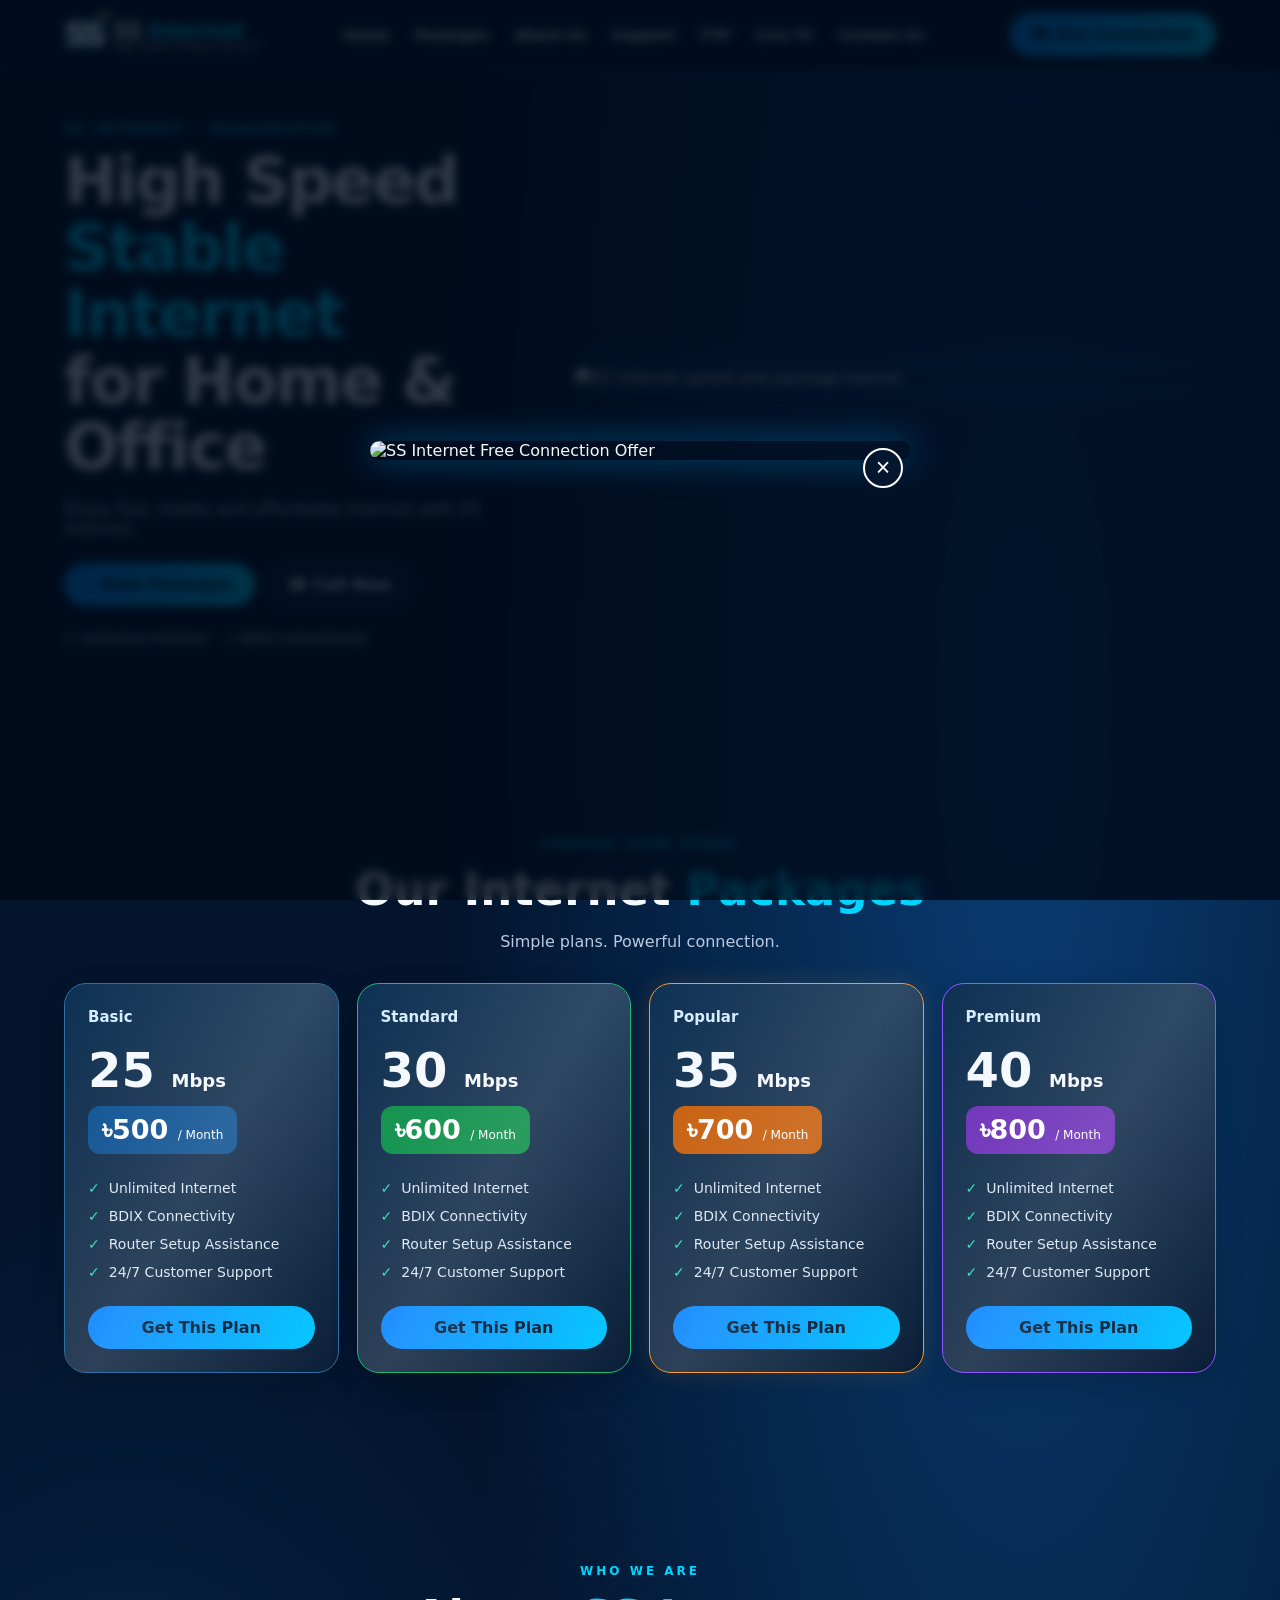
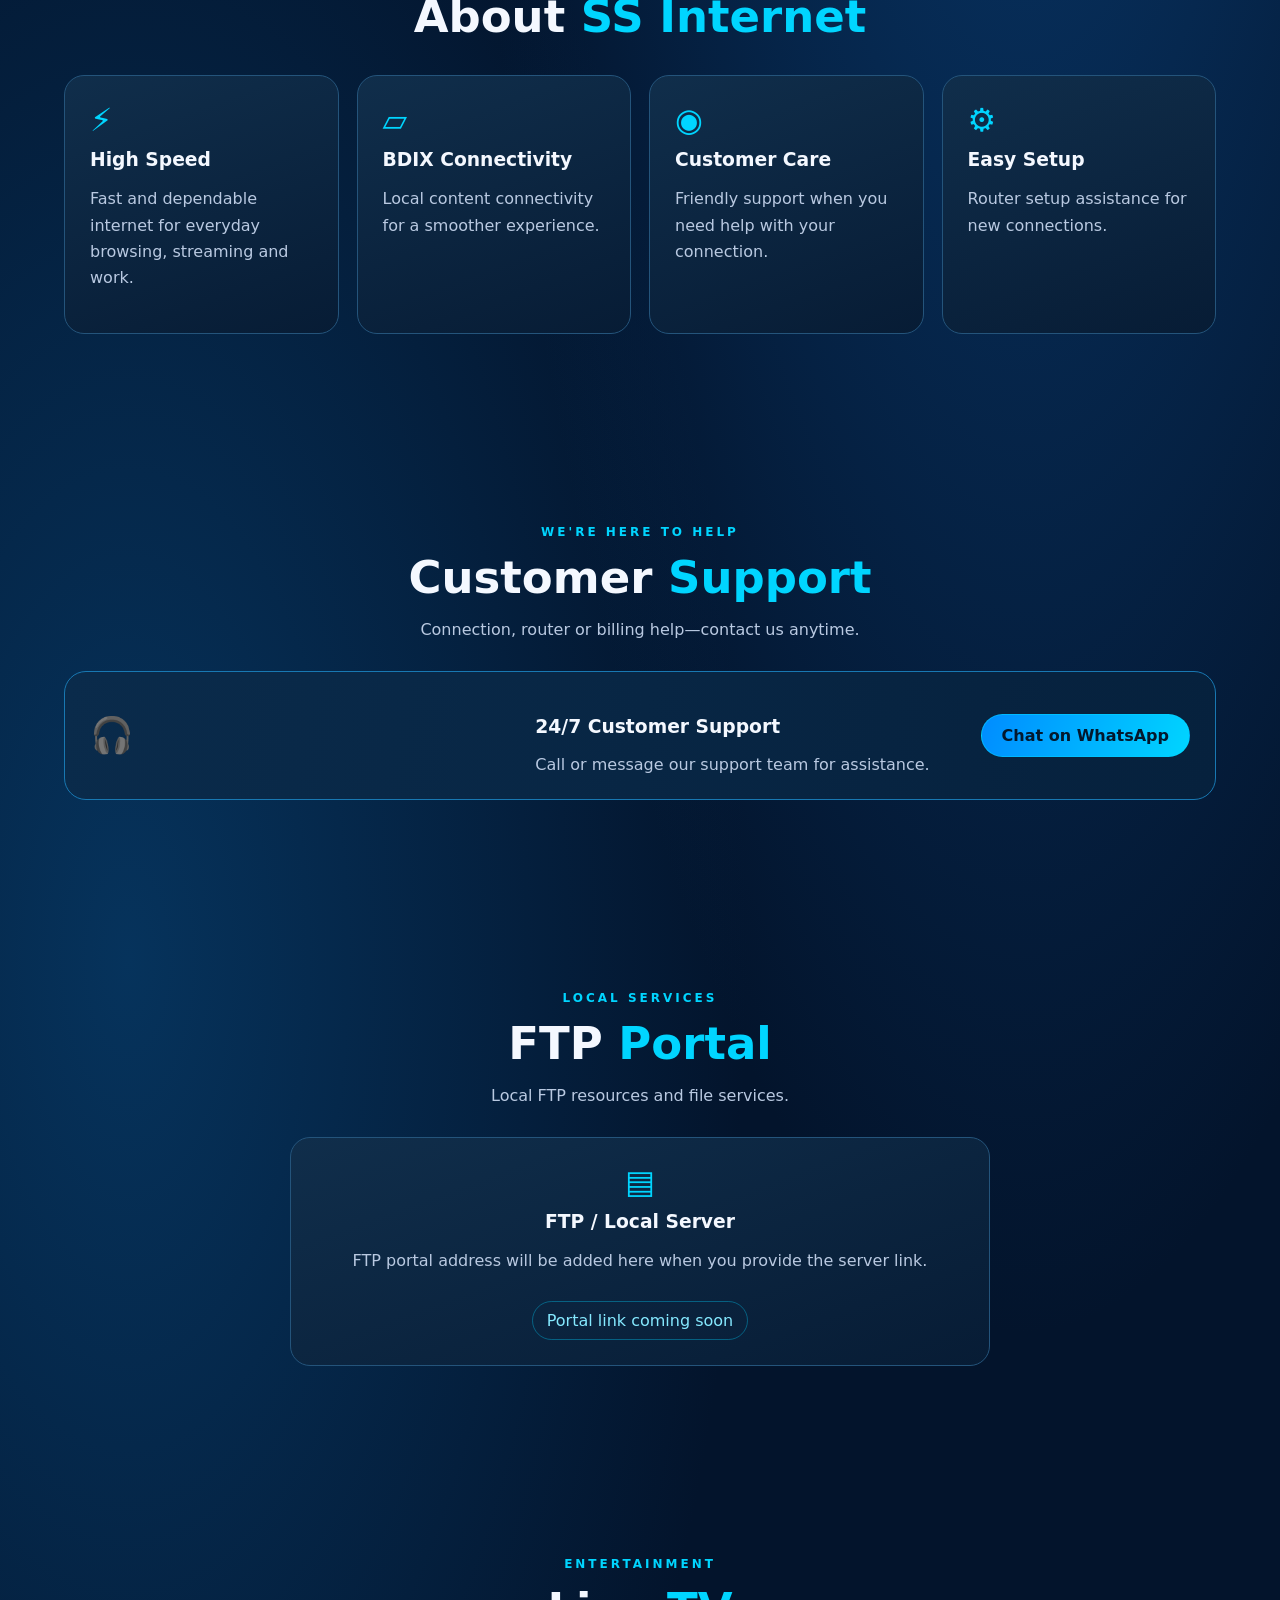
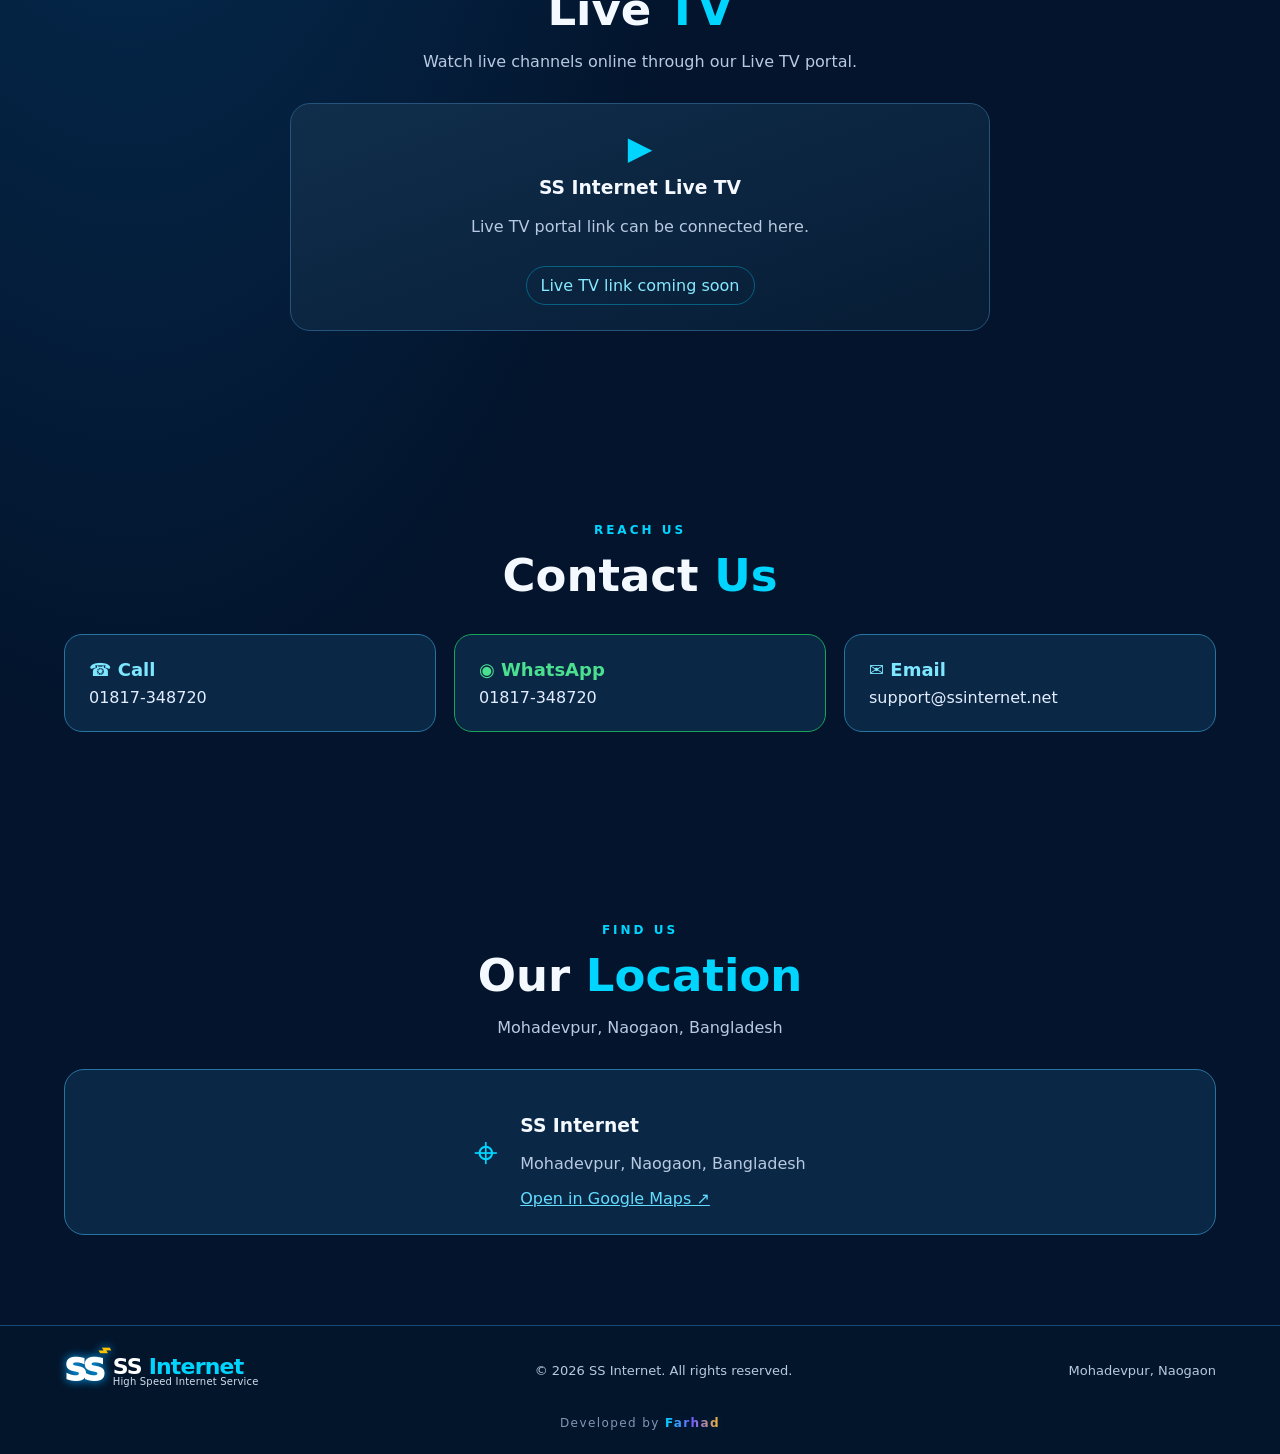
==== index.html @ d4be1d83 "Add files via upload" ====
<!DOCTYPE html>
<html lang="bn">
<head>
<meta charset="UTF-8">
<meta name="viewport" content="width=device-width, initial-scale=1.0">
<meta name="description" content="SS Internet - High Speed Internet Service in Mohadevpur, Naogaon">
<title>SS Internet | High Speed Internet Service</title>
<link rel="stylesheet" href="style.css">
</head>
<body>
<header class="topbar">
  <a class="brand" href="#home" aria-label="SS Internet Home">
    <span class="brand-mark">SS<span class="wifi">⌁</span></span>
    <span class="brand-text">SS <em>Internet</em><small>High Speed Internet Service</small></span>
  </a>
  <button class="menu-toggle" id="menuToggle" aria-label="Toggle menu">☰</button>
  <nav id="mainNav">
    <a href="#home">Home</a><a href="#packages">Packages</a><a href="#about">About Us</a>
    <a href="#support">Support</a><a href="#ftp">FTP</a><a href="#livetv">Live TV</a><a href="#contact">Contact Us</a>
  </nav>
  <a class="nav-cta" href="tel:+8801817348720">☎ Get Connection</a>
</header>

<main>
<section class="hero section" id="home">
  <div class="hero-copy">
    <p class="eyebrow">SS INTERNET • MOHADEVPUR</p>
    <h1>High Speed<br><span>Stable Internet</span><br>for Home & Office</h1>
    <p>Enjoy fast, stable and affordable internet with SS Internet.</p>
    <div class="button-row"><a class="btn primary" href="#packages">⌁ View Packages</a><a class="btn ghost" href="tel:+8801817348720">☎ Call Now</a></div>
    <div class="quick-benefits"><span>∞ Unlimited Internet</span><span>▱ BDIX Connectivity</span></div>
  </div>
  <div class="hero-art"><img src="ss-internet-banner.png" alt="SS Internet speed and package banner"></div>
</section>

<section class="section packages" id="packages">
  <div class="section-heading"><p class="eyebrow">Choose your speed</p><h2>Our Internet <span>Packages</span></h2><p>Simple plans. Powerful connection.</p></div>
  <div class="package-grid">
    <article class="plan blue"><span class="plan-tag">Basic</span><h3>25 <small>Mbps</small></h3><div class="price">৳500 <small>/ Month</small></div><ul><li>Unlimited Internet</li><li>BDIX Connectivity</li><li>Router Setup Assistance</li><li>24/7 Customer Support</li></ul><a href="https://wa.me/8801817348720?text=25%20Mbps%20package%20nibo" class="plan-btn">Get This Plan</a></article>
    <article class="plan green"><span class="plan-tag">Standard</span><h3>30 <small>Mbps</small></h3><div class="price">৳600 <small>/ Month</small></div><ul><li>Unlimited Internet</li><li>BDIX Connectivity</li><li>Router Setup Assistance</li><li>24/7 Customer Support</li></ul><a href="https://wa.me/8801817348720?text=30%20Mbps%20package%20nibo" class="plan-btn">Get This Plan</a></article>
    <article class="plan orange popular"><span class="plan-tag">Popular</span><h3>35 <small>Mbps</small></h3><div class="price">৳700 <small>/ Month</small></div><ul><li>Unlimited Internet</li><li>BDIX Connectivity</li><li>Router Setup Assistance</li><li>24/7 Customer Support</li></ul><a href="https://wa.me/8801817348720?text=35%20Mbps%20package%20nibo" class="plan-btn">Get This Plan</a></article>
    <article class="plan purple"><span class="plan-tag">Premium</span><h3>40 <small>Mbps</small></h3><div class="price">৳800 <small>/ Month</small></div><ul><li>Unlimited Internet</li><li>BDIX Connectivity</li><li>Router Setup Assistance</li><li>24/7 Customer Support</li></ul><a href="https://wa.me/8801817348720?text=40%20Mbps%20package%20nibo" class="plan-btn">Get This Plan</a></article>
  </div>
</section>

<section class="section about" id="about"><div class="section-heading"><p class="eyebrow">Who we are</p><h2>About <span>SS Internet</span></h2></div><div class="feature-grid"><article class="feature"><div class="feature-icon">⚡</div><h3>High Speed</h3><p>Fast and dependable internet for everyday browsing, streaming and work.</p></article><article class="feature"><div class="feature-icon">▱</div><h3>BDIX Connectivity</h3><p>Local content connectivity for a smoother experience.</p></article><article class="feature"><div class="feature-icon">◉</div><h3>Customer Care</h3><p>Friendly support when you need help with your connection.</p></article><article class="feature"><div class="feature-icon">⚙</div><h3>Easy Setup</h3><p>Router setup assistance for new connections.</p></article></div></section>

<section class="section service-sections" id="support"><div class="section-heading"><p class="eyebrow">We're here to help</p><h2>Customer <span>Support</span></h2><p>Connection, router or billing help—contact us anytime.</p></div><div class="service-card"><div class="service-icon">🎧</div><div><h3>24/7 Customer Support</h3><p>Call or message our support team for assistance.</p></div><a class="btn primary" href="https://wa.me/8801817348720?text=SS%20Internet%20support%20chai">Chat on WhatsApp</a></div></section>

<section class="section portals" id="ftp"><div class="section-heading"><p class="eyebrow">Local services</p><h2>FTP <span>Portal</span></h2><p>Local FTP resources and file services.</p></div><div class="portal-card"><div class="portal-icon">▤</div><h3>FTP / Local Server</h3><p>FTP portal address will be added here when you provide the server link.</p><span class="coming-soon">Portal link coming soon</span></div></section>

<section class="section portals" id="livetv"><div class="section-heading"><p class="eyebrow">Entertainment</p><h2>Live <span>TV</span></h2><p>Watch live channels online through our Live TV portal.</p></div><div class="portal-card"><div class="portal-icon">▶</div><h3>SS Internet Live TV</h3><p>Live TV portal link can be connected here.</p><span class="coming-soon">Live TV link coming soon</span></div></section>

<section class="section contact" id="contact"><div class="section-heading"><p class="eyebrow">Reach us</p><h2>Contact <span>Us</span></h2></div><div class="contact-grid"><a class="contact-card" href="tel:+8801817348720"><b>☎ Call</b><span>01817-348720</span></a><a class="contact-card whatsapp" href="https://wa.me/8801817348720?text=Assalamu%20Alaikum%2C%20SS%20Internet%20support%20chai"><b>◉ WhatsApp</b><span>01817-348720</span></a><div class="contact-card"><b>✉ Email</b><span>support@ssinternet.net</span></div></div></section>

<section class="section location" id="location"><div class="section-heading"><p class="eyebrow">Find us</p><h2>Our <span>Location</span></h2><p>Mohadevpur, Naogaon, Bangladesh</p></div><div class="location-card"><div class="pin">⌖</div><div><h3>SS Internet</h3><p>Mohadevpur, Naogaon, Bangladesh</p><a href="https://www.google.com/maps/search/?api=1&query=Mohadevpur%2C+Naogaon%2C+Bangladesh" target="_blank" rel="noopener">Open in Google Maps ↗</a></div></div></section>
</main>
<footer><a class="brand footer-brand" href="#home"><span class="brand-mark">SS<span class="wifi">⌁</span></span><span class="brand-text">SS <em>Internet</em><small>High Speed Internet Service</small></span></a><p>© 2026 SS Internet. All rights reserved.</p><p>Mohadevpur, Naogaon</p><div class="developer-credit">Developed by <span>Farhad</span></div></footer>

<div class="popup-overlay" id="offerPopup" aria-hidden="true"><div class="popup-box"><button class="popup-close" id="popupClose" aria-label="Close popup">×</button><a href="https://wa.me/8801817348720?text=Free%20connection%20offer%20details%20chai" target="_blank" rel="noopener"><img src="free-connection-popup.png" alt="SS Internet Free Connection Offer"></a></div></div>
<script src="script.js"></script>
</body>
</html>
---- style.css ----
:root{--navy:#04162f;--navy2:#08234b;--cyan:#00d5ff;--blue:#0789ff;--orange:#ff9d00;--text:#f4f8ff;--muted:#b9c9e1}*{box-sizing:border-box}html{scroll-behavior:smooth;scroll-padding-top:100px}body{margin:0;background:#03142c;color:var(--text);font-family:system-ui,-apple-system,"Segoe UI",Arial,sans-serif;background-image:radial-gradient(ellipse at 80% 15%,#093c72 0,transparent 40%),radial-gradient(ellipse at 10% 55%,#06335c 0,transparent 38%)}a{color:inherit;text-decoration:none}.topbar{position:sticky;top:0;z-index:30;display:flex;align-items:center;justify-content:space-between;gap:20px;padding:13px clamp(16px,5vw,70px);background:#04152eea;backdrop-filter:blur(16px);border-bottom:1px solid #0d80bd66}.brand{display:flex;align-items:center;gap:10px;flex-shrink:0}.brand-mark{font-weight:950;font-size:32px;letter-spacing:-3px;position:relative;color:#fff;text-shadow:0 0 10px #00aaff}.wifi{position:absolute;right:-5px;top:-12px;color:#ffc400;font-size:21px;transform:rotate(-30deg)}.brand-text{font-size:22px;font-weight:800;letter-spacing:-.8px}.brand-text em{font-style:normal;color:var(--cyan)}.brand-text small{display:block;font-size:10px;color:#d3deed;font-weight:500;letter-spacing:.2px;margin-top:-3px}.topbar nav{display:flex;align-items:center;gap:clamp(10px,2vw,26px)}.topbar nav a{font-size:14px;font-weight:650;color:#e5efff;padding:9px 0;transition:.2s}.topbar nav a:hover{color:var(--cyan)}.nav-cta,.btn{display:inline-flex;align-items:center;justify-content:center;gap:8px;border-radius:999px;padding:11px 20px;font-weight:750;white-space:nowrap;border:1px solid #00d5ff88}.nav-cta{background:linear-gradient(120deg,#008cff,#00d5ff);color:#04182f}.menu-toggle{display:none;background:none;color:white;border:1px solid #345779;border-radius:10px;padding:7px 10px;font-size:20px}.section{padding:clamp(48px,7vw,90px) clamp(18px,5vw,75px);max-width:1500px;margin:auto}.hero{display:grid;grid-template-columns:.85fr 1.15fr;align-items:center;gap:35px;padding-top:40px}.eyebrow{color:var(--cyan);text-transform:uppercase;letter-spacing:3px;font-size:12px;font-weight:800}.hero h1{font-size:clamp(36px,5vw,66px);line-height:1.04;letter-spacing:-2px;margin:12px 0 18px}.hero h1 span,.section-heading h2 span{color:var(--cyan)}.hero-copy>p:not(.eyebrow){color:var(--muted);max-width:470px;font-size:17px}.button-row{display:flex;flex-wrap:wrap;gap:12px;margin:24px 0}.btn.primary{background:linear-gradient(110deg,#008cff,#00d5ff);color:#03182d}.btn.ghost{background:#061d3a;border-color:#47729d}.quick-benefits{display:flex;gap:18px;color:#dceaff;font-size:14px;margin-top:20px}.hero-art img{width:100%;display:block;border-radius:20px;border:1px solid #13a8ff77;box-shadow:0 0 35px #007aff33}.section-heading{text-align:center;margin-bottom:32px}.section-heading h2{font-size:clamp(30px,4vw,45px);margin:8px 0}.section-heading>p:last-child{color:var(--muted)}.package-grid{display:grid;grid-template-columns:repeat(4,1fr);gap:18px}.plan{border:1px solid #2c70a6;border-radius:22px;padding:23px;background:linear-gradient(155deg,#0e3154,#0a1e37);box-shadow:0 10px 30px #0002;position:relative;overflow:hidden}.plan:before{content:"";position:absolute;inset:0;opacity:.14;background:linear-gradient(120deg,transparent,white,transparent);pointer-events:none}.plan-tag{font-weight:800;font-size:15px;color:#d5ecff}.plan h3{font-size:48px;line-height:1;margin:20px 0 12px}.plan h3 small{font-size:18px}.price{font-size:27px;font-weight:900;color:#fff;background:#0a4f91;border-radius:12px;display:inline-block;padding:8px 14px}.price small{font-size:12px;font-weight:500}.plan ul{list-style:none;padding:0;margin:20px 0;color:#d9e6f5;font-size:14px}.plan li{padding:6px 0}.plan li:before{content:"✓";color:#28e0b5;font-weight:900;margin-right:9px}.plan-btn{display:block;text-align:center;border-radius:30px;padding:12px;background:linear-gradient(120deg,#007bff,#00c7ff);color:#001a30;font-weight:800}.green{border-color:#1bbd72}.green .price{background:#078d45}.orange{border-color:#ff9a27}.orange .price{background:#c65a06}.popular{box-shadow:0 0 25px #ff9a2722}.purple{border-color:#9255ff}.purple .price{background:#6a2db8}.feature-grid{display:grid;grid-template-columns:repeat(4,1fr);gap:18px}.feature,.portal-card{background:linear-gradient(160deg,#102e4b,#071c35);border:1px solid #24547b;border-radius:20px;padding:25px}.feature-icon,.portal-icon{font-size:32px;color:var(--cyan);margin-bottom:10px}.feature h3,.portal-card h3{margin:5px 0 10px}.feature p,.portal-card p{color:var(--muted);line-height:1.65}.service-card{display:flex;align-items:center;gap:20px;background:linear-gradient(100deg,#0a2b4b,#06213d);border:1px solid #1878b2;border-radius:22px;padding:25px}.service-icon{font-size:35px}.service-card div{flex:1}.service-card p{color:var(--muted);margin-bottom:0}.portals .portal-card{text-align:center;max-width:700px;margin:0 auto}.coming-soon{display:inline-block;padding:9px 14px;border:1px solid #00bde866;color:#85e9ff;border-radius:30px;margin-top:10px}.contact-grid{display:grid;grid-template-columns:repeat(3,1fr);gap:18px}.contact-card{display:flex;flex-direction:column;gap:8px;padding:24px;border:1px solid #2674a0;border-radius:18px;background:#0a2845}.contact-card b{font-size:18px;color:#7de7ff}.contact-card span{color:#e4edff}.whatsapp{border-color:#18a55a}.whatsapp b{color:#4bdf90}.location-card{display:flex;align-items:center;justify-content:center;gap:22px;padding:26px;border-radius:20px;background:#0a2845;border:1px solid #2674a0}.pin{font-size:42px;color:#00d5ff}.location-card p{color:var(--muted)}.location-card a{color:#63dcff;text-decoration:underline}footer{display:flex;justify-content:space-between;align-items:center;gap:18px;padding:24px clamp(16px,5vw,70px);border-top:1px solid #174b75;background:#03152b;color:#b9c9df;font-size:13px}.footer-brand .brand-text{color:#fff}.popup-overlay{position:fixed;inset:0;z-index:80;display:none;align-items:center;justify-content:center;padding:14px;background:#000b1acc;backdrop-filter:blur(5px)}.popup-overlay.show{display:flex}.popup-box{position:relative;width:min(540px,94vw);max-height:94vh}.popup-box img{width:100%;max-height:94vh;object-fit:contain;display:block;border-radius:18px;box-shadow:0 0 35px #00aaff66}.popup-close{position:absolute;right:7px;top:7px;z-index:2;border-radius:50%;width:40px;height:40px;background:#04172e;color:white;border:2px solid white;font-size:25px;cursor:pointer}.popup-close:hover{background:#ff4141}
@media(max-width:1100px){.topbar{flex-wrap:wrap}.topbar nav{order:4;width:100%;justify-content:center;flex-wrap:wrap}.package-grid{grid-template-columns:repeat(2,1fr)}.hero{grid-template-columns:1fr}.hero-art{order:-1}.hero-copy{text-align:center}.hero-copy>p:not(.eyebrow){margin-left:auto;margin-right:auto}.button-row,.quick-benefits{justify-content:center}}
@media(max-width:720px){.topbar{flex-wrap:nowrap;padding:10px 14px}.brand-text{font-size:19px}.menu-toggle{display:block;margin-left:auto}.nav-cta{display:none}#mainNav{display:none;position:absolute;left:0;right:0;top:100%;background:#04172ef7;padding:14px 18px;border-bottom:1px solid #0e6b9d;flex-direction:column;align-items:stretch;gap:3px}#mainNav.open{display:flex}#mainNav a{padding:12px 10px;border-radius:10px}#mainNav a:hover{background:#0d2c4c}.section{padding:45px 17px}.hero{padding-top:28px;gap:25px}.hero h1{letter-spacing:-1px}.hero-art img{border-radius:12px}.package-grid,.feature-grid,.contact-grid{grid-template-columns:1fr}.plan{padding:22px}.service-card{flex-wrap:wrap}.service-card .btn{width:100%}.location-card{justify-content:flex-start}footer{flex-direction:column;text-align:center}.popup-box{width:min(440px,96vw)}.popup-close{width:35px;height:35px;font-size:22px}.quick-benefits{flex-direction:column;gap:8px}}

/* Stylish developer credit */
.developer-credit{width:100%;text-align:center;margin-top:7px;font-size:12px;letter-spacing:1.4px;color:#8296b5}
.developer-credit span{font-weight:900;background:linear-gradient(90deg,#00d5ff,#7b5cff,#ffb72b);-webkit-background-clip:text;background-clip:text;color:transparent;text-shadow:0 0 12px #00bfff24}
@media(min-width:721px){footer{flex-wrap:wrap}.developer-credit{flex-basis:100%;order:10}}
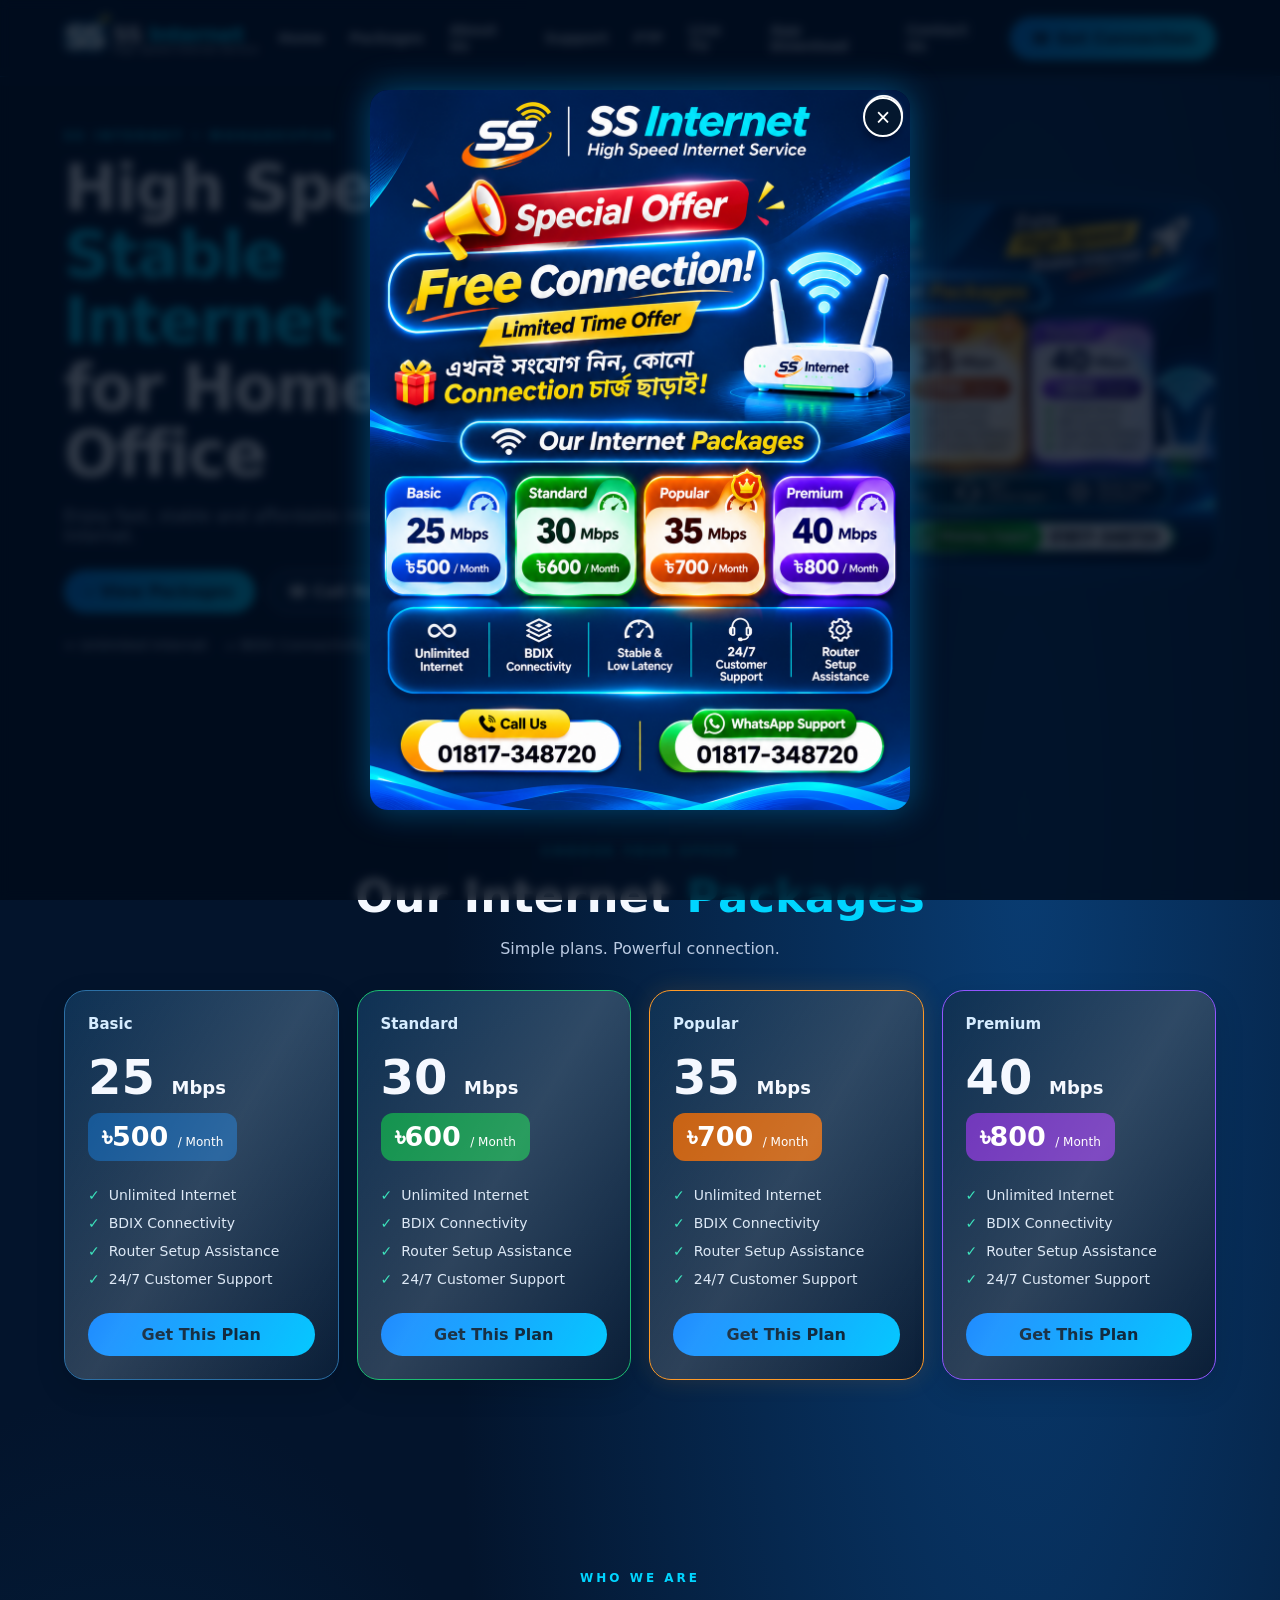
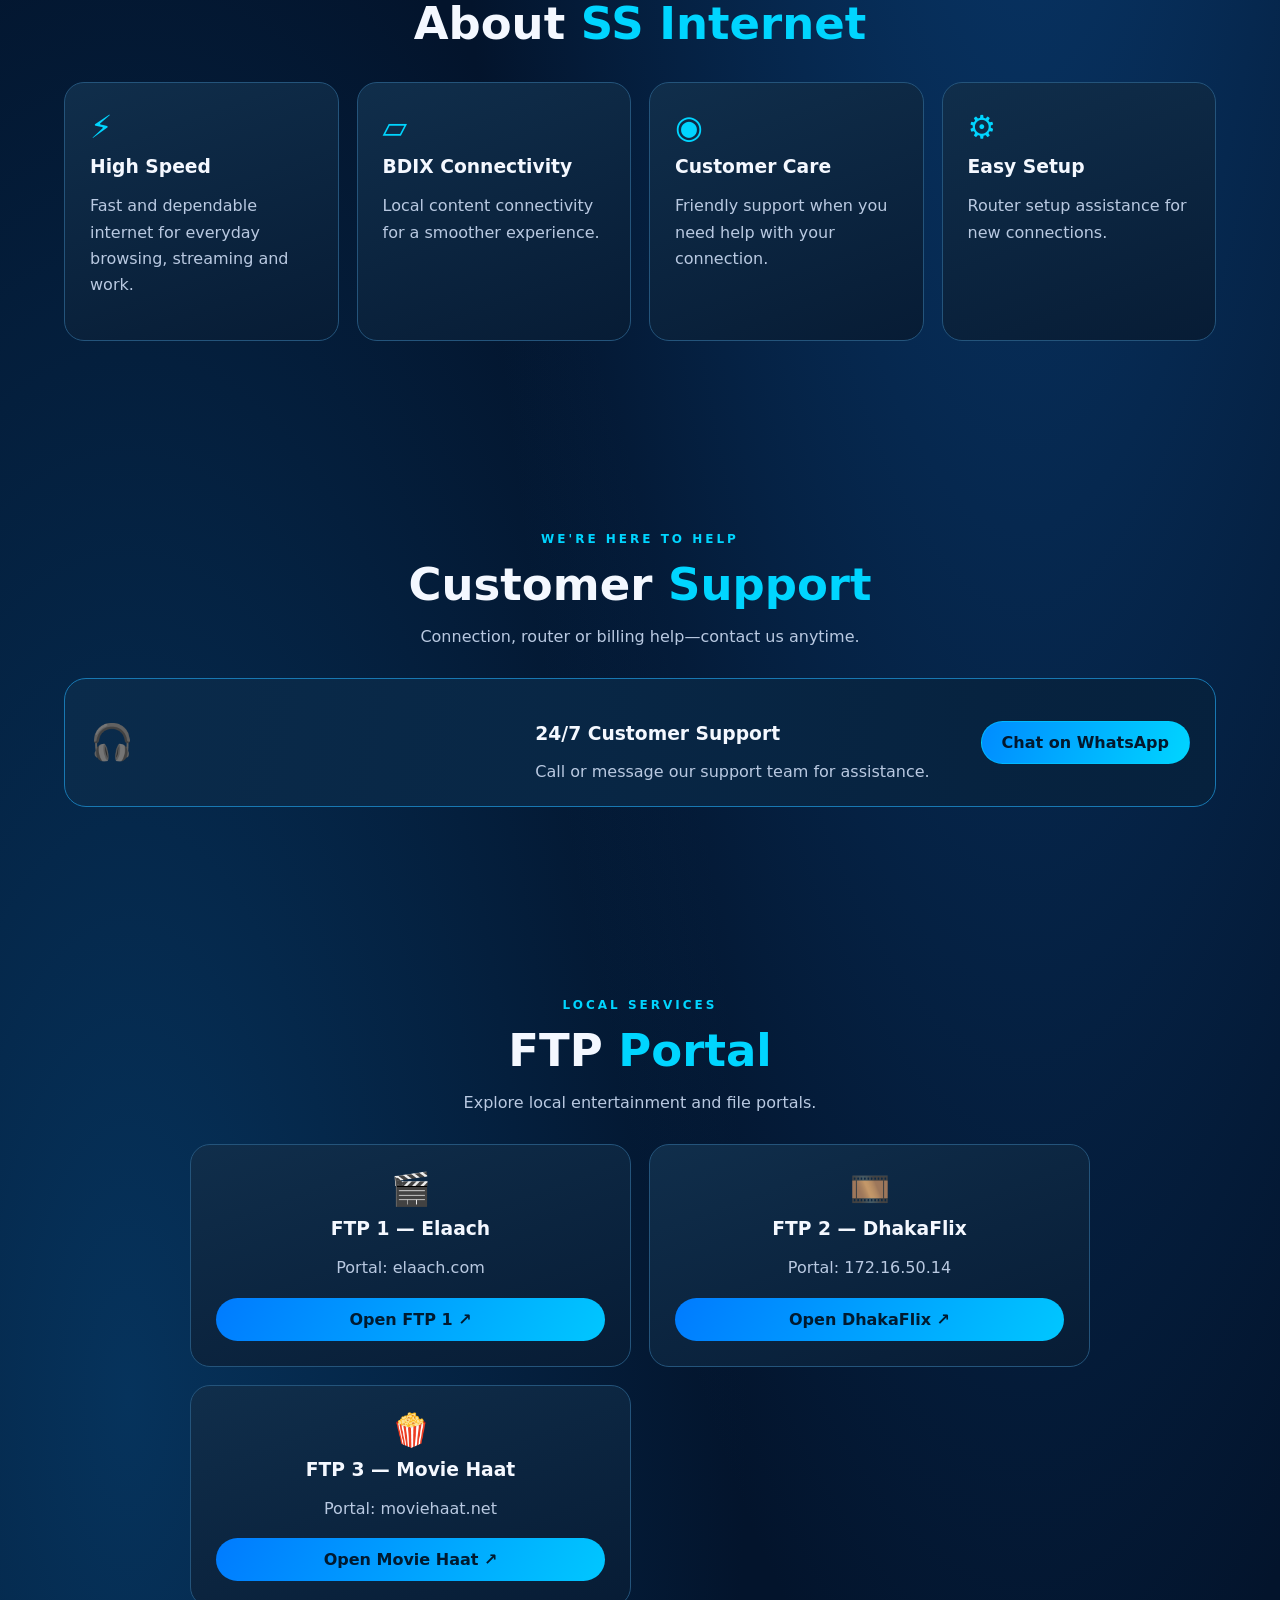
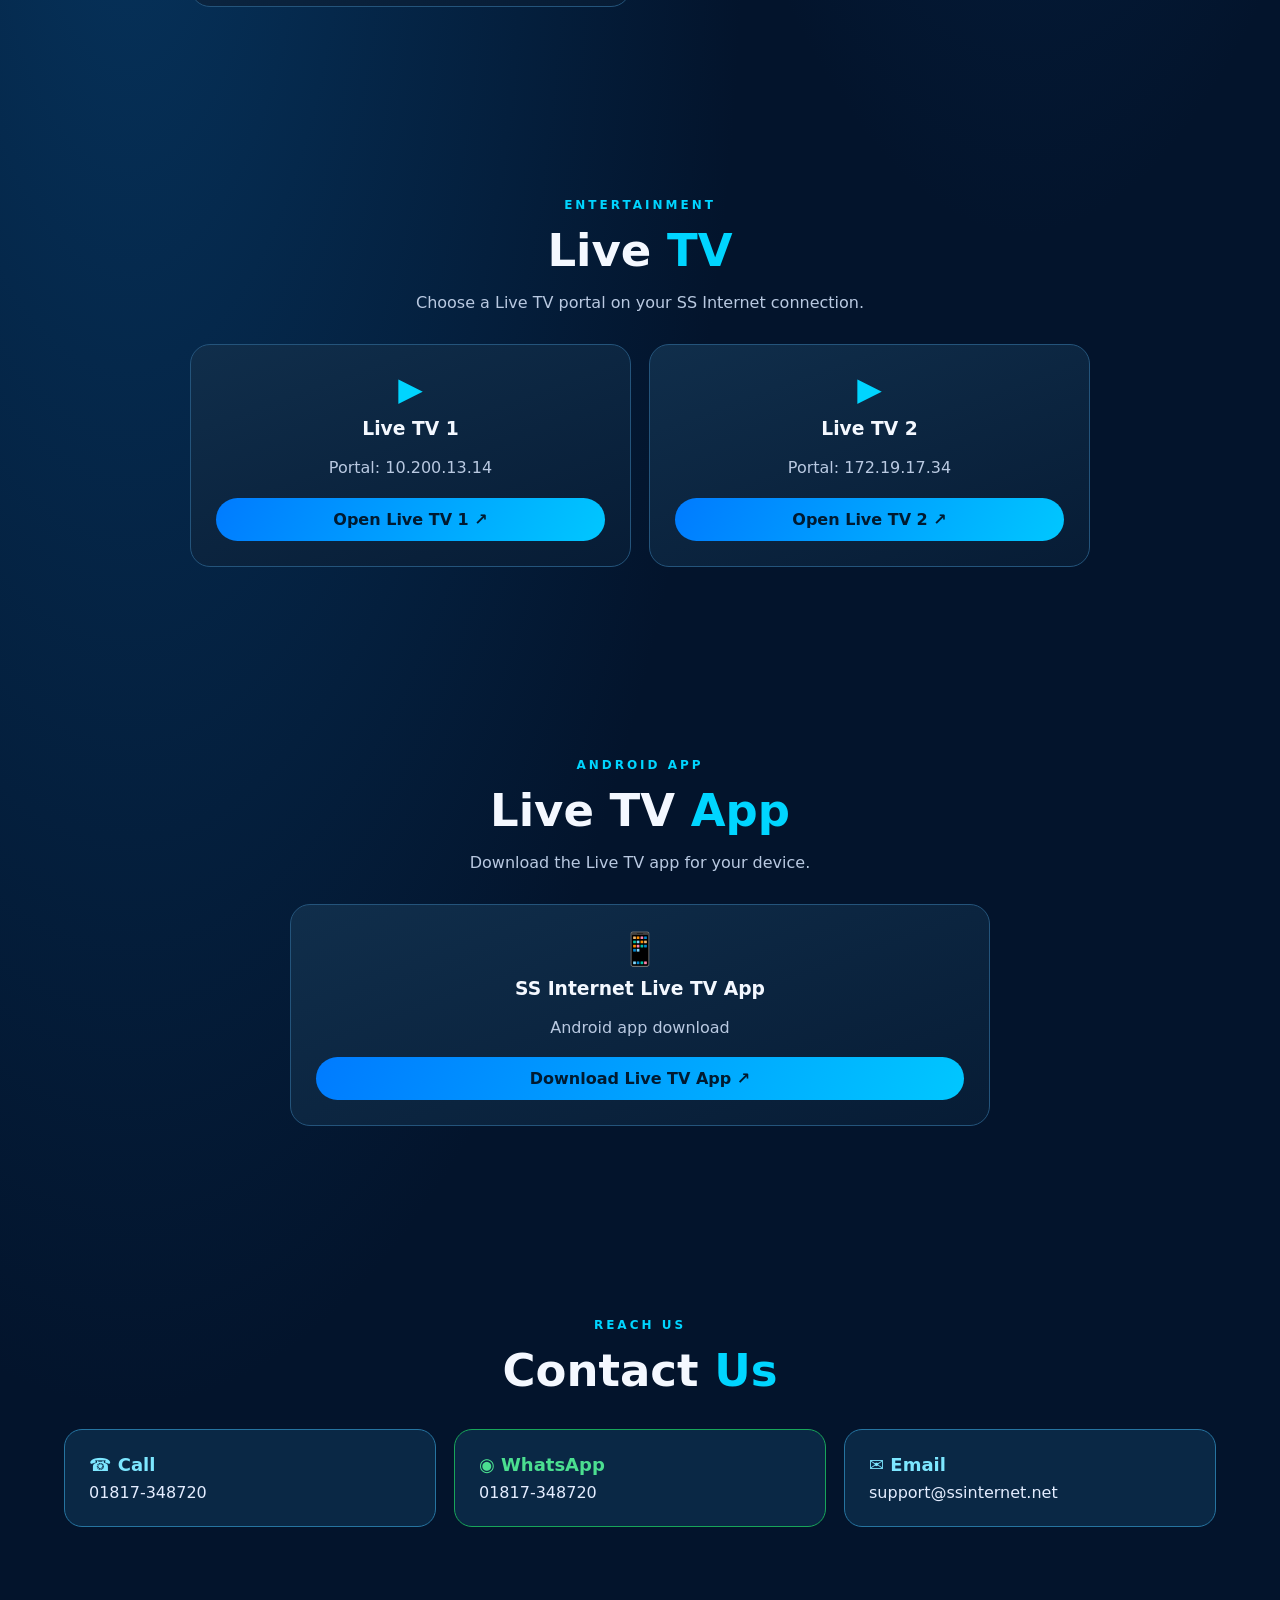
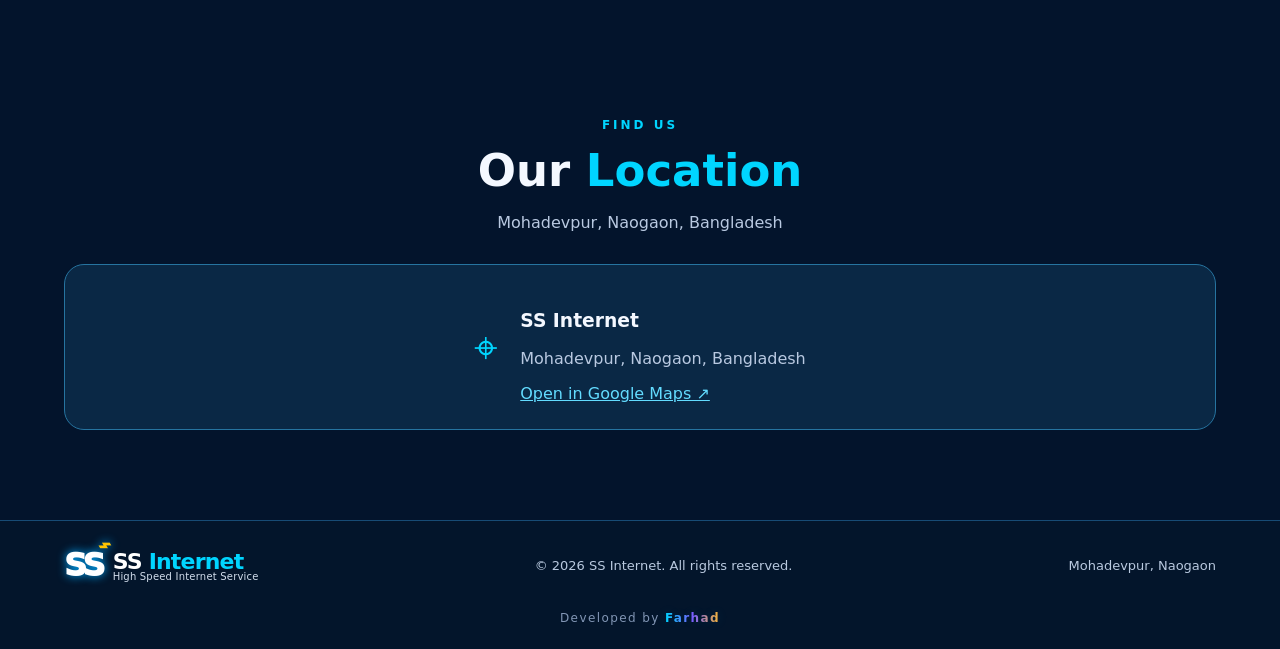
==== commit 488e4113: "Add files via upload" ====
--- a/index.html
+++ b/index.html
@@ -16,7 +16,7 @@
   <button class="menu-toggle" id="menuToggle" aria-label="Toggle menu">☰</button>
   <nav id="mainNav">
     <a href="#home">Home</a><a href="#packages">Packages</a><a href="#about">About Us</a>
-    <a href="#support">Support</a><a href="#ftp">FTP</a><a href="#livetv">Live TV</a><a href="#contact">Contact Us</a>
+    <a href="#support">Support</a><a href="#ftp">FTP</a><a href="#livetv">Live TV</a><a href="#app-download">App Download</a><a href="#contact">Contact Us</a>
   </nav>
   <a class="nav-cta" href="tel:+8801817348720">☎ Get Connection</a>
 </header>
@@ -47,9 +47,9 @@
 
 <section class="section service-sections" id="support"><div class="section-heading"><p class="eyebrow">We're here to help</p><h2>Customer <span>Support</span></h2><p>Connection, router or billing help—contact us anytime.</p></div><div class="service-card"><div class="service-icon">🎧</div><div><h3>24/7 Customer Support</h3><p>Call or message our support team for assistance.</p></div><a class="btn primary" href="https://wa.me/8801817348720?text=SS%20Internet%20support%20chai">Chat on WhatsApp</a></div></section>
 
-<section class="section portals" id="ftp"><div class="section-heading"><p class="eyebrow">Local services</p><h2>FTP <span>Portal</span></h2><p>Local FTP resources and file services.</p></div><div class="portal-card"><div class="portal-icon">▤</div><h3>FTP / Local Server</h3><p>FTP portal address will be added here when you provide the server link.</p><span class="coming-soon">Portal link coming soon</span></div></section>
+<section class="section portals" id="ftp"><div class="section-heading"><p class="eyebrow">Local services</p><h2>FTP <span>Portal</span></h2><p>Explore local entertainment and file portals.</p></div><div class="livetv-grid"><div class="portal-card"><div class="portal-icon">🎬</div><h3>FTP 1 — Elaach</h3><p>Portal: elaach.com</p><a class="plan-btn" href="http://elaach.com" target="_blank" rel="noopener">Open FTP 1 ↗</a></div><div class="portal-card"><div class="portal-icon">🎞️</div><h3>FTP 2 — DhakaFlix</h3><p>Portal: 172.16.50.14</p><a class="plan-btn" href="http://172.16.50.14" target="_blank" rel="noopener">Open DhakaFlix ↗</a></div><div class="portal-card"><div class="portal-icon">🍿</div><h3>FTP 3 — Movie Haat</h3><p>Portal: moviehaat.net</p><a class="plan-btn" href="https://moviehaat.net/" target="_blank" rel="noopener">Open Movie Haat ↗</a></div></div></section>
 
-<section class="section portals" id="livetv"><div class="section-heading"><p class="eyebrow">Entertainment</p><h2>Live <span>TV</span></h2><p>Watch live channels online through our Live TV portal.</p></div><div class="portal-card"><div class="portal-icon">▶</div><h3>SS Internet Live TV</h3><p>Live TV portal link can be connected here.</p><span class="coming-soon">Live TV link coming soon</span></div></section>
+<section class="section portals" id="livetv"><div class="section-heading"><p class="eyebrow">Entertainment</p><h2>Live <span>TV</span></h2><p>Choose a Live TV portal on your SS Internet connection.</p></div><div class="livetv-grid"><div class="portal-card"><div class="portal-icon">▶</div><h3>Live TV 1</h3><p>Portal: 10.200.13.14</p><a class="plan-btn" href="http://10.200.13.14" target="_blank" rel="noopener">Open Live TV 1 ↗</a></div><div class="portal-card"><div class="portal-icon">▶</div><h3>Live TV 2</h3><p>Portal: 172.19.17.34</p><a class="plan-btn" href="http://172.19.17.34" target="_blank" rel="noopener">Open Live TV 2 ↗</a></div></div></section><section class="section portals" id="app-download"><div class="section-heading"><p class="eyebrow">Android app</p><h2>Live TV <span>App</span></h2><p>Download the Live TV app for your device.</p></div><div class="portal-card"><div class="portal-icon">📱</div><h3>SS Internet Live TV App</h3><p>Android app download</p><a class="plan-btn" href="https://drive.google.com/file/d/15bFXOucFxS4uiNkZ_h4npC_6MQNMFGLo/view?usp=drivesdk" target="_blank" rel="noopener">Download Live TV App ↗</a></div></section>
 
 <section class="section contact" id="contact"><div class="section-heading"><p class="eyebrow">Reach us</p><h2>Contact <span>Us</span></h2></div><div class="contact-grid"><a class="contact-card" href="tel:+8801817348720"><b>☎ Call</b><span>01817-348720</span></a><a class="contact-card whatsapp" href="https://wa.me/8801817348720?text=Assalamu%20Alaikum%2C%20SS%20Internet%20support%20chai"><b>◉ WhatsApp</b><span>01817-348720</span></a><div class="contact-card"><b>✉ Email</b><span>support@ssinternet.net</span></div></div></section>
 
--- a/style.css
+++ b/style.css
@@ -6,3 +6,5 @@
 .developer-credit{width:100%;text-align:center;margin-top:7px;font-size:12px;letter-spacing:1.4px;color:#8296b5}
 .developer-credit span{font-weight:900;background:linear-gradient(90deg,#00d5ff,#7b5cff,#ffb72b);-webkit-background-clip:text;background-clip:text;color:transparent;text-shadow:0 0 12px #00bfff24}
 @media(min-width:721px){footer{flex-wrap:wrap}.developer-credit{flex-basis:100%;order:10}}
+
+.livetv-grid{display:grid;grid-template-columns:repeat(2,minmax(0,1fr));gap:18px;max-width:900px;margin:0 auto}.livetv-grid .portal-card{width:100%}@media(max-width:720px){.livetv-grid{grid-template-columns:1fr}}
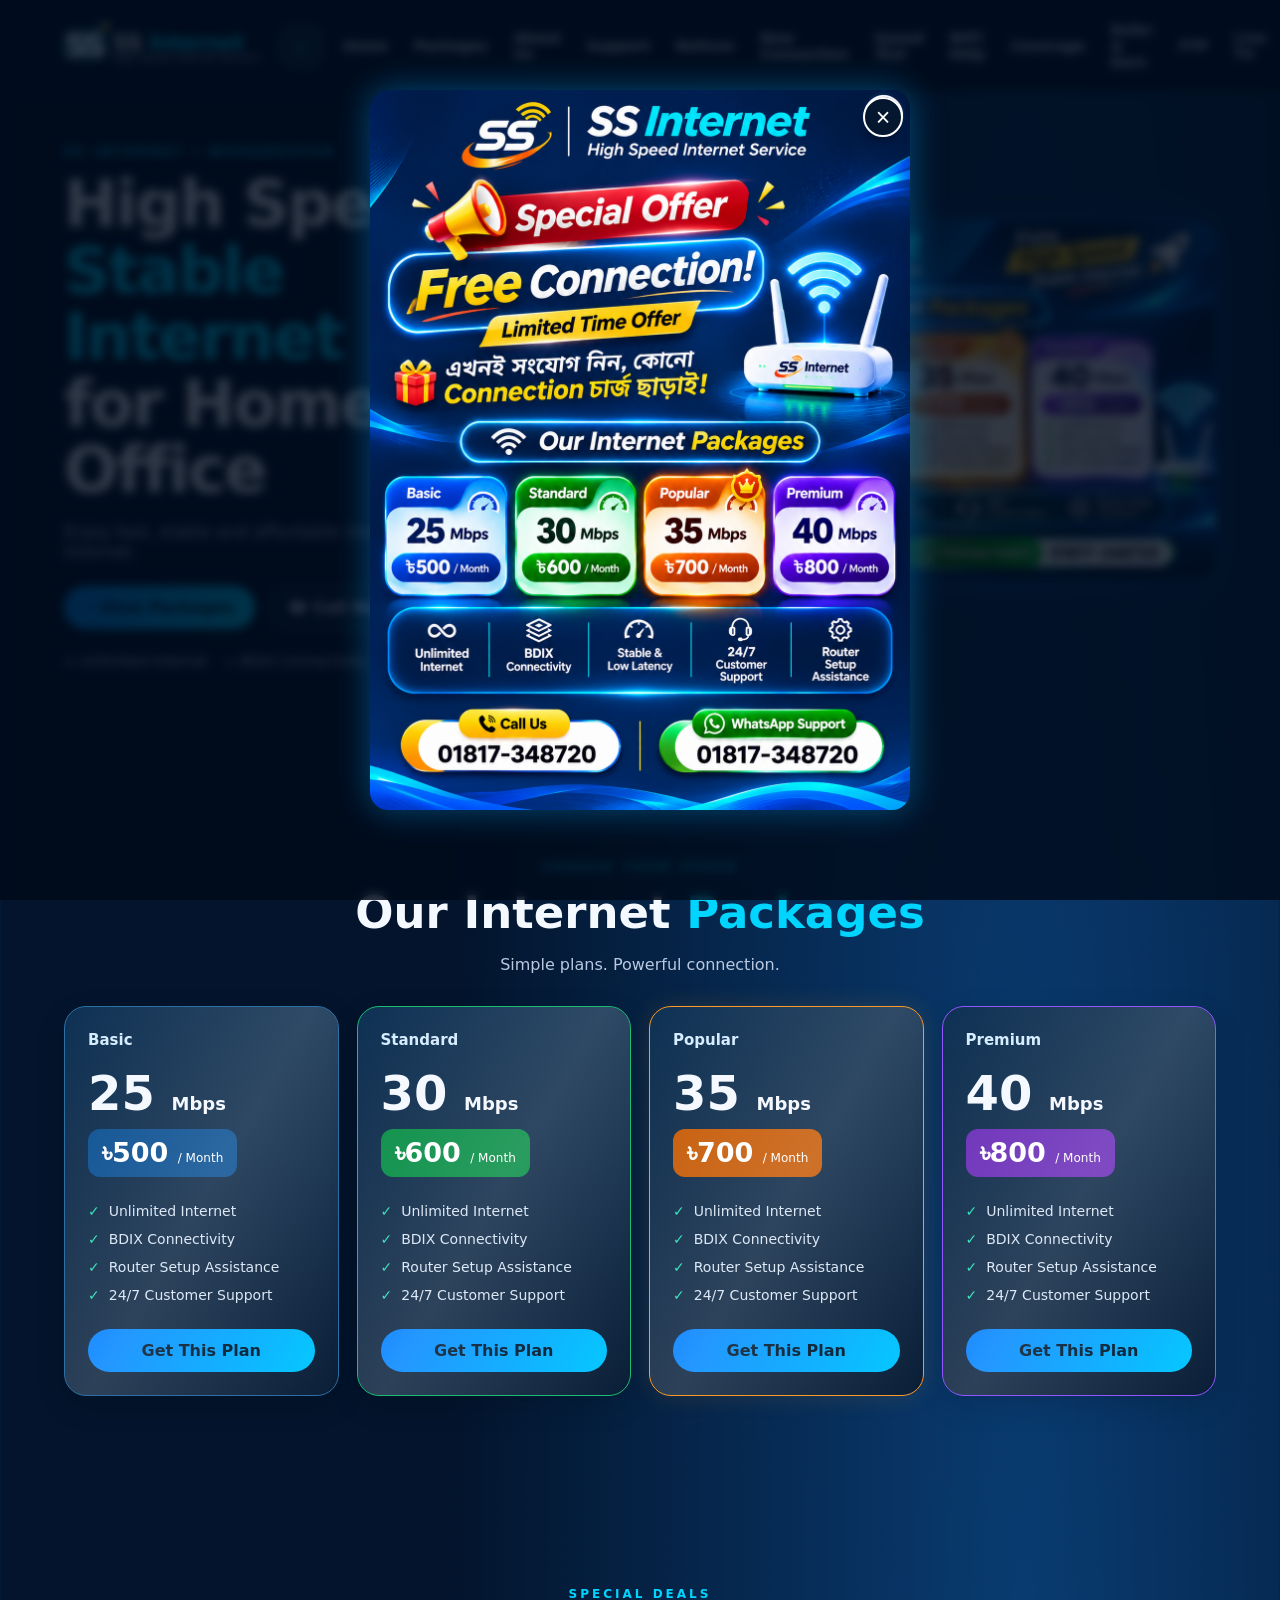
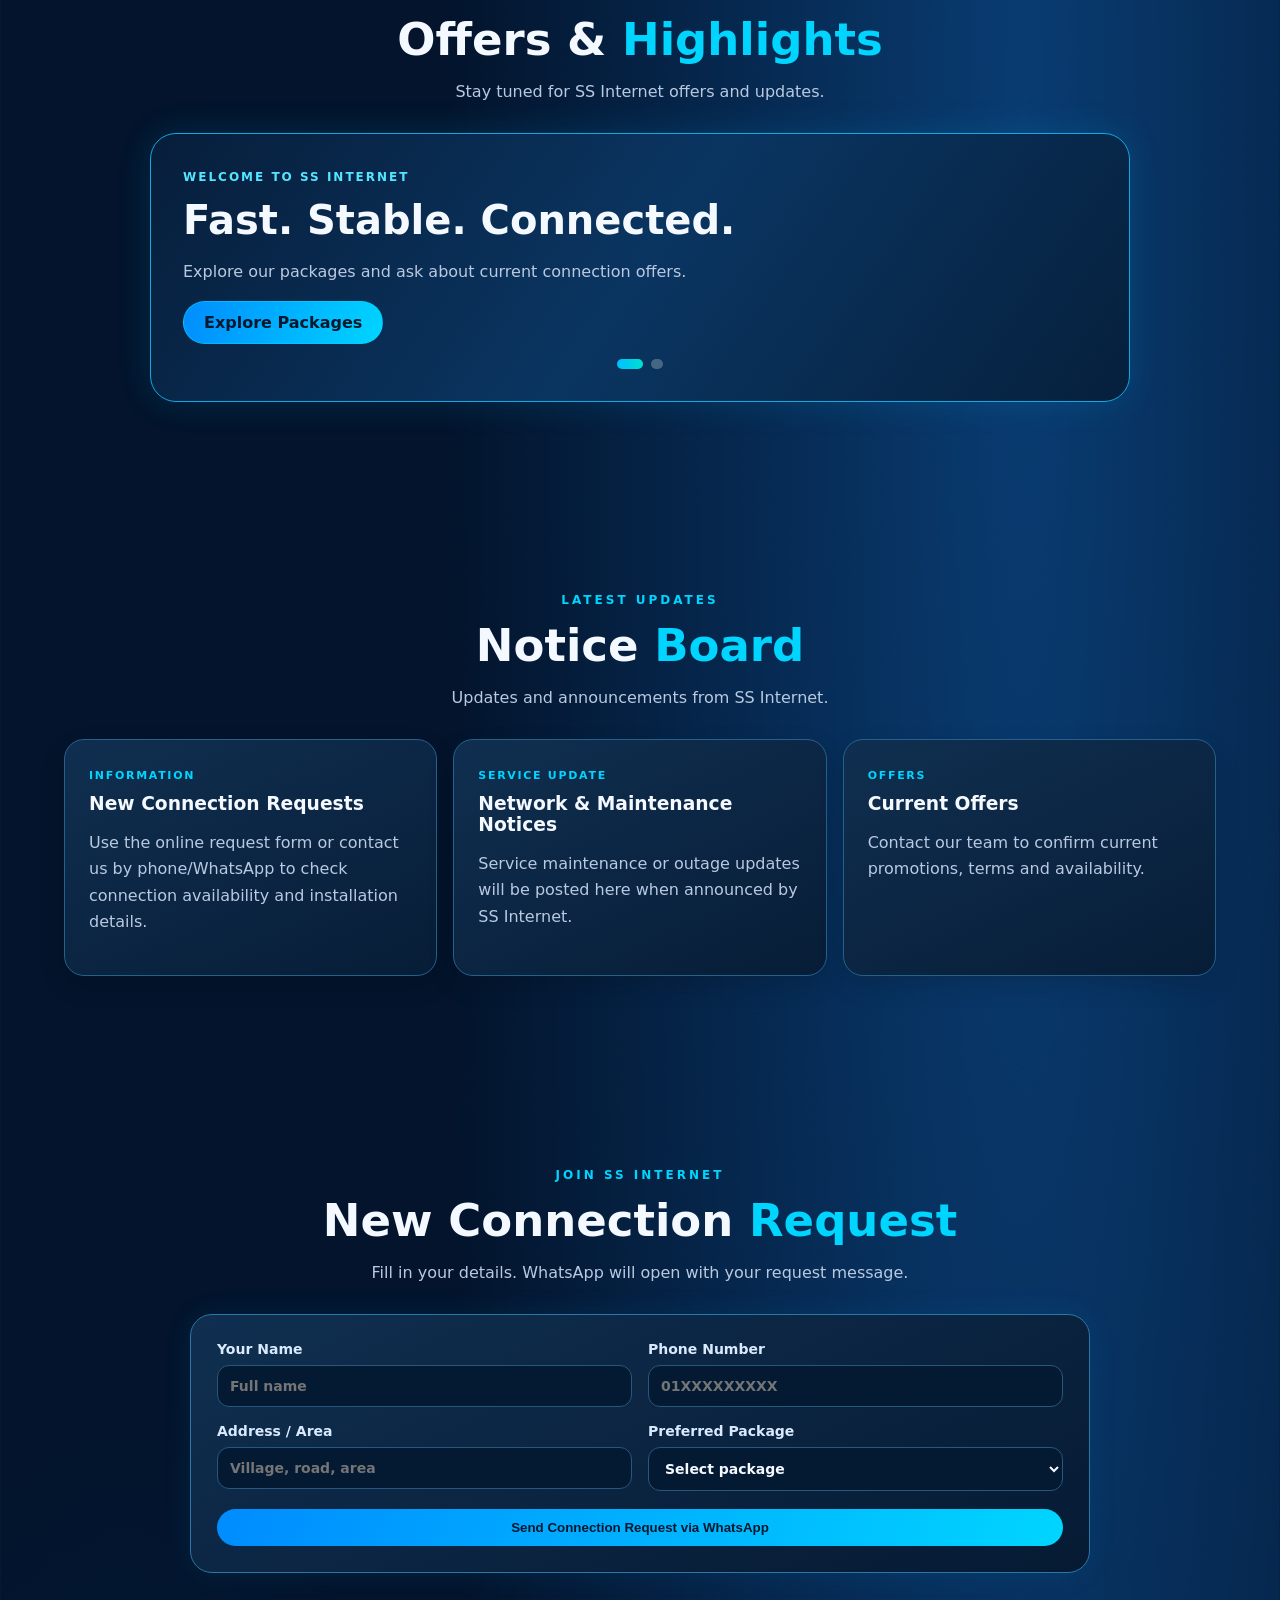
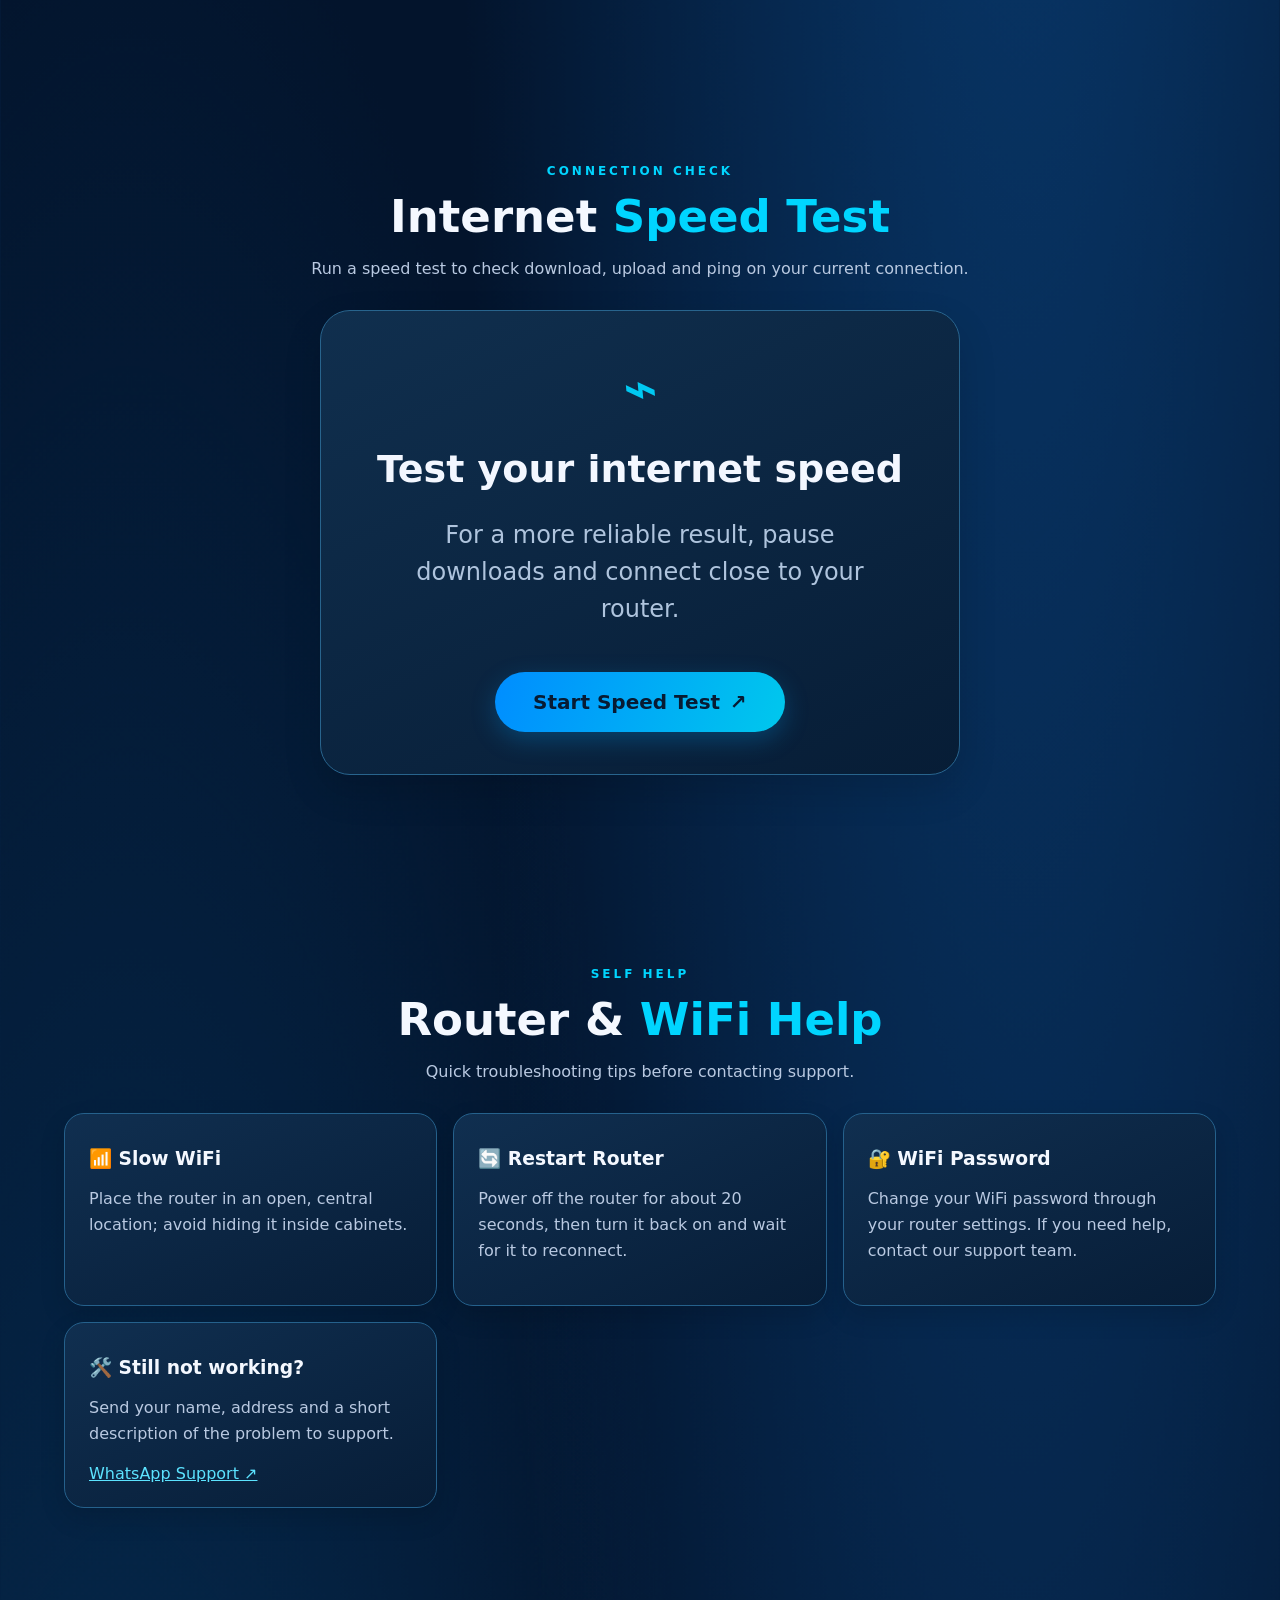
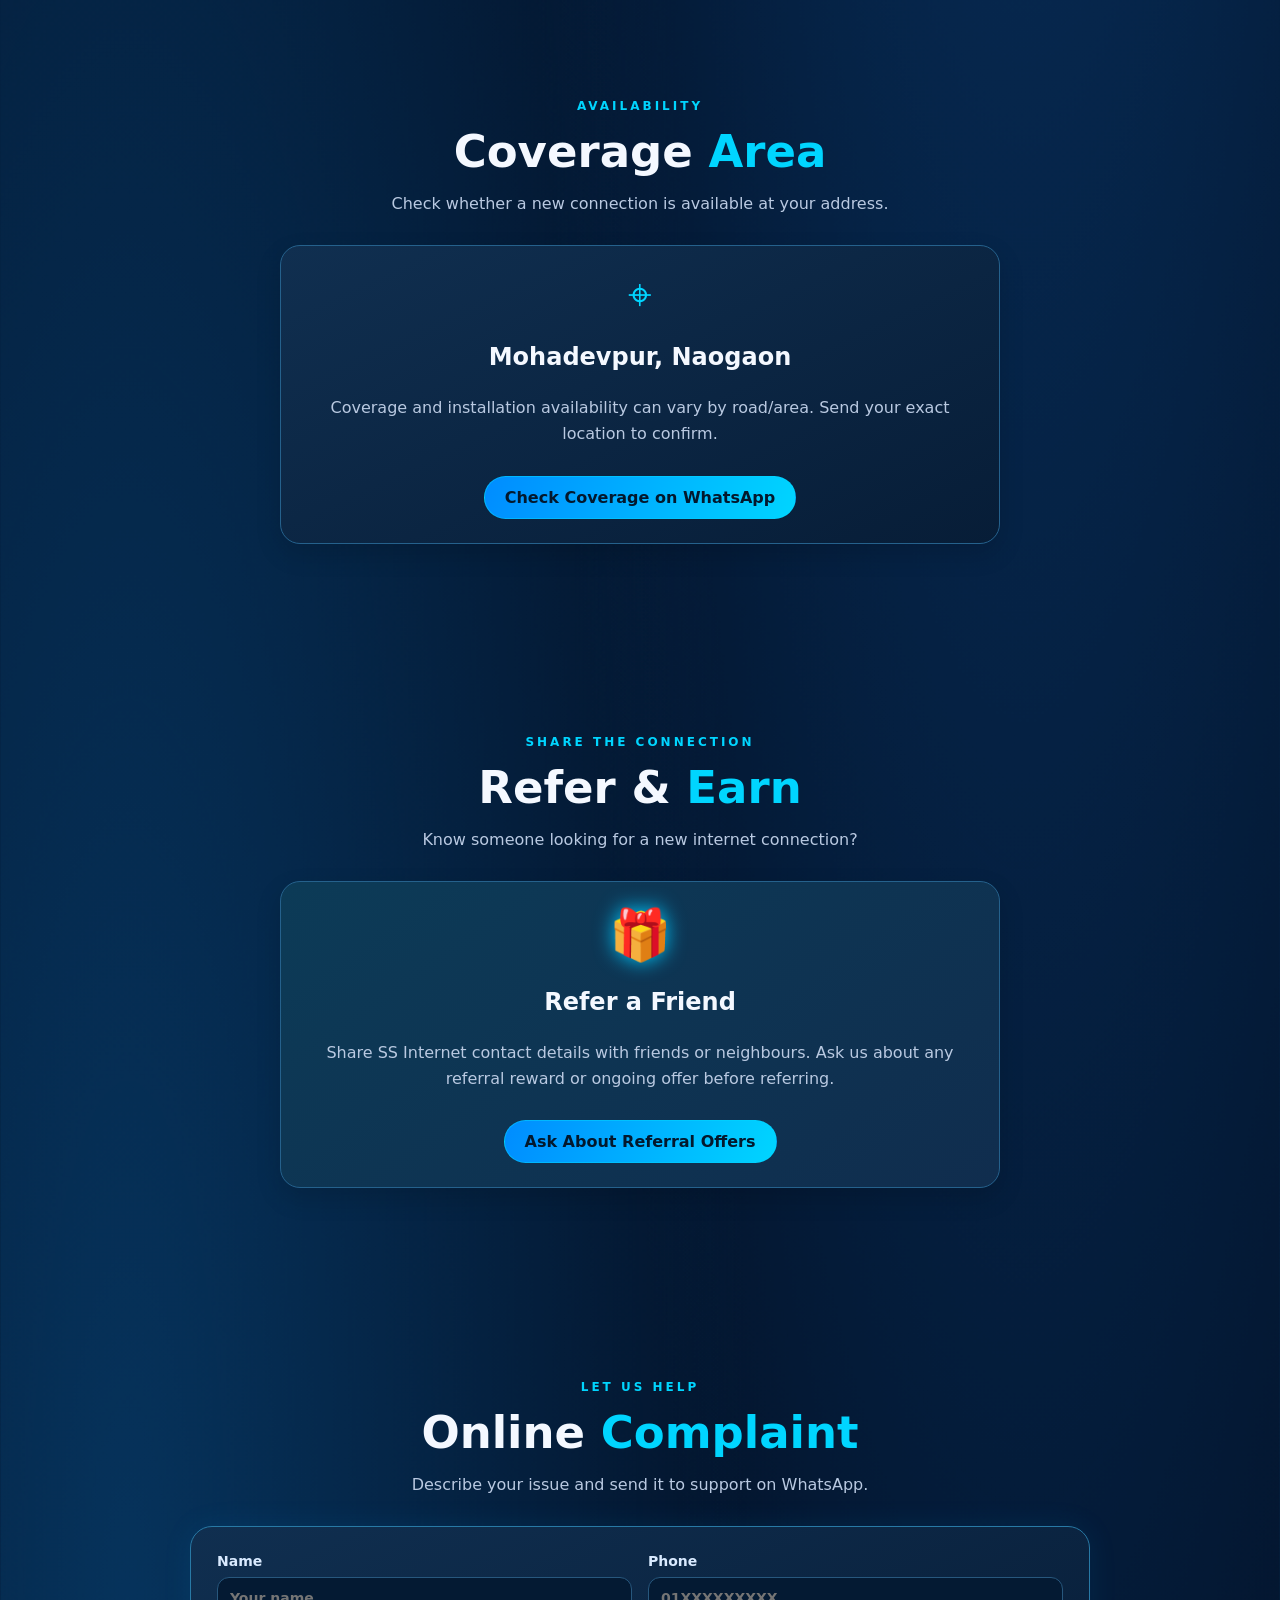
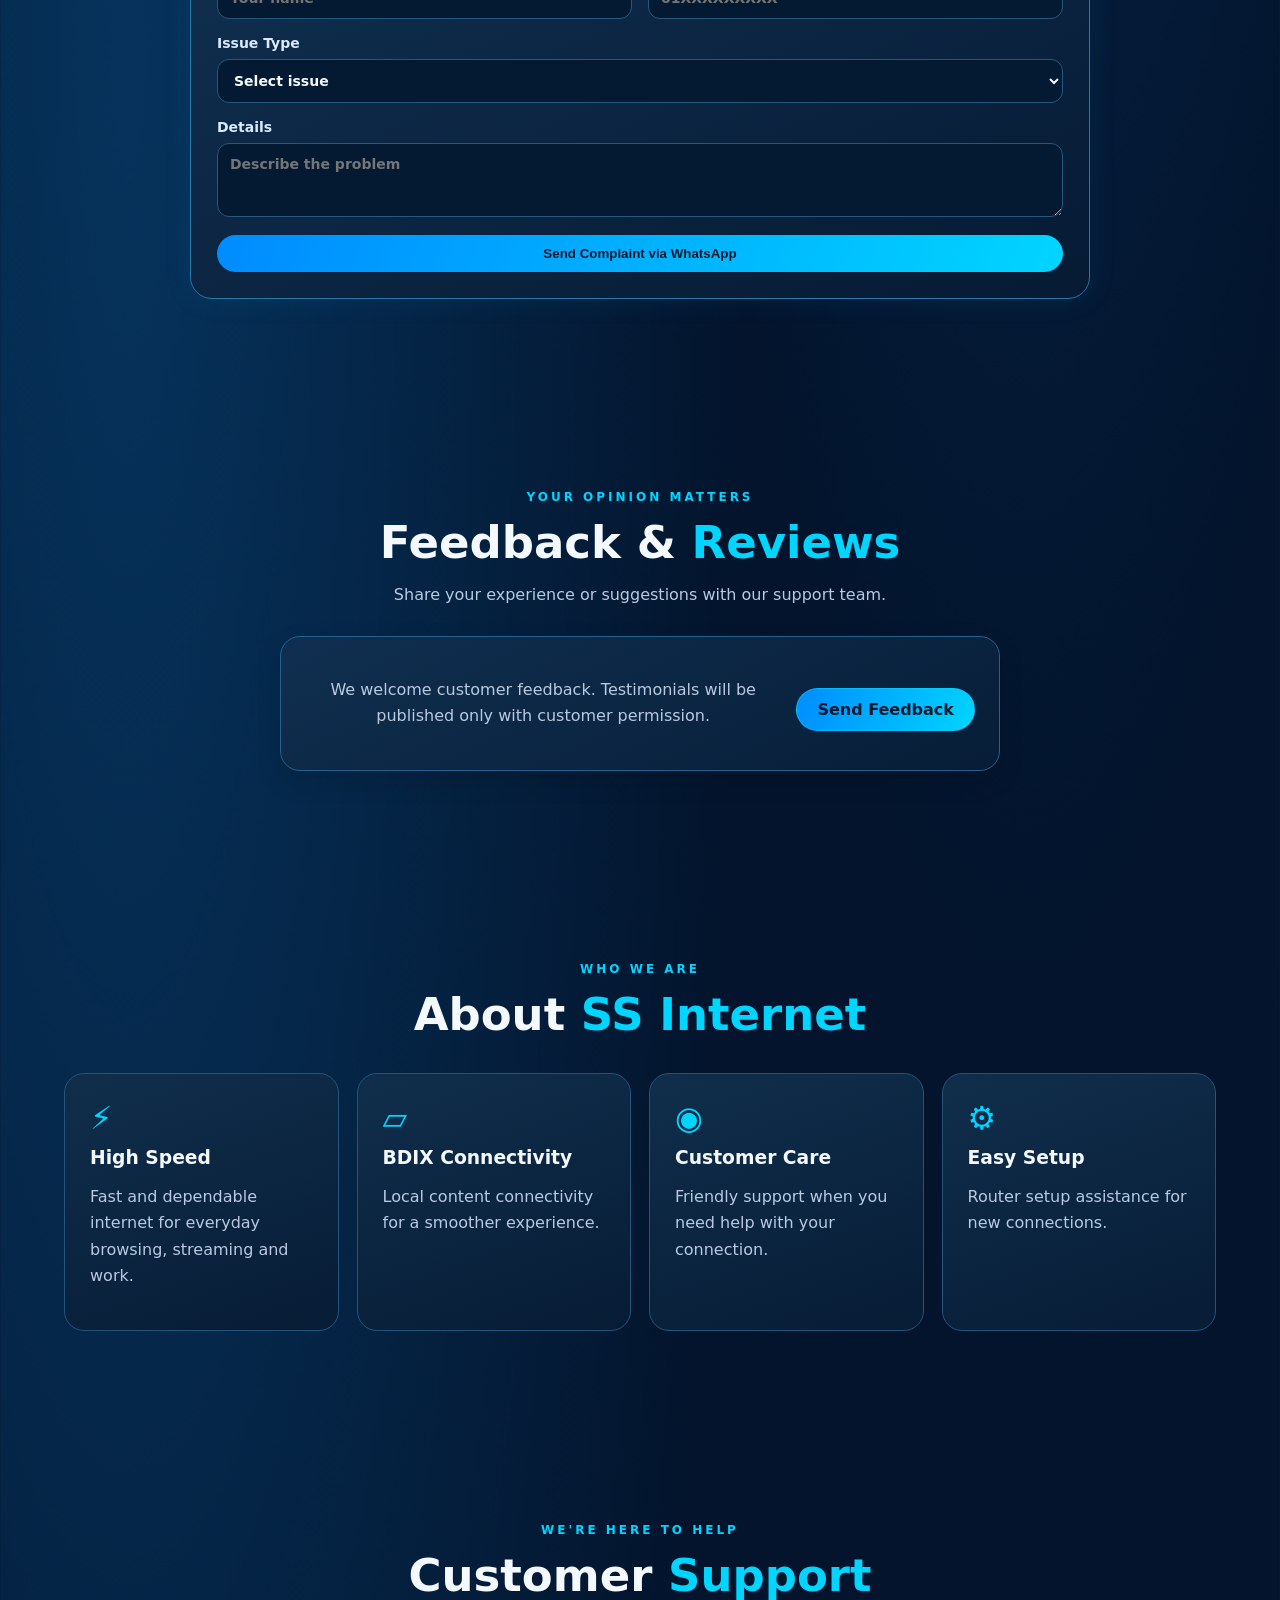
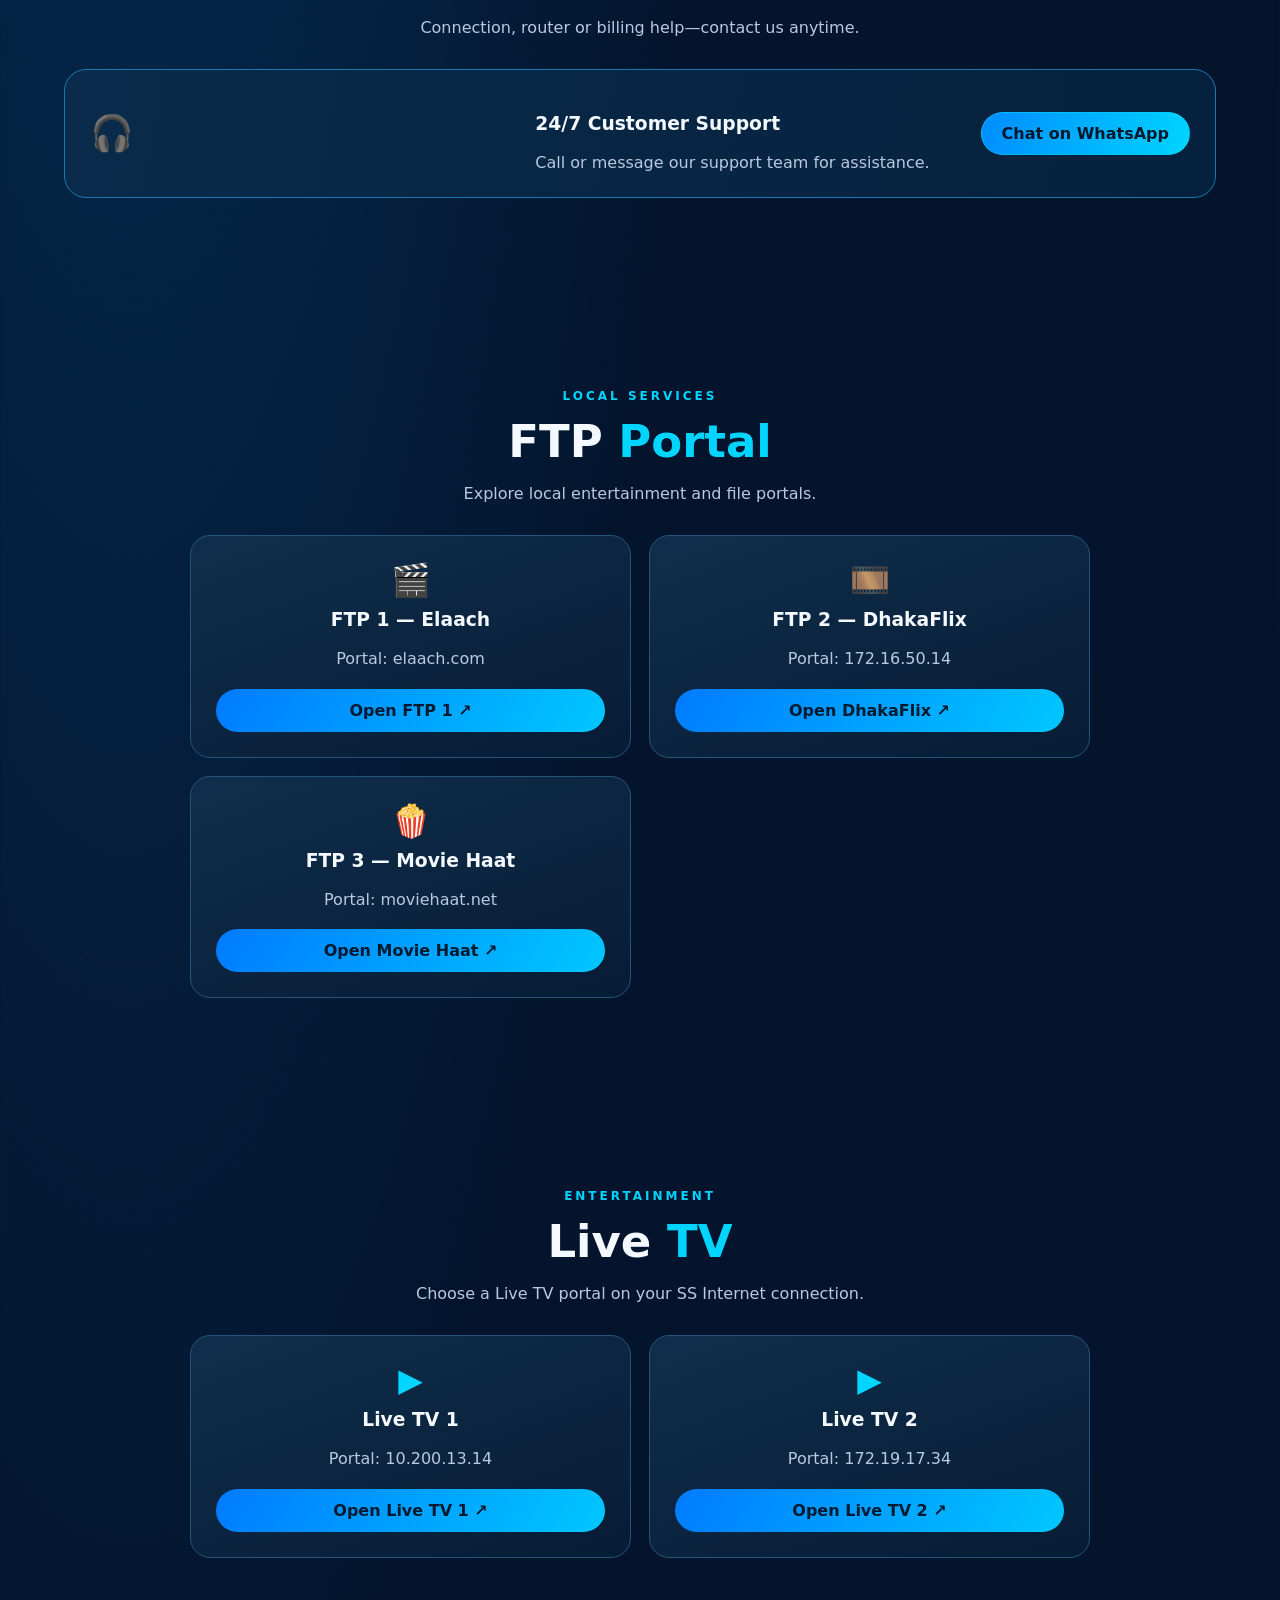
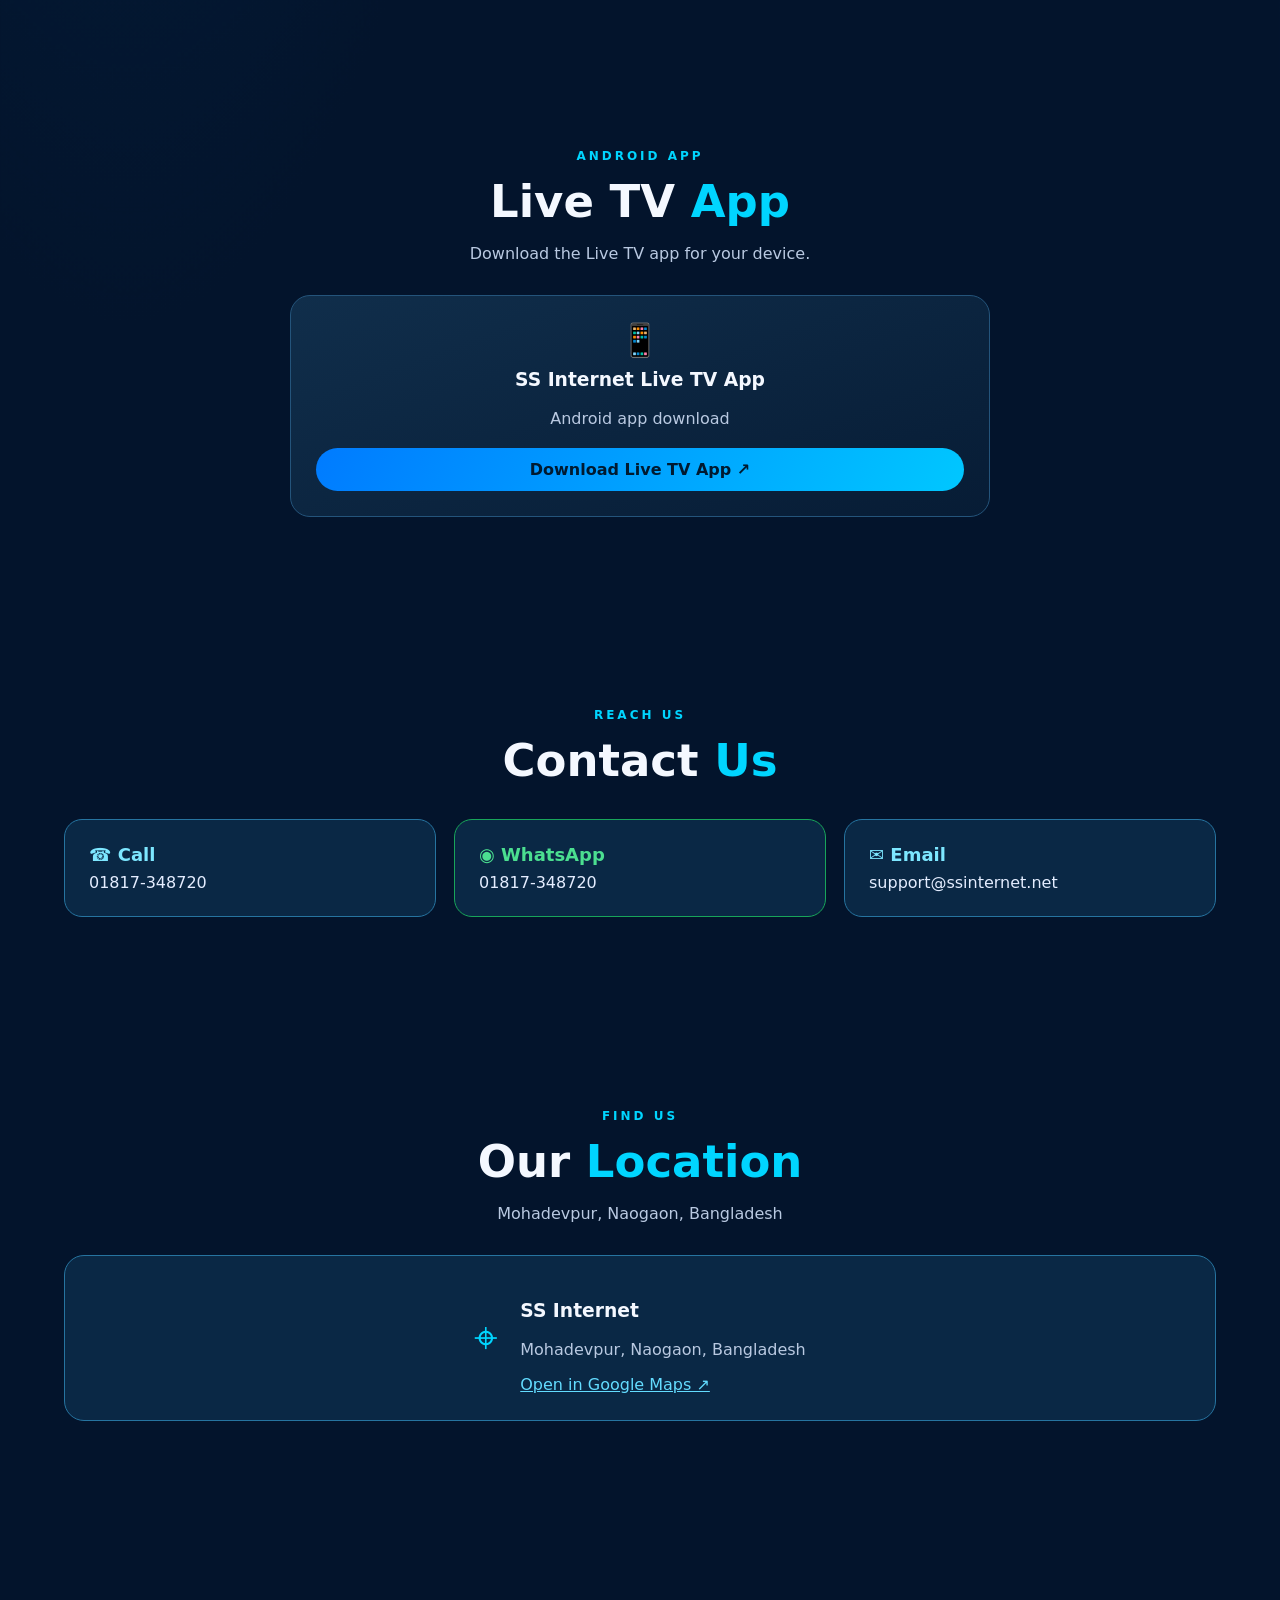
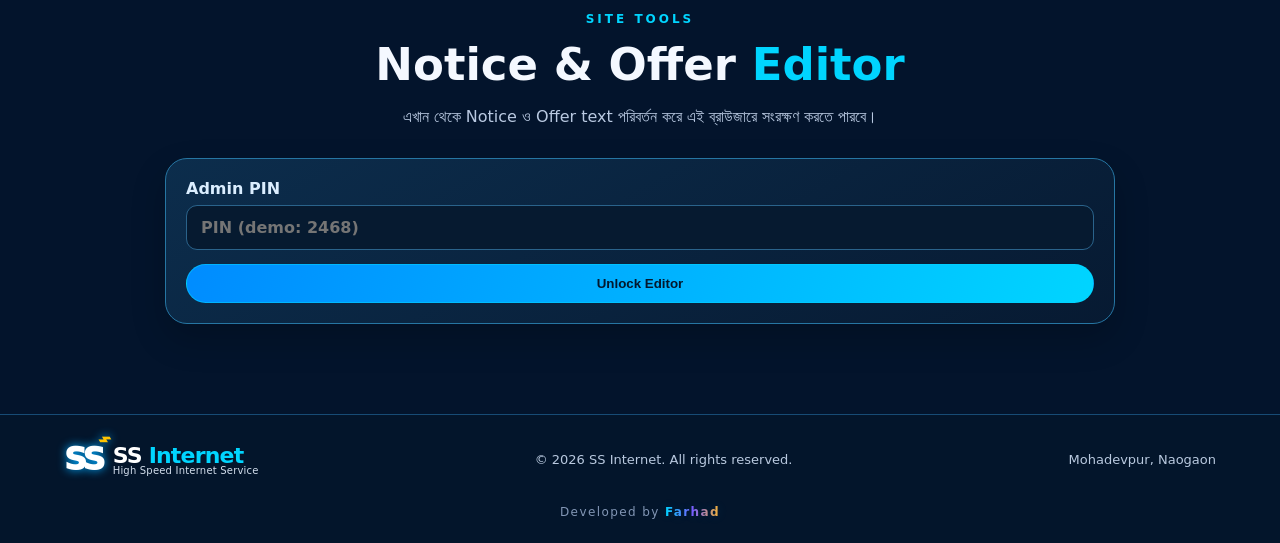
==== commit 38f10236: "Add files via upload" ====
--- a/index.html
+++ b/index.html
@@ -13,10 +13,10 @@
     <span class="brand-mark">SS<span class="wifi">⌁</span></span>
     <span class="brand-text">SS <em>Internet</em><small>High Speed Internet Service</small></span>
   </a>
-  <button class="menu-toggle" id="menuToggle" aria-label="Toggle menu">☰</button>
+  <button class="theme-toggle" id="themeToggle" aria-label="Toggle light/dark mode">☼</button><button class="menu-toggle" id="menuToggle" aria-label="Toggle menu">☰</button>
   <nav id="mainNav">
     <a href="#home">Home</a><a href="#packages">Packages</a><a href="#about">About Us</a>
-    <a href="#support">Support</a><a href="#ftp">FTP</a><a href="#livetv">Live TV</a><a href="#app-download">App Download</a><a href="#contact">Contact Us</a>
+    <a href="#support">Support</a><a href="#notices">Notices</a><a href="#request">New Connection</a><a href="#speedtest">Speed Test</a><a href="#wifi-help">WiFi Help</a><a href="#coverage">Coverage</a><a href="#refer">Refer & Earn</a><a href="#ftp">FTP</a><a href="#livetv">Live TV</a><a href="#app-download">App Download</a><a href="#complaint">Complaint</a><a href="#contact">Contact Us</a>
   </nav>
   <a class="nav-cta" href="tel:+8801817348720">☎ Get Connection</a>
 </header>
@@ -43,6 +43,16 @@
   </div>
 </section>
 
+
+<section class="section offers" id="offers"><div class="section-heading"><p class="eyebrow">Special deals</p><h2>Offers & <span>Highlights</span></h2><p>Stay tuned for SS Internet offers and updates.</p></div><div class="offer-slider" id="offerSlider"><article class="offer-slide active"><span class="offer-kicker">WELCOME TO SS INTERNET</span><h3>Fast. Stable. Connected.</h3><p>Explore our packages and ask about current connection offers.</p><a class="btn primary" href="#packages">Explore Packages</a></article><article class="offer-slide"><span class="offer-kicker">NEW CONNECTION</span><h3>Get Connected Today</h3><p>Send a connection request and our team will contact you.</p><a class="btn primary" href="#request">Request Connection</a></article><div class="slider-dots"><button type="button" class="slider-dot active" data-slide="0" aria-label="Offer slide 1"></button><button type="button" class="slider-dot" data-slide="1" aria-label="Offer slide 2"></button></div></div></section>
+<section class="section notices" id="notices"><div class="section-heading"><p class="eyebrow">Latest updates</p><h2>Notice <span>Board</span></h2><p>Updates and announcements from SS Internet.</p></div><div class="notice-grid"><article class="notice-card"><span class="notice-label">INFORMATION</span><h3>New Connection Requests</h3><p>Use the online request form or contact us by phone/WhatsApp to check connection availability and installation details.</p></article><article class="notice-card"><span class="notice-label">SERVICE UPDATE</span><h3>Network & Maintenance Notices</h3><p>Service maintenance or outage updates will be posted here when announced by SS Internet.</p></article><article class="notice-card"><span class="notice-label">OFFERS</span><h3>Current Offers</h3><p>Contact our team to confirm current promotions, terms and availability.</p></article></div></section>
+<section class="section request" id="request"><div class="section-heading"><p class="eyebrow">Join SS Internet</p><h2>New Connection <span>Request</span></h2><p>Fill in your details. WhatsApp will open with your request message.</p></div><form class="glass-form" id="connectionForm"><div class="form-grid"><label>Your Name<input name="name" required placeholder="Full name"></label><label>Phone Number<input name="phone" required inputmode="tel" placeholder="01XXXXXXXXX"></label><label>Address / Area<input name="address" required placeholder="Village, road, area"></label><label>Preferred Package<select name="package" required><option value="">Select package</option><option>25 Mbps — ৳500/month</option><option>30 Mbps — ৳600/month</option><option>35 Mbps — ৳700/month</option><option>40 Mbps — ৳800/month</option></select></label></div><button class="btn primary form-submit" type="submit">Send Connection Request via WhatsApp</button></form></section>
+<section class="section speed" id="speedtest"><div class="section-heading"><p class="eyebrow">CONNECTION CHECK</p><h2>Internet <span>Speed Test</span></h2><p>Run a speed test to check download, upload and ping on your current connection.</p></div><div class="fast-card"><div class="fast-mark" aria-hidden="true">⌁</div><h3>Test your internet speed</h3><p>For a more reliable result, pause downloads and connect close to your router.</p><a class="fast-start" href="https://fast.com/" target="_blank" rel="noopener noreferrer">Start Speed Test <span aria-hidden="true">↗</span></a></div></section><section class="section wifi-help" id="wifi-help"><div class="section-heading"><p class="eyebrow">Self help</p><h2>Router & <span>WiFi Help</span></h2><p>Quick troubleshooting tips before contacting support.</p></div><div class="help-grid"><article class="help-card"><h3>📶 Slow WiFi</h3><p>Place the router in an open, central location; avoid hiding it inside cabinets.</p></article><article class="help-card"><h3>🔄 Restart Router</h3><p>Power off the router for about 20 seconds, then turn it back on and wait for it to reconnect.</p></article><article class="help-card"><h3>🔐 WiFi Password</h3><p>Change your WiFi password through your router settings. If you need help, contact our support team.</p></article><article class="help-card"><h3>🛠️ Still not working?</h3><p>Send your name, address and a short description of the problem to support.</p><a href="https://wa.me/8801817348720?text=Router%20or%20WiFi%20help%20chai" class="text-link">WhatsApp Support ↗</a></article></div></section>
+<section class="section coverage" id="coverage"><div class="section-heading"><p class="eyebrow">Availability</p><h2>Coverage <span>Area</span></h2><p>Check whether a new connection is available at your address.</p></div><div class="coverage-card"><div class="pin">⌖</div><h3>Mohadevpur, Naogaon</h3><p>Coverage and installation availability can vary by road/area. Send your exact location to confirm.</p><a class="btn primary" href="https://wa.me/8801817348720?text=Amar%20area%20te%20connection%20availability%20check%20korben" target="_blank" rel="noopener">Check Coverage on WhatsApp</a></div></section>
+<section class="section refer" id="refer"><div class="section-heading"><p class="eyebrow">Share the connection</p><h2>Refer & <span>Earn</span></h2><p>Know someone looking for a new internet connection?</p></div><div class="refer-card"><div class="refer-icon">🎁</div><h3>Refer a Friend</h3><p>Share SS Internet contact details with friends or neighbours. Ask us about any referral reward or ongoing offer before referring.</p><a class="btn primary" href="https://wa.me/8801817348720?text=Refer%20offer%20details%20jante%20chai" target="_blank" rel="noopener">Ask About Referral Offers</a></div></section>
+<section class="section complaint" id="complaint"><div class="section-heading"><p class="eyebrow">Let us help</p><h2>Online <span>Complaint</span></h2><p>Describe your issue and send it to support on WhatsApp.</p></div><form class="glass-form" id="complaintForm"><div class="form-grid"><label>Name<input name="name" required placeholder="Your name"></label><label>Phone<input name="phone" required inputmode="tel" placeholder="01XXXXXXXXX"></label><label class="full-field">Issue Type<select name="issue" required><option value="">Select issue</option><option>Internet slow</option><option>No connection</option><option>Router / WiFi problem</option><option>Other</option></select></label><label class="full-field">Details<textarea name="details" rows="3" placeholder="Describe the problem"></textarea></label></div><button class="btn primary form-submit" type="submit">Send Complaint via WhatsApp</button></form></section>
+<section class="section feedback" id="feedback"><div class="section-heading"><p class="eyebrow">Your opinion matters</p><h2>Feedback & <span>Reviews</span></h2><p>Share your experience or suggestions with our support team.</p></div><div class="feedback-card"><p>We welcome customer feedback. Testimonials will be published only with customer permission.</p><a class="btn primary" href="https://wa.me/8801817348720?text=SS%20Internet%20feedback%3A%20" target="_blank" rel="noopener">Send Feedback</a></div></section>
+
 <section class="section about" id="about"><div class="section-heading"><p class="eyebrow">Who we are</p><h2>About <span>SS Internet</span></h2></div><div class="feature-grid"><article class="feature"><div class="feature-icon">⚡</div><h3>High Speed</h3><p>Fast and dependable internet for everyday browsing, streaming and work.</p></article><article class="feature"><div class="feature-icon">▱</div><h3>BDIX Connectivity</h3><p>Local content connectivity for a smoother experience.</p></article><article class="feature"><div class="feature-icon">◉</div><h3>Customer Care</h3><p>Friendly support when you need help with your connection.</p></article><article class="feature"><div class="feature-icon">⚙</div><h3>Easy Setup</h3><p>Router setup assistance for new connections.</p></article></div></section>
 
 <section class="section service-sections" id="support"><div class="section-heading"><p class="eyebrow">We're here to help</p><h2>Customer <span>Support</span></h2><p>Connection, router or billing help—contact us anytime.</p></div><div class="service-card"><div class="service-icon">🎧</div><div><h3>24/7 Customer Support</h3><p>Call or message our support team for assistance.</p></div><a class="btn primary" href="https://wa.me/8801817348720?text=SS%20Internet%20support%20chai">Chat on WhatsApp</a></div></section>
@@ -54,8 +64,10 @@
 <section class="section contact" id="contact"><div class="section-heading"><p class="eyebrow">Reach us</p><h2>Contact <span>Us</span></h2></div><div class="contact-grid"><a class="contact-card" href="tel:+8801817348720"><b>☎ Call</b><span>01817-348720</span></a><a class="contact-card whatsapp" href="https://wa.me/8801817348720?text=Assalamu%20Alaikum%2C%20SS%20Internet%20support%20chai"><b>◉ WhatsApp</b><span>01817-348720</span></a><div class="contact-card"><b>✉ Email</b><span>support@ssinternet.net</span></div></div></section>
 
 <section class="section location" id="location"><div class="section-heading"><p class="eyebrow">Find us</p><h2>Our <span>Location</span></h2><p>Mohadevpur, Naogaon, Bangladesh</p></div><div class="location-card"><div class="pin">⌖</div><div><h3>SS Internet</h3><p>Mohadevpur, Naogaon, Bangladesh</p><a href="https://www.google.com/maps/search/?api=1&query=Mohadevpur%2C+Naogaon%2C+Bangladesh" target="_blank" rel="noopener">Open in Google Maps ↗</a></div></div></section>
+<section class="section admin-tools" id="admin-tools"><div class="section-heading"><p class="eyebrow">Site tools</p><h2>Notice & Offer <span>Editor</span></h2><p>এখান থেকে Notice ও Offer text পরিবর্তন করে এই ব্রাউজারে সংরক্ষণ করতে পারবে।</p></div><div class="admin-panel"><label>Admin PIN <input id="adminPin" type="password" inputmode="numeric" placeholder="PIN (demo: 2468)"></label><button class="btn primary" id="adminUnlock">Unlock Editor</button><div id="adminEditor" class="admin-editor hidden"><label>Notice Title <input id="noticeTitle" type="text" placeholder="নোটিশের শিরোনাম"></label><label>Notice Message <textarea id="noticeMessage" rows="3" placeholder="নোটিশ লিখুন"></textarea></label><label>Offer Banner Text <input id="offerText" type="text" placeholder="Offer text"></label><button class="btn primary" id="saveSiteContent">Save in this browser</button><button class="btn ghost" id="resetSiteContent">Reset demo content</button><p class="admin-warning">Demo editor: পরিবর্তন শুধু এই ব্রাউজারে সেভ হবে; সকল ভিজিটরের জন্য প্রকাশ করতে Firebase/Backend যুক্ত করতে হবে।</p></div></div></section>
 </main>
 <footer><a class="brand footer-brand" href="#home"><span class="brand-mark">SS<span class="wifi">⌁</span></span><span class="brand-text">SS <em>Internet</em><small>High Speed Internet Service</small></span></a><p>© 2026 SS Internet. All rights reserved.</p><p>Mohadevpur, Naogaon</p><div class="developer-credit">Developed by <span>Farhad</span></div></footer>
+
 
 <div class="popup-overlay" id="offerPopup" aria-hidden="true"><div class="popup-box"><button class="popup-close" id="popupClose" aria-label="Close popup">×</button><a href="https://wa.me/8801817348720?text=Free%20connection%20offer%20details%20chai" target="_blank" rel="noopener"><img src="free-connection-popup.png" alt="SS Internet Free Connection Offer"></a></div></div>
 <script src="script.js"></script>
--- a/style.css
+++ b/style.css
@@ -8,3 +8,22 @@
 @media(min-width:721px){footer{flex-wrap:wrap}.developer-credit{flex-basis:100%;order:10}}
 
 .livetv-grid{display:grid;grid-template-columns:repeat(2,minmax(0,1fr));gap:18px;max-width:900px;margin:0 auto}.livetv-grid .portal-card{width:100%}@media(max-width:720px){.livetv-grid{grid-template-columns:1fr}}
+
+/* Enhanced SS Internet features */
+.theme-toggle{border:1px solid #3673a4;background:#0a2845;color:#4de5ff;border-radius:12px;padding:8px 12px;font-size:20px;cursor:pointer;flex-shrink:0}
+.offer-slider{position:relative;max-width:980px;margin:auto;border:1px solid #12a8e2;border-radius:26px;background:linear-gradient(125deg,#071e3b,#0a3561,#06203d);box-shadow:0 0 34px #00baff25;overflow:hidden;min-height:250px;padding:32px}.offer-slide{display:none;min-height:175px}.offer-slide.active{display:block;animation:slideIn .4s ease}.offer-kicker{color:#55e6ff;font-weight:900;letter-spacing:2px;font-size:12px}.offer-slide h3{font-size:clamp(26px,4vw,40px);margin:12px 0}.offer-slide p{color:var(--muted);max-width:600px;line-height:1.6}.slider-dots{display:flex;gap:8px;justify-content:center;margin-top:15px}.slider-dot{width:10px;height:10px;border-radius:99px;border:0;background:#466783;cursor:pointer}.slider-dot.active{width:26px;background:linear-gradient(90deg,#00bfff,#00e0d0)}@keyframes slideIn{from{opacity:.3;transform:translateY(8px)}to{opacity:1;transform:translateY(0)}}
+.notice-grid,.help-grid{display:grid;grid-template-columns:repeat(3,1fr);gap:16px}.notice-card,.help-card,.speed-card,.coverage-card,.refer-card,.feedback-card{border:1px solid #25618c;border-radius:20px;background:linear-gradient(155deg,#102f50,#071d37);padding:24px;box-shadow:0 10px 26px #0002}.notice-label{display:inline-block;color:#00d5ff;font-size:11px;font-weight:900;letter-spacing:1.7px}.notice-card h3,.help-card h3{margin:10px 0}.notice-card p,.help-card p,.speed-card p,.coverage-card p,.refer-card p,.feedback-card p{color:var(--muted);line-height:1.65}.glass-form{max-width:900px;margin:auto;padding:26px;border:1px solid #2879a5;border-radius:22px;background:linear-gradient(155deg,#102f50,#061a33);box-shadow:0 0 30px #00aaff17}.form-grid{display:grid;grid-template-columns:1fr 1fr;gap:16px}.glass-form label{display:flex;flex-direction:column;gap:8px;color:#d9eaff;font-weight:700;font-size:14px}.glass-form input,.glass-form select,.glass-form textarea{width:100%;border:1px solid #27577d;border-radius:12px;background:#041a33;color:#f4f8ff;padding:12px;font:inherit;outline:none}.glass-form input:focus,.glass-form select:focus,.glass-form textarea:focus{border-color:#00d5ff;box-shadow:0 0 0 3px #00d5ff18}.full-field{grid-column:1/-1}.form-submit{border:0;cursor:pointer;margin-top:18px;width:100%}.speed-card,.coverage-card,.refer-card,.feedback-card{max-width:720px;margin:auto;text-align:center}.speed-icon,.refer-icon{font-size:50px;color:#00d5ff}.speed-card h3,.coverage-card h3,.refer-card h3{font-size:24px}.speed-card .btn,.coverage-card .btn,.refer-card .btn,.feedback-card .btn{margin-top:12px}.text-link{color:#5ce3ff;text-decoration:underline}.refer-card{background:linear-gradient(145deg,#0c3b57,#102d4e)}.refer-icon{filter:drop-shadow(0 0 10px #00caff)}.feedback-card{display:flex;align-items:center;justify-content:center;flex-wrap:wrap;gap:15px}.feedback-card p{flex:1;min-width:200px}.light-mode{--text:#11263b;--muted:#526a85;background:#e9f3ff!important;background-image:radial-gradient(ellipse at 80% 15%,#c7e5ff 0,transparent 40%),radial-gradient(ellipse at 10% 55%,#d5eeff 0,transparent 38%)!important;color:#11263b}.light-mode .topbar,.light-mode footer{background:#f1f8ffed;color:#243d57;border-color:#a9d5f3}.light-mode .topbar nav a{color:#243d57}.light-mode .plan,.light-mode .feature,.light-mode .portal-card,.light-mode .service-card,.light-mode .contact-card,.light-mode .location-card,.light-mode .notice-card,.light-mode .help-card,.light-mode .speed-card,.light-mode .coverage-card,.light-mode .refer-card,.light-mode .feedback-card,.light-mode .glass-form,.light-mode .offer-slider{background:linear-gradient(145deg,#fff,#e4f3ff);color:#10243b;border-color:#9bc9e8}.light-mode .glass-form input,.light-mode .glass-form select,.light-mode .glass-form textarea{background:#fff;color:#172b42;border-color:#a6c9e2}.light-mode .brand-text small{color:#516781}.light-mode .hero-copy>p:not(.eyebrow),.light-mode .plan ul,.light-mode .feature p,.light-mode .portal-card p,.light-mode .service-card p,.light-mode .contact-card span,.light-mode .location-card p,.light-mode .notice-card p,.light-mode .help-card p,.light-mode .speed-card p,.light-mode .coverage-card p,.light-mode .refer-card p,.light-mode .feedback-card p{color:#516781}
+@media(max-width:800px){.notice-grid,.help-grid{grid-template-columns:1fr}.form-grid{grid-template-columns:1fr}.full-field{grid-column:auto}.offer-slider{padding:22px;min-height:270px}.theme-toggle{padding:6px 10px}.topbar{gap:8px}}
+
+/* Embedded speed test + demo content editor */
+.speedtest-embed-card,.admin-panel{max-width:950px;margin:0 auto;padding:20px;border-radius:22px;background:linear-gradient(150deg,#0c2d4c,#071a32);border:1px solid #2676a3;box-shadow:0 15px 35px #0003}
+.speedtest-toolbar{display:flex;justify-content:space-between;align-items:center;gap:16px;margin-bottom:15px}.speedtest-toolbar h3{margin:0 0 5px}.speedtest-toolbar p{margin:0;color:var(--muted)}
+.speed-live-dot{color:#40dfa5;font-weight:700;font-size:13px}.speedtest-frame{width:100%;height:600px;border:1px solid #2c6590;border-radius:16px;background:#06172c}.speedtest-note{color:#a9bdd7;font-size:12px;line-height:1.6}
+.admin-panel{display:grid;gap:14px}.admin-panel label{display:grid;gap:7px;color:#dbeeff;font-weight:650}.admin-panel input,.admin-panel textarea{width:100%;padding:12px 14px;background:#061a30;color:#f2f8ff;border:1px solid #2a638b;border-radius:11px;font:inherit}.admin-editor{display:grid;gap:13px;padding-top:10px}.hidden{display:none!important}.admin-warning{color:#ffc777;font-size:13px;line-height:1.6}.admin-panel button{cursor:pointer}
+@media(max-width:720px){.speedtest-frame{height:540px}.speedtest-embed-card,.admin-panel{padding:14px}.speedtest-toolbar{align-items:flex-start;flex-direction:column}}
+/* Native browser speed test UI */
+.speedtest-native{overflow:hidden}.speed-metrics{display:grid;grid-template-columns:repeat(3,1fr);gap:12px;margin:22px 0}.speed-metric{border:1px solid #2676a3;border-radius:16px;padding:18px 10px;text-align:center;background:linear-gradient(155deg,#113858,#061a32);display:flex;flex-direction:column;gap:4px}.speed-metric small{letter-spacing:1.2px;color:#78c9f3;font-weight:800}.speed-metric strong{font-size:clamp(28px,5vw,46px);line-height:1.15;color:#eaf8ff}.speed-metric span{color:#8db4d1;font-size:13px}.speed-run{display:block;width:100%;max-width:420px;margin:10px auto 14px;font-size:16px;padding:15px}.speed-run:disabled{opacity:.65;cursor:wait}.speedtest-note{text-align:center}.light-mode .speed-metric{background:linear-gradient(155deg,#e7f7ff,#d5eaff);color:#10243b}.light-mode .speed-metric strong{color:#10243b}.light-mode .speed-metric span{color:#526a85}
+@media(max-width:520px){.speed-metrics{gap:7px}.speed-metric{padding:14px 5px}.speed-metric strong{font-size:26px}}
+
+/* Screenshot-inspired Fast.com speed test card */
+.fast-card{max-width:640px;margin:0 auto;padding:48px 28px 42px;min-height:440px;display:flex;flex-direction:column;align-items:center;justify-content:center;text-align:center;border-radius:30px;border:1px solid #28648d;background:linear-gradient(155deg,#102f4e,#071d36);box-shadow:0 16px 38px #0002;gap:18px}.fast-mark{font-size:58px;font-weight:900;color:#00c9f2;line-height:1;margin-bottom:12px;transform:rotate(-5deg)}.fast-card h3{font-size:clamp(24px,4vw,38px);margin:0;color:#f3f7ff}.fast-card p{font-size:clamp(16px,3vw,24px);line-height:1.55;color:#afc4dd;max-width:520px;margin:8px auto 26px}.fast-start{display:inline-flex;align-items:center;justify-content:center;gap:10px;border-radius:999px;padding:18px 38px;background:linear-gradient(110deg,#008dff,#00c8ed);color:#071b33;font-weight:800;font-size:20px;text-decoration:none;box-shadow:0 8px 24px #009ef544;transition:transform .2s,filter .2s}.fast-start:hover{transform:translateY(-2px);filter:brightness(1.08)}@media(max-width:600px){.fast-card{padding:34px 22px;min-height:390px;border-radius:24px}.fast-start{font-size:18px;padding:16px 28px}.fast-mark{font-size:50px}}
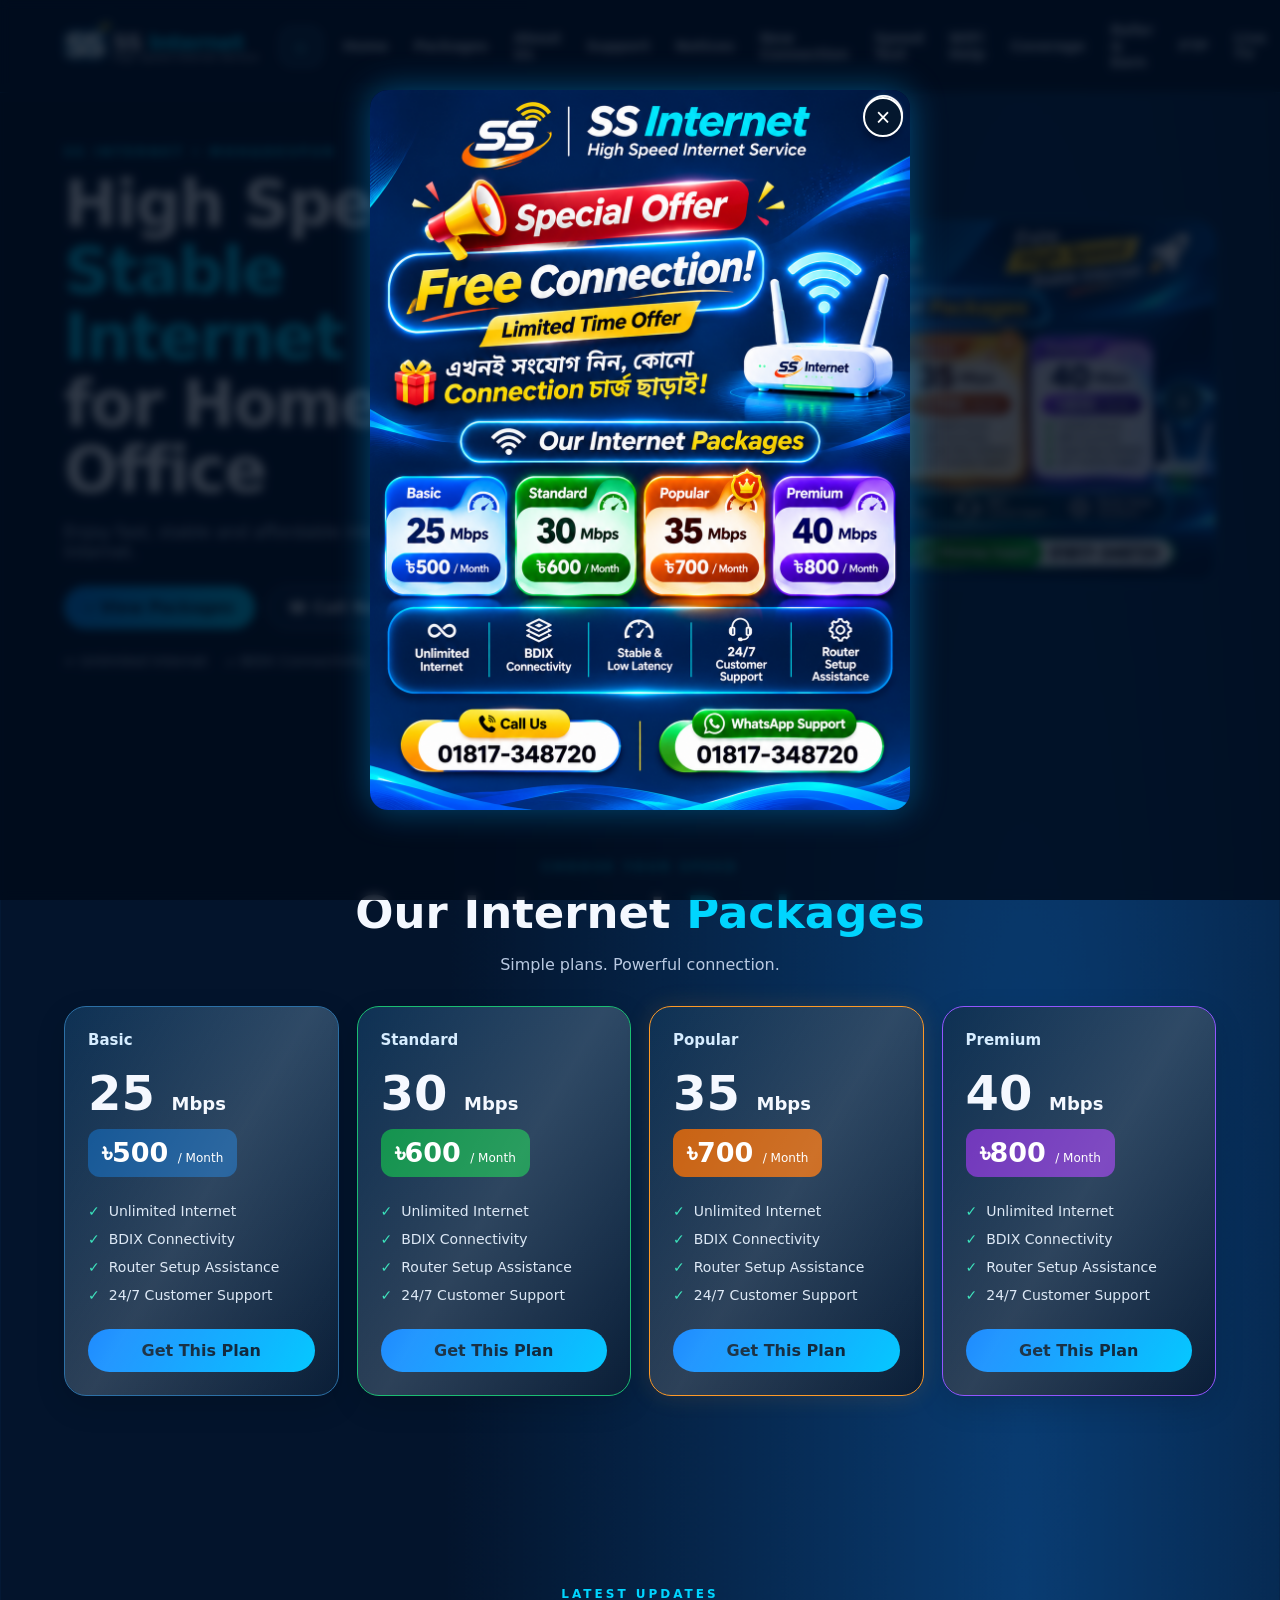
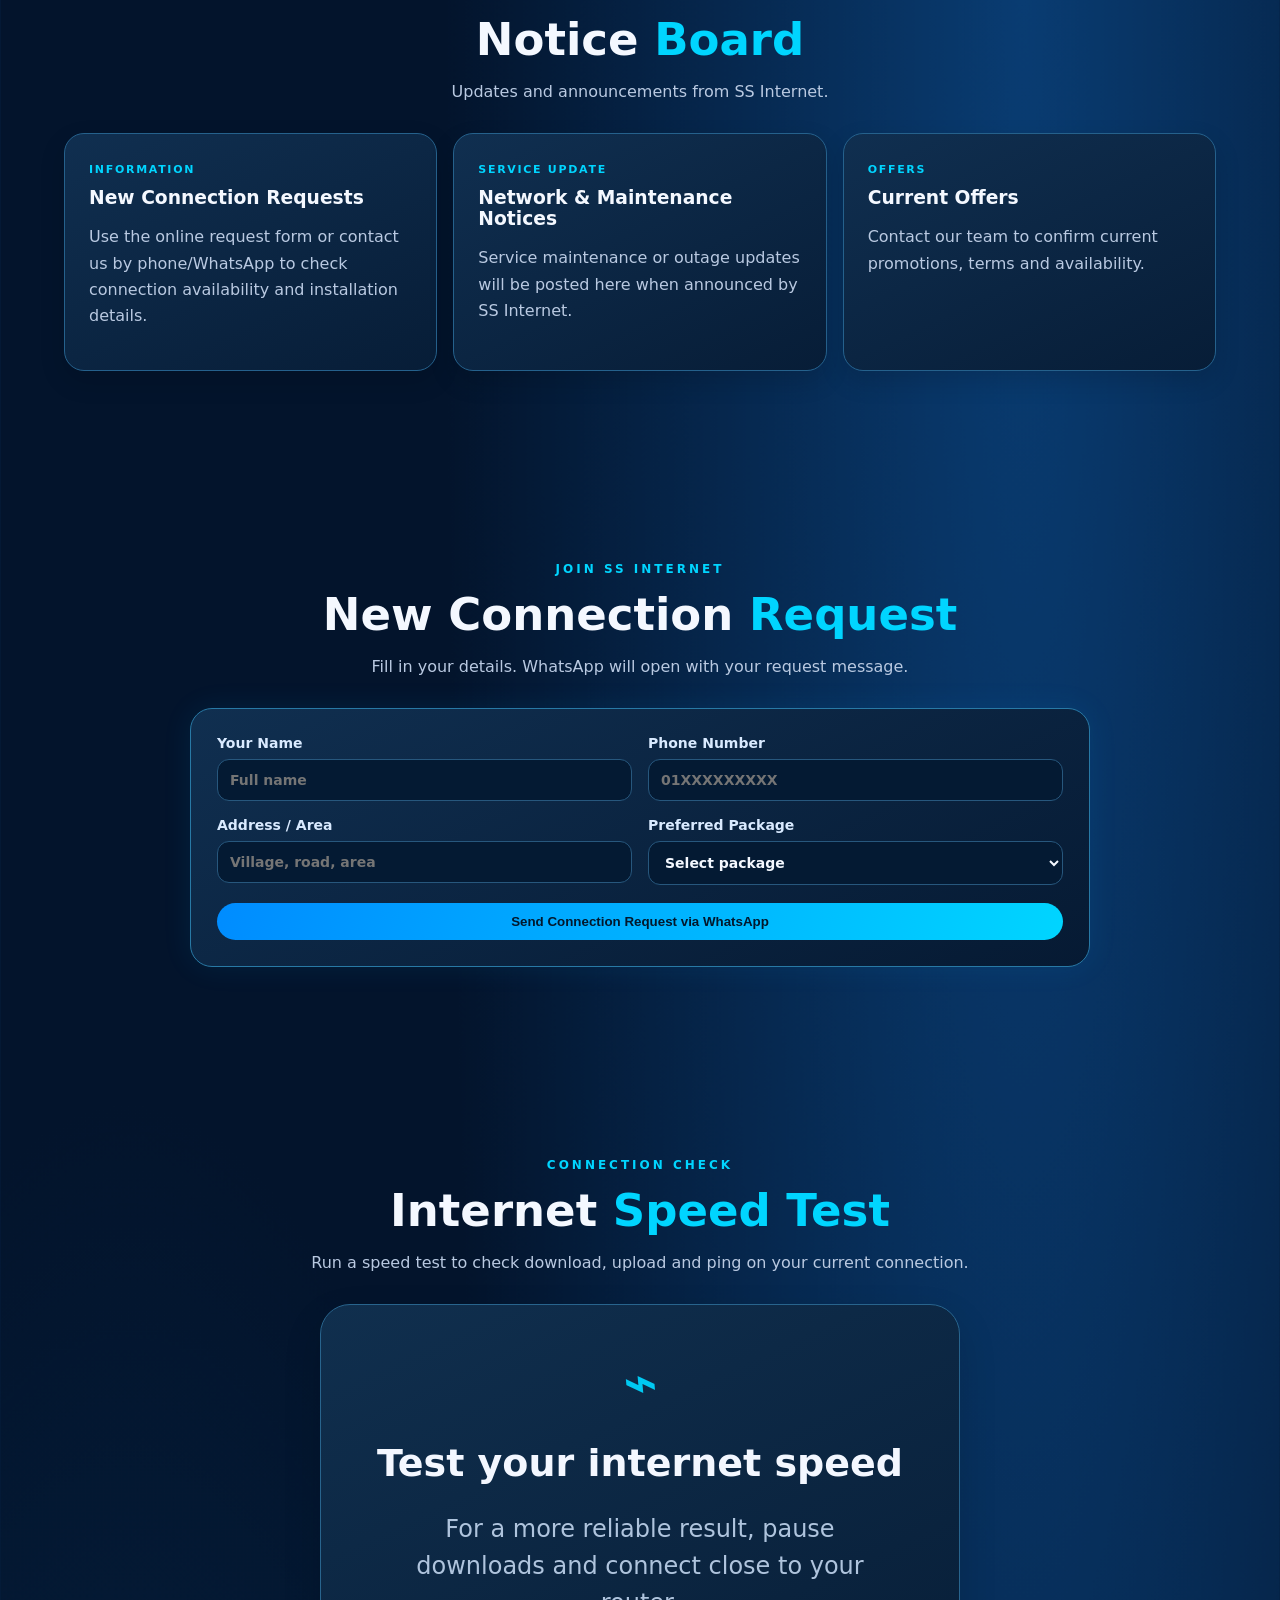
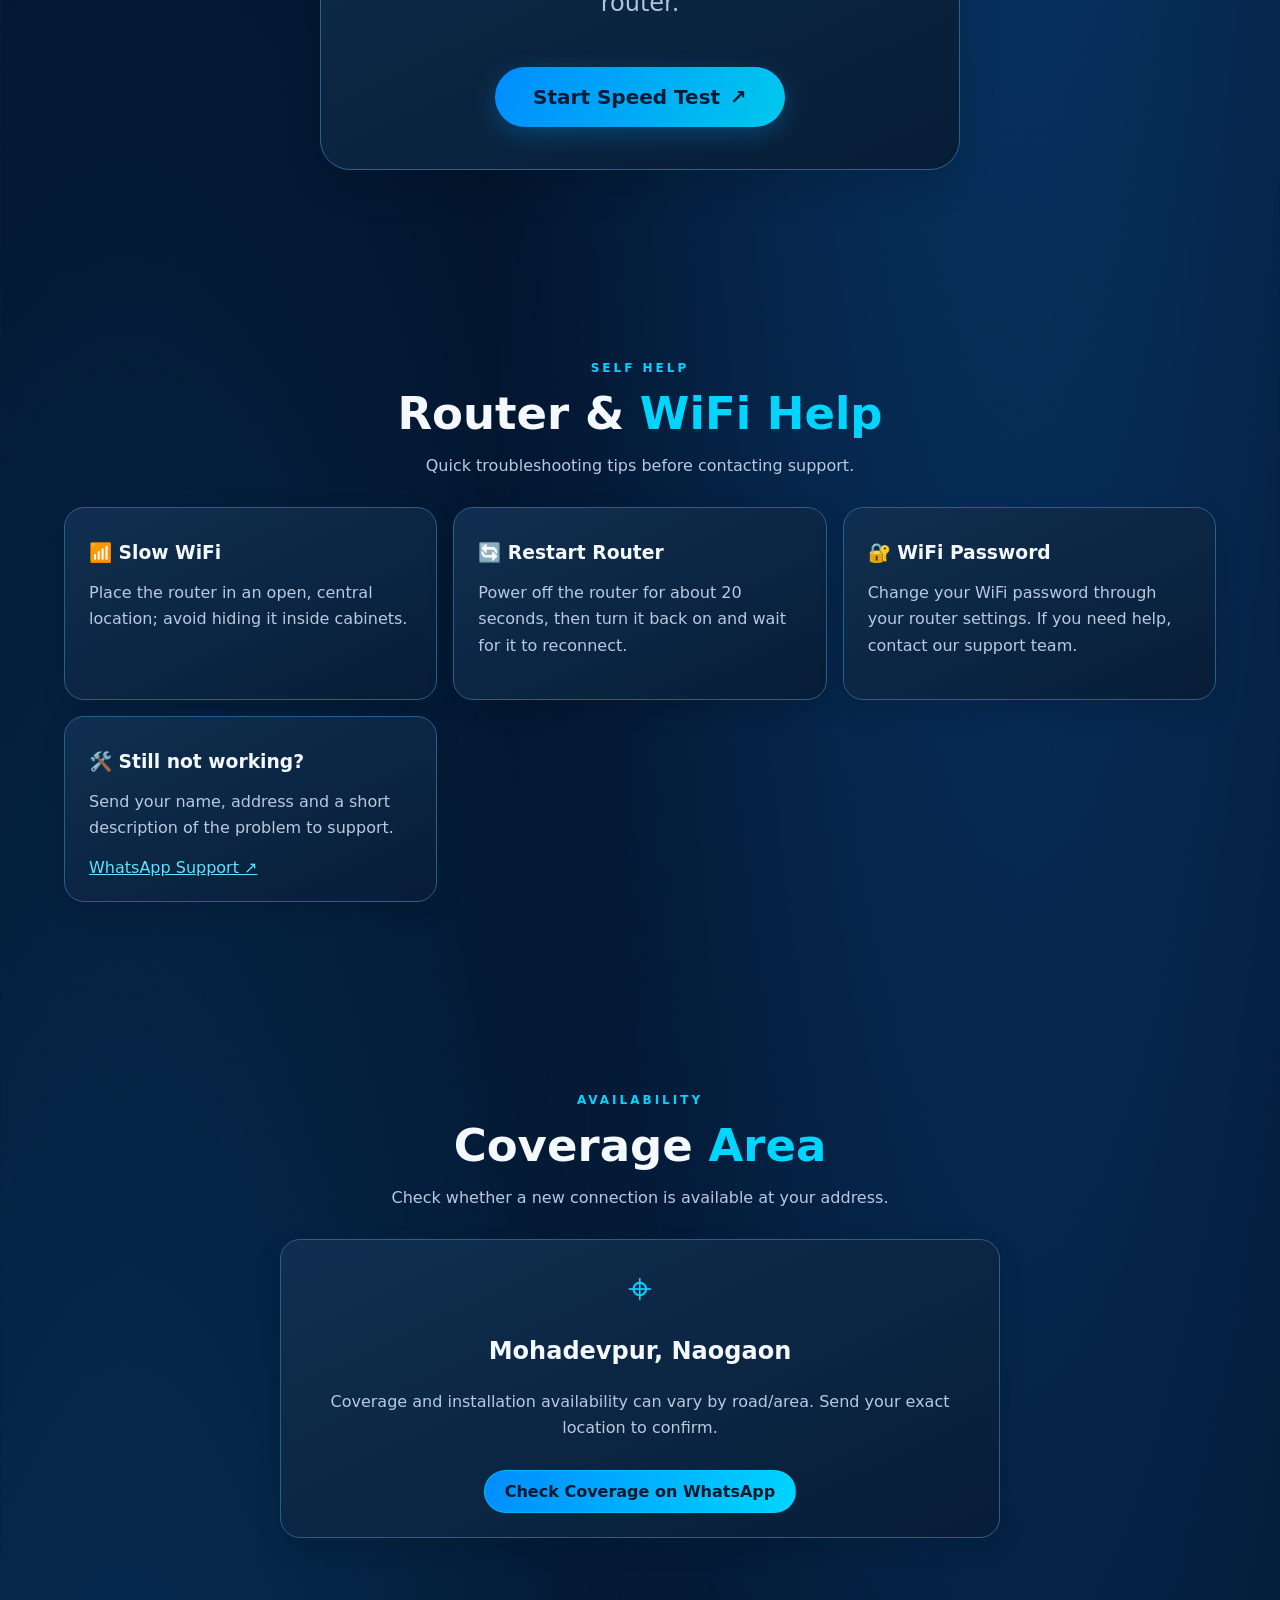
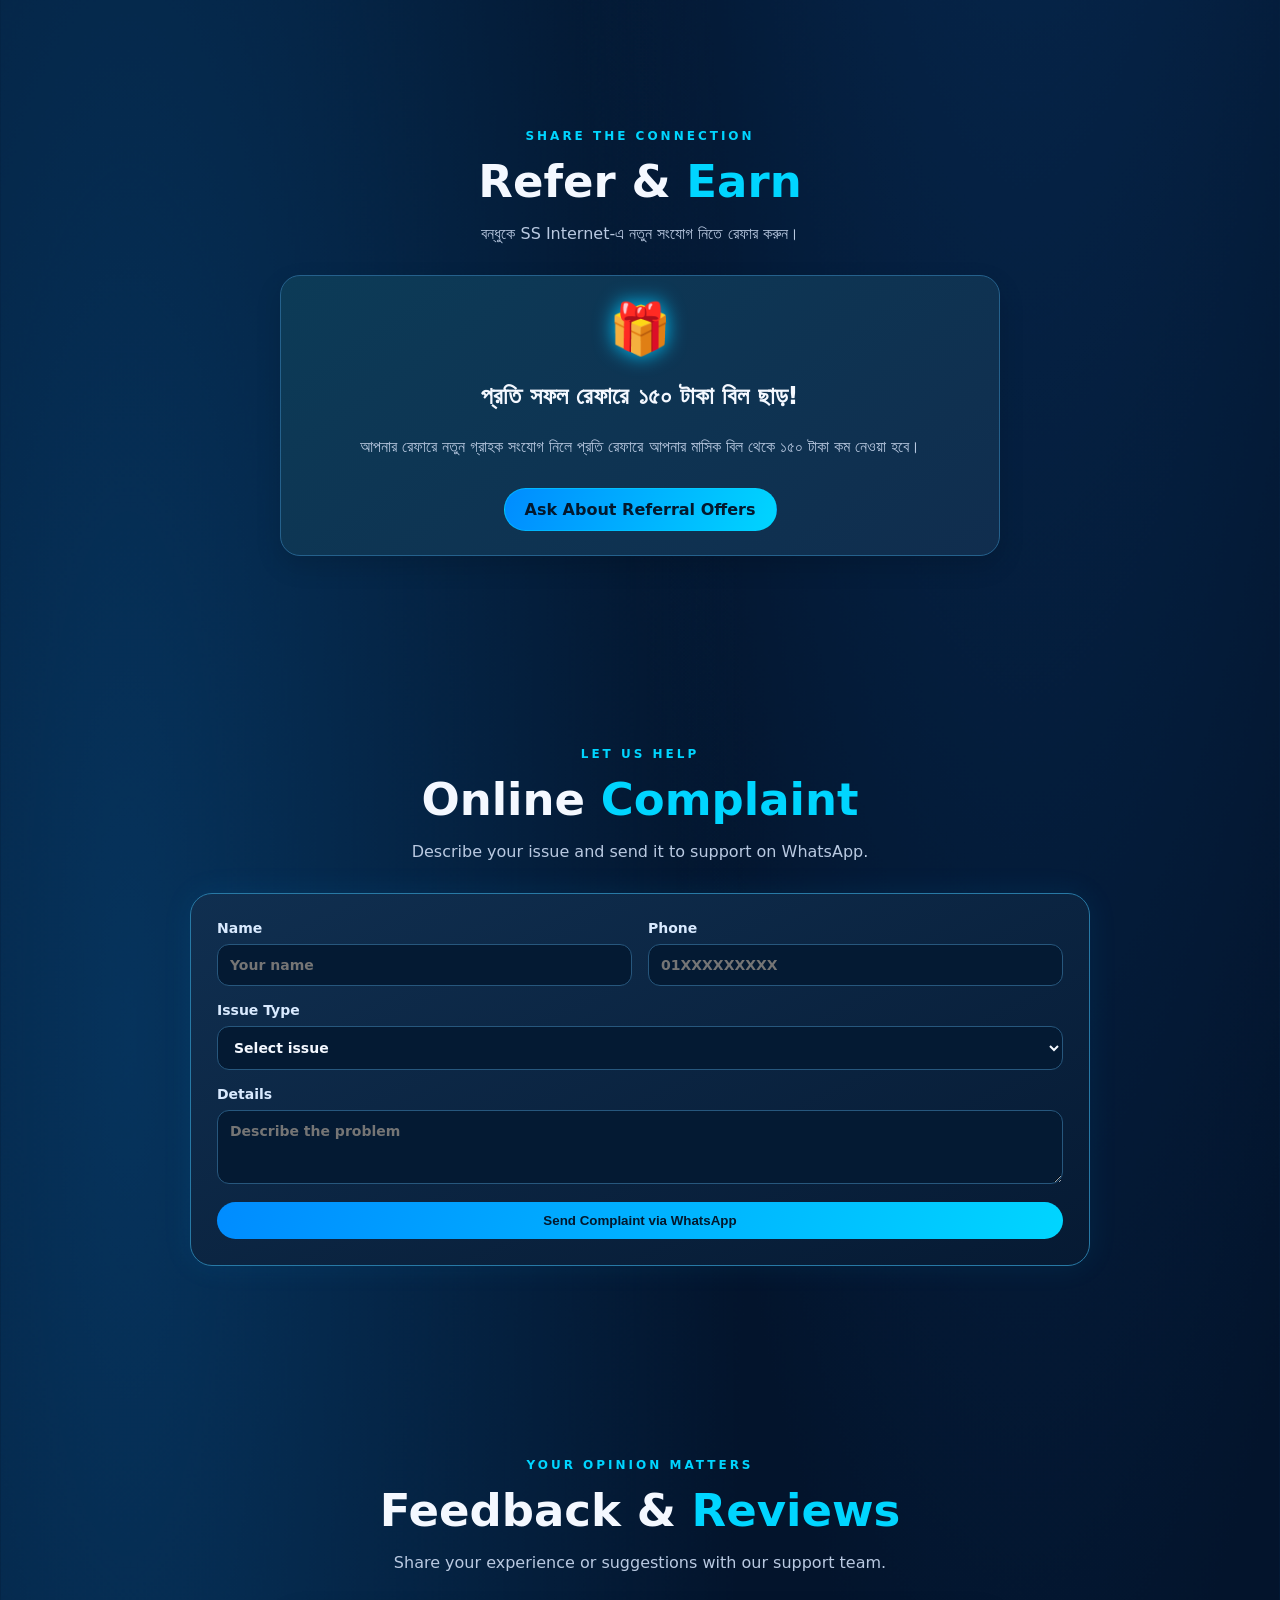
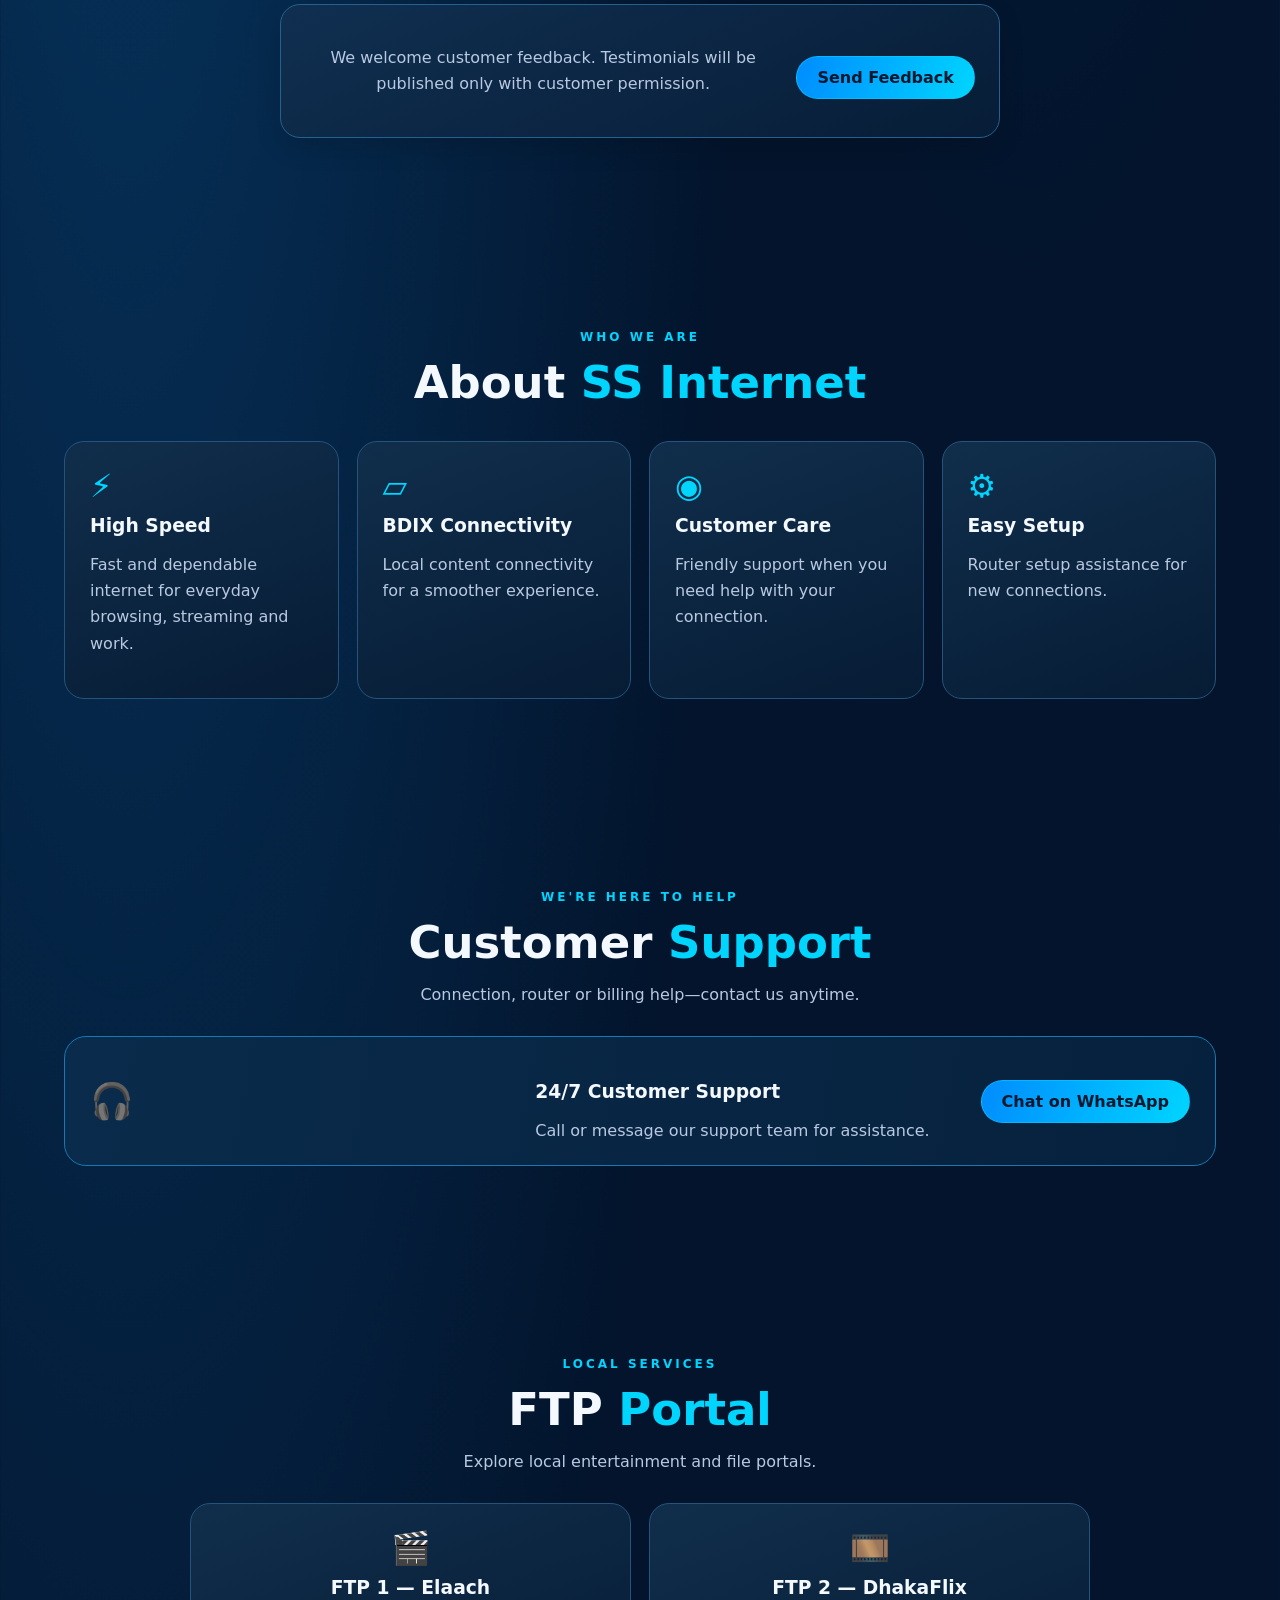
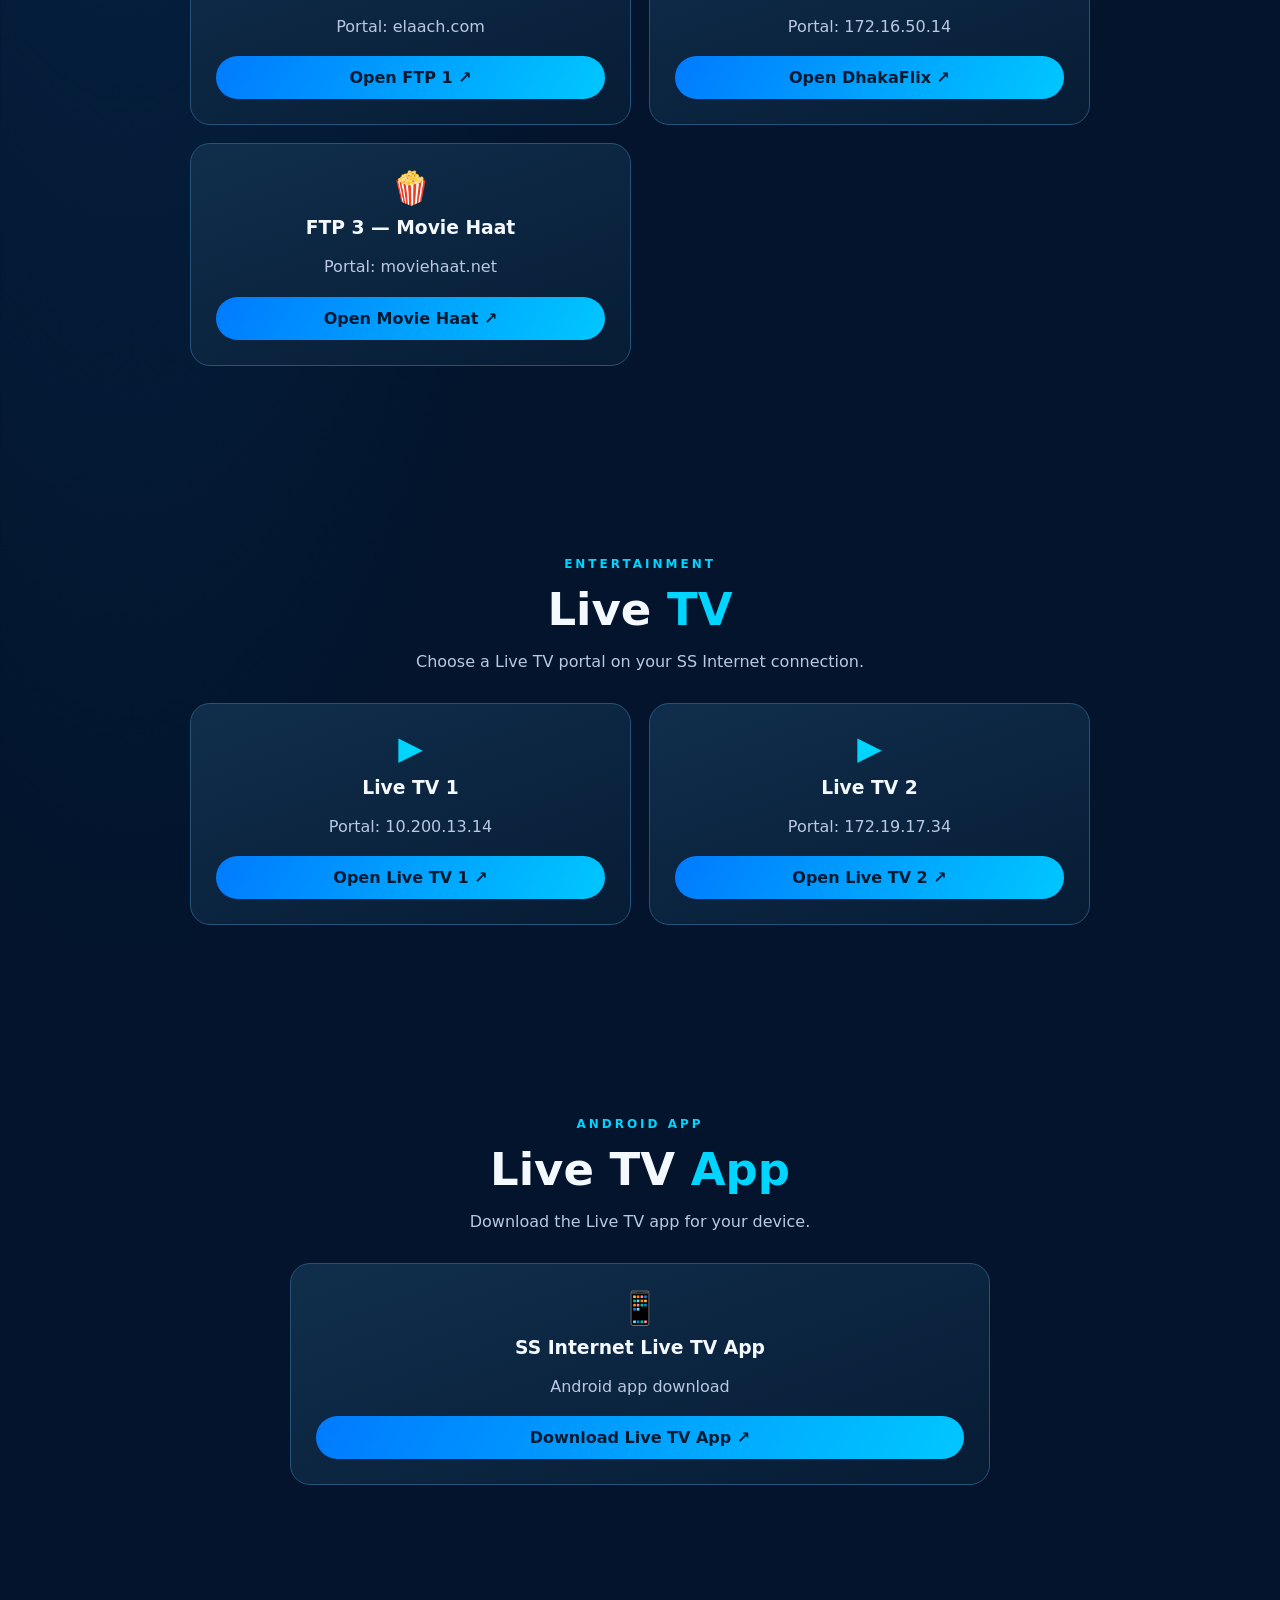
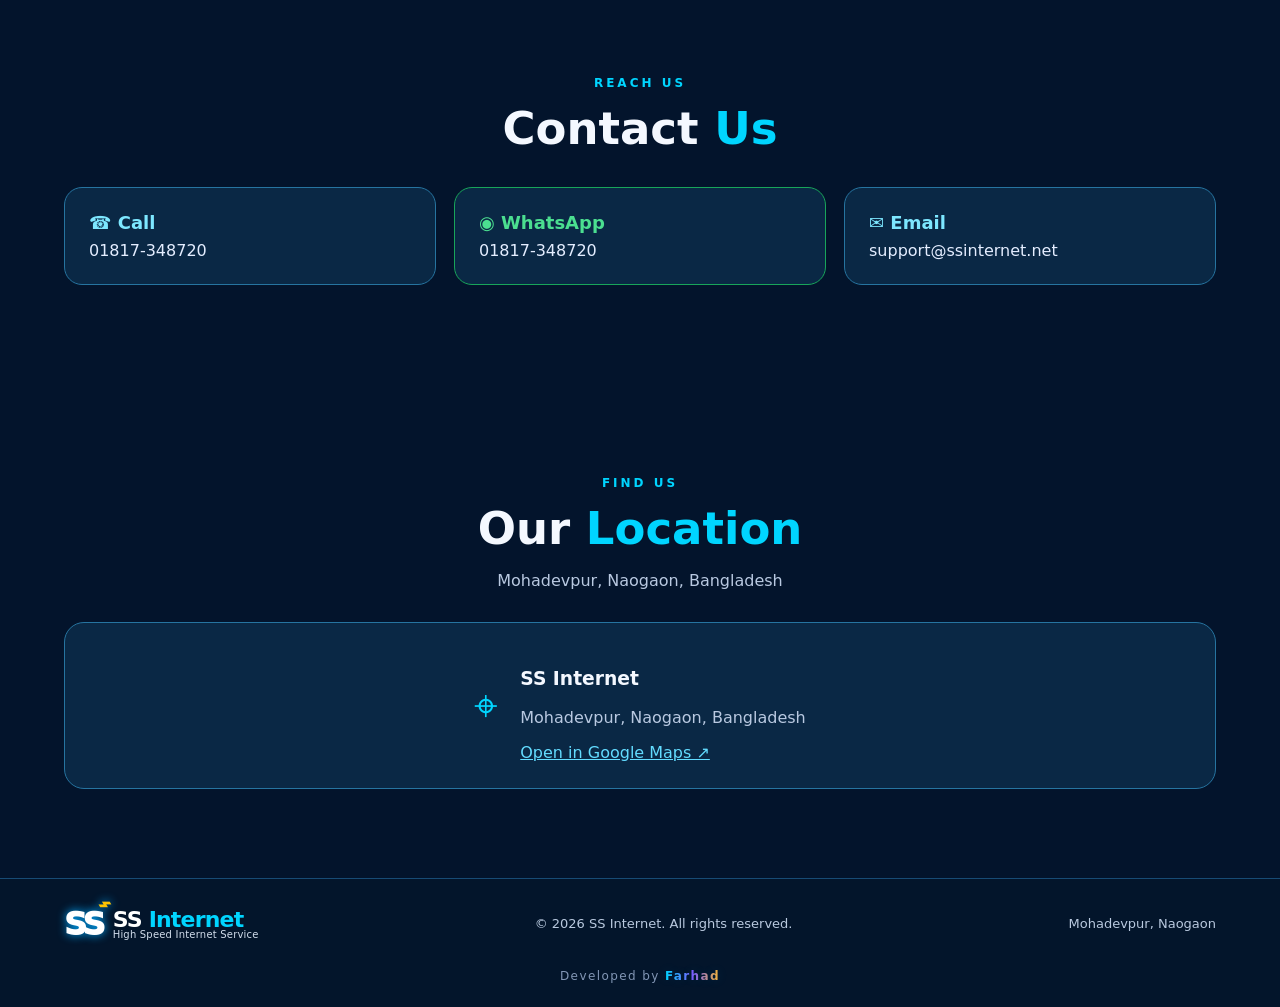
==== commit 5c8e83c6: "Add files via upload" ====
--- a/index.html
+++ b/index.html
@@ -30,7 +30,12 @@
     <div class="button-row"><a class="btn primary" href="#packages">⌁ View Packages</a><a class="btn ghost" href="tel:+8801817348720">☎ Call Now</a></div>
     <div class="quick-benefits"><span>∞ Unlimited Internet</span><span>▱ BDIX Connectivity</span></div>
   </div>
-  <div class="hero-art"><img src="ss-internet-banner.png" alt="SS Internet speed and package banner"></div>
+  <div class="hero-art hero-banner-slider" id="heroBannerSlider" aria-label="SS Internet banners">
+    <a class="hero-banner-slide active" href="#packages" aria-label="SS Internet Packages"><img src="ss-internet-banner.png" alt="SS Internet packages and service banner"></a>
+    <a class="hero-banner-slide" href="#refer" aria-label="Refer and Earn 150 taka bill discount"><img src="ss-internet-refer-150-banner.png" alt="Refer a friend to SS Internet and receive 150 taka off your monthly bill"></a>
+    <button class="hero-banner-arrow prev" type="button" aria-label="Previous banner">‹</button><button class="hero-banner-arrow next" type="button" aria-label="Next banner">›</button>
+    <div class="hero-banner-dots"><button class="hero-banner-dot active" data-banner="0" aria-label="Show package banner"></button><button class="hero-banner-dot" data-banner="1" aria-label="Show referral banner"></button></div>
+  </div>
 </section>
 
 <section class="section packages" id="packages">
@@ -44,12 +49,12 @@
 </section>
 
 
-<section class="section offers" id="offers"><div class="section-heading"><p class="eyebrow">Special deals</p><h2>Offers & <span>Highlights</span></h2><p>Stay tuned for SS Internet offers and updates.</p></div><div class="offer-slider" id="offerSlider"><article class="offer-slide active"><span class="offer-kicker">WELCOME TO SS INTERNET</span><h3>Fast. Stable. Connected.</h3><p>Explore our packages and ask about current connection offers.</p><a class="btn primary" href="#packages">Explore Packages</a></article><article class="offer-slide"><span class="offer-kicker">NEW CONNECTION</span><h3>Get Connected Today</h3><p>Send a connection request and our team will contact you.</p><a class="btn primary" href="#request">Request Connection</a></article><div class="slider-dots"><button type="button" class="slider-dot active" data-slide="0" aria-label="Offer slide 1"></button><button type="button" class="slider-dot" data-slide="1" aria-label="Offer slide 2"></button></div></div></section>
+
 <section class="section notices" id="notices"><div class="section-heading"><p class="eyebrow">Latest updates</p><h2>Notice <span>Board</span></h2><p>Updates and announcements from SS Internet.</p></div><div class="notice-grid"><article class="notice-card"><span class="notice-label">INFORMATION</span><h3>New Connection Requests</h3><p>Use the online request form or contact us by phone/WhatsApp to check connection availability and installation details.</p></article><article class="notice-card"><span class="notice-label">SERVICE UPDATE</span><h3>Network & Maintenance Notices</h3><p>Service maintenance or outage updates will be posted here when announced by SS Internet.</p></article><article class="notice-card"><span class="notice-label">OFFERS</span><h3>Current Offers</h3><p>Contact our team to confirm current promotions, terms and availability.</p></article></div></section>
 <section class="section request" id="request"><div class="section-heading"><p class="eyebrow">Join SS Internet</p><h2>New Connection <span>Request</span></h2><p>Fill in your details. WhatsApp will open with your request message.</p></div><form class="glass-form" id="connectionForm"><div class="form-grid"><label>Your Name<input name="name" required placeholder="Full name"></label><label>Phone Number<input name="phone" required inputmode="tel" placeholder="01XXXXXXXXX"></label><label>Address / Area<input name="address" required placeholder="Village, road, area"></label><label>Preferred Package<select name="package" required><option value="">Select package</option><option>25 Mbps — ৳500/month</option><option>30 Mbps — ৳600/month</option><option>35 Mbps — ৳700/month</option><option>40 Mbps — ৳800/month</option></select></label></div><button class="btn primary form-submit" type="submit">Send Connection Request via WhatsApp</button></form></section>
 <section class="section speed" id="speedtest"><div class="section-heading"><p class="eyebrow">CONNECTION CHECK</p><h2>Internet <span>Speed Test</span></h2><p>Run a speed test to check download, upload and ping on your current connection.</p></div><div class="fast-card"><div class="fast-mark" aria-hidden="true">⌁</div><h3>Test your internet speed</h3><p>For a more reliable result, pause downloads and connect close to your router.</p><a class="fast-start" href="https://fast.com/" target="_blank" rel="noopener noreferrer">Start Speed Test <span aria-hidden="true">↗</span></a></div></section><section class="section wifi-help" id="wifi-help"><div class="section-heading"><p class="eyebrow">Self help</p><h2>Router & <span>WiFi Help</span></h2><p>Quick troubleshooting tips before contacting support.</p></div><div class="help-grid"><article class="help-card"><h3>📶 Slow WiFi</h3><p>Place the router in an open, central location; avoid hiding it inside cabinets.</p></article><article class="help-card"><h3>🔄 Restart Router</h3><p>Power off the router for about 20 seconds, then turn it back on and wait for it to reconnect.</p></article><article class="help-card"><h3>🔐 WiFi Password</h3><p>Change your WiFi password through your router settings. If you need help, contact our support team.</p></article><article class="help-card"><h3>🛠️ Still not working?</h3><p>Send your name, address and a short description of the problem to support.</p><a href="https://wa.me/8801817348720?text=Router%20or%20WiFi%20help%20chai" class="text-link">WhatsApp Support ↗</a></article></div></section>
 <section class="section coverage" id="coverage"><div class="section-heading"><p class="eyebrow">Availability</p><h2>Coverage <span>Area</span></h2><p>Check whether a new connection is available at your address.</p></div><div class="coverage-card"><div class="pin">⌖</div><h3>Mohadevpur, Naogaon</h3><p>Coverage and installation availability can vary by road/area. Send your exact location to confirm.</p><a class="btn primary" href="https://wa.me/8801817348720?text=Amar%20area%20te%20connection%20availability%20check%20korben" target="_blank" rel="noopener">Check Coverage on WhatsApp</a></div></section>
-<section class="section refer" id="refer"><div class="section-heading"><p class="eyebrow">Share the connection</p><h2>Refer & <span>Earn</span></h2><p>Know someone looking for a new internet connection?</p></div><div class="refer-card"><div class="refer-icon">🎁</div><h3>Refer a Friend</h3><p>Share SS Internet contact details with friends or neighbours. Ask us about any referral reward or ongoing offer before referring.</p><a class="btn primary" href="https://wa.me/8801817348720?text=Refer%20offer%20details%20jante%20chai" target="_blank" rel="noopener">Ask About Referral Offers</a></div></section>
+<section class="section refer" id="refer"><div class="section-heading"><p class="eyebrow">Share the connection</p><h2>Refer & <span>Earn</span></h2><p>বন্ধুকে SS Internet-এ নতুন সংযোগ নিতে রেফার করুন।</p></div><div class="refer-card"><div class="refer-icon">🎁</div><h3>প্রতি সফল রেফারে ১৫০ টাকা বিল ছাড়!</h3><p>আপনার রেফারে নতুন গ্রাহক সংযোগ নিলে প্রতি রেফারে আপনার মাসিক বিল থেকে ১৫০ টাকা কম নেওয়া হবে।</p><a class="btn primary" href="https://wa.me/8801817348720?text=Refer%20bonus%20offer%20details%20jante%20chai" target="_blank" rel="noopener">Ask About Referral Offers</a></div></section>
 <section class="section complaint" id="complaint"><div class="section-heading"><p class="eyebrow">Let us help</p><h2>Online <span>Complaint</span></h2><p>Describe your issue and send it to support on WhatsApp.</p></div><form class="glass-form" id="complaintForm"><div class="form-grid"><label>Name<input name="name" required placeholder="Your name"></label><label>Phone<input name="phone" required inputmode="tel" placeholder="01XXXXXXXXX"></label><label class="full-field">Issue Type<select name="issue" required><option value="">Select issue</option><option>Internet slow</option><option>No connection</option><option>Router / WiFi problem</option><option>Other</option></select></label><label class="full-field">Details<textarea name="details" rows="3" placeholder="Describe the problem"></textarea></label></div><button class="btn primary form-submit" type="submit">Send Complaint via WhatsApp</button></form></section>
 <section class="section feedback" id="feedback"><div class="section-heading"><p class="eyebrow">Your opinion matters</p><h2>Feedback & <span>Reviews</span></h2><p>Share your experience or suggestions with our support team.</p></div><div class="feedback-card"><p>We welcome customer feedback. Testimonials will be published only with customer permission.</p><a class="btn primary" href="https://wa.me/8801817348720?text=SS%20Internet%20feedback%3A%20" target="_blank" rel="noopener">Send Feedback</a></div></section>
 
@@ -64,7 +69,7 @@
 <section class="section contact" id="contact"><div class="section-heading"><p class="eyebrow">Reach us</p><h2>Contact <span>Us</span></h2></div><div class="contact-grid"><a class="contact-card" href="tel:+8801817348720"><b>☎ Call</b><span>01817-348720</span></a><a class="contact-card whatsapp" href="https://wa.me/8801817348720?text=Assalamu%20Alaikum%2C%20SS%20Internet%20support%20chai"><b>◉ WhatsApp</b><span>01817-348720</span></a><div class="contact-card"><b>✉ Email</b><span>support@ssinternet.net</span></div></div></section>
 
 <section class="section location" id="location"><div class="section-heading"><p class="eyebrow">Find us</p><h2>Our <span>Location</span></h2><p>Mohadevpur, Naogaon, Bangladesh</p></div><div class="location-card"><div class="pin">⌖</div><div><h3>SS Internet</h3><p>Mohadevpur, Naogaon, Bangladesh</p><a href="https://www.google.com/maps/search/?api=1&query=Mohadevpur%2C+Naogaon%2C+Bangladesh" target="_blank" rel="noopener">Open in Google Maps ↗</a></div></div></section>
-<section class="section admin-tools" id="admin-tools"><div class="section-heading"><p class="eyebrow">Site tools</p><h2>Notice & Offer <span>Editor</span></h2><p>এখান থেকে Notice ও Offer text পরিবর্তন করে এই ব্রাউজারে সংরক্ষণ করতে পারবে।</p></div><div class="admin-panel"><label>Admin PIN <input id="adminPin" type="password" inputmode="numeric" placeholder="PIN (demo: 2468)"></label><button class="btn primary" id="adminUnlock">Unlock Editor</button><div id="adminEditor" class="admin-editor hidden"><label>Notice Title <input id="noticeTitle" type="text" placeholder="নোটিশের শিরোনাম"></label><label>Notice Message <textarea id="noticeMessage" rows="3" placeholder="নোটিশ লিখুন"></textarea></label><label>Offer Banner Text <input id="offerText" type="text" placeholder="Offer text"></label><button class="btn primary" id="saveSiteContent">Save in this browser</button><button class="btn ghost" id="resetSiteContent">Reset demo content</button><p class="admin-warning">Demo editor: পরিবর্তন শুধু এই ব্রাউজারে সেভ হবে; সকল ভিজিটরের জন্য প্রকাশ করতে Firebase/Backend যুক্ত করতে হবে।</p></div></div></section>
+
 </main>
 <footer><a class="brand footer-brand" href="#home"><span class="brand-mark">SS<span class="wifi">⌁</span></span><span class="brand-text">SS <em>Internet</em><small>High Speed Internet Service</small></span></a><p>© 2026 SS Internet. All rights reserved.</p><p>Mohadevpur, Naogaon</p><div class="developer-credit">Developed by <span>Farhad</span></div></footer>
 
--- a/style.css
+++ b/style.css
@@ -27,3 +27,30 @@
 
 /* Screenshot-inspired Fast.com speed test card */
 .fast-card{max-width:640px;margin:0 auto;padding:48px 28px 42px;min-height:440px;display:flex;flex-direction:column;align-items:center;justify-content:center;text-align:center;border-radius:30px;border:1px solid #28648d;background:linear-gradient(155deg,#102f4e,#071d36);box-shadow:0 16px 38px #0002;gap:18px}.fast-mark{font-size:58px;font-weight:900;color:#00c9f2;line-height:1;margin-bottom:12px;transform:rotate(-5deg)}.fast-card h3{font-size:clamp(24px,4vw,38px);margin:0;color:#f3f7ff}.fast-card p{font-size:clamp(16px,3vw,24px);line-height:1.55;color:#afc4dd;max-width:520px;margin:8px auto 26px}.fast-start{display:inline-flex;align-items:center;justify-content:center;gap:10px;border-radius:999px;padding:18px 38px;background:linear-gradient(110deg,#008dff,#00c8ed);color:#071b33;font-weight:800;font-size:20px;text-decoration:none;box-shadow:0 8px 24px #009ef544;transition:transform .2s,filter .2s}.fast-start:hover{transform:translateY(-2px);filter:brightness(1.08)}@media(max-width:600px){.fast-card{padding:34px 22px;min-height:390px;border-radius:24px}.fast-start{font-size:18px;padding:16px 28px}.fast-mark{font-size:50px}}
+
+.refer-banner-wrap{max-width:1120px;margin:0 auto;text-align:center;}
+.refer-banner-wrap a{display:block;}
+.refer-banner-img{display:block;width:100%;height:auto;border:1px solid #16b9ed;border-radius:22px;box-shadow:0 0 30px #00baff24;}
+.refer-banner-caption{color:var(--muted);font-size:clamp(15px,2vw,20px);line-height:1.6;margin:18px 8px 0;}
+.refer-banner-caption strong{color:#00d5ff;}
+@media(max-width:720px){.refer-banner-img{border-radius:14px}.refer-banner-caption{margin-top:12px;}}
+
+/* Hero banners: rotate original banner and referral banner */
+.hero-banner-slider{position:relative;width:100%;overflow:hidden;border-radius:20px;}
+.hero-banner-slide{display:none;}
+.hero-banner-slide.active{display:block;animation:heroBannerFade .45s ease;}
+.hero-banner-slide img{display:block;width:100%;height:auto;object-fit:cover;border-radius:20px;border:1px solid #13a8ff77;box-shadow:0 0 35px #007aff33;}
+.hero-banner-arrow{position:absolute;top:50%;transform:translateY(-50%);width:42px;height:42px;border-radius:50%;border:1px solid #36c9ff;background:#061b34b8;color:#fff;font-size:28px;line-height:1;cursor:pointer;backdrop-filter:blur(8px);}
+.hero-banner-arrow.prev{left:12px}.hero-banner-arrow.next{right:12px}
+.hero-banner-dots{position:absolute;bottom:12px;left:0;right:0;display:flex;justify-content:center;gap:9px}
+.hero-banner-dot{width:10px;height:10px;border:0;border-radius:20px;background:#6b91ad;cursor:pointer;padding:0}
+.hero-banner-dot.active{width:25px;background:linear-gradient(90deg,#00bfff,#00e0d0)}
+@keyframes heroBannerFade{from{opacity:.45;transform:translateX(8px)}to{opacity:1;transform:translateX(0)}}
+/* Mobile menu: restore vertical dropdown with its own scroll area */
+@media(max-width:720px){
+ body.menu-open{overflow:hidden;}
+ #mainNav.open{display:flex;position:absolute;top:100%;left:0;right:0;bottom:auto;width:100%;max-height:min(72dvh,560px);overflow-y:auto;overflow-x:hidden;overscroll-behavior:contain;touch-action:pan-y;-webkit-overflow-scrolling:touch;z-index:100;padding:12px 16px 18px;background:linear-gradient(165deg,#071e39f7,#03152dfb);border:1px solid #176e9b;border-top:0;border-radius:0 0 18px 18px;box-shadow:0 0 0 100vmax #0008;flex-direction:column;align-items:stretch;gap:2px;}
+ #mainNav.open a{display:block;flex:0 0 auto;padding:13px 12px;border-radius:10px;}
+ #mainNav.open a:hover{background:#0d2c4c;}
+}
+@media(max-width:720px){.hero-banner-slider,.hero-banner-slide img{border-radius:12px}.hero-banner-arrow{width:34px;height:34px;font-size:23px}.hero-banner-dots{bottom:8px}}
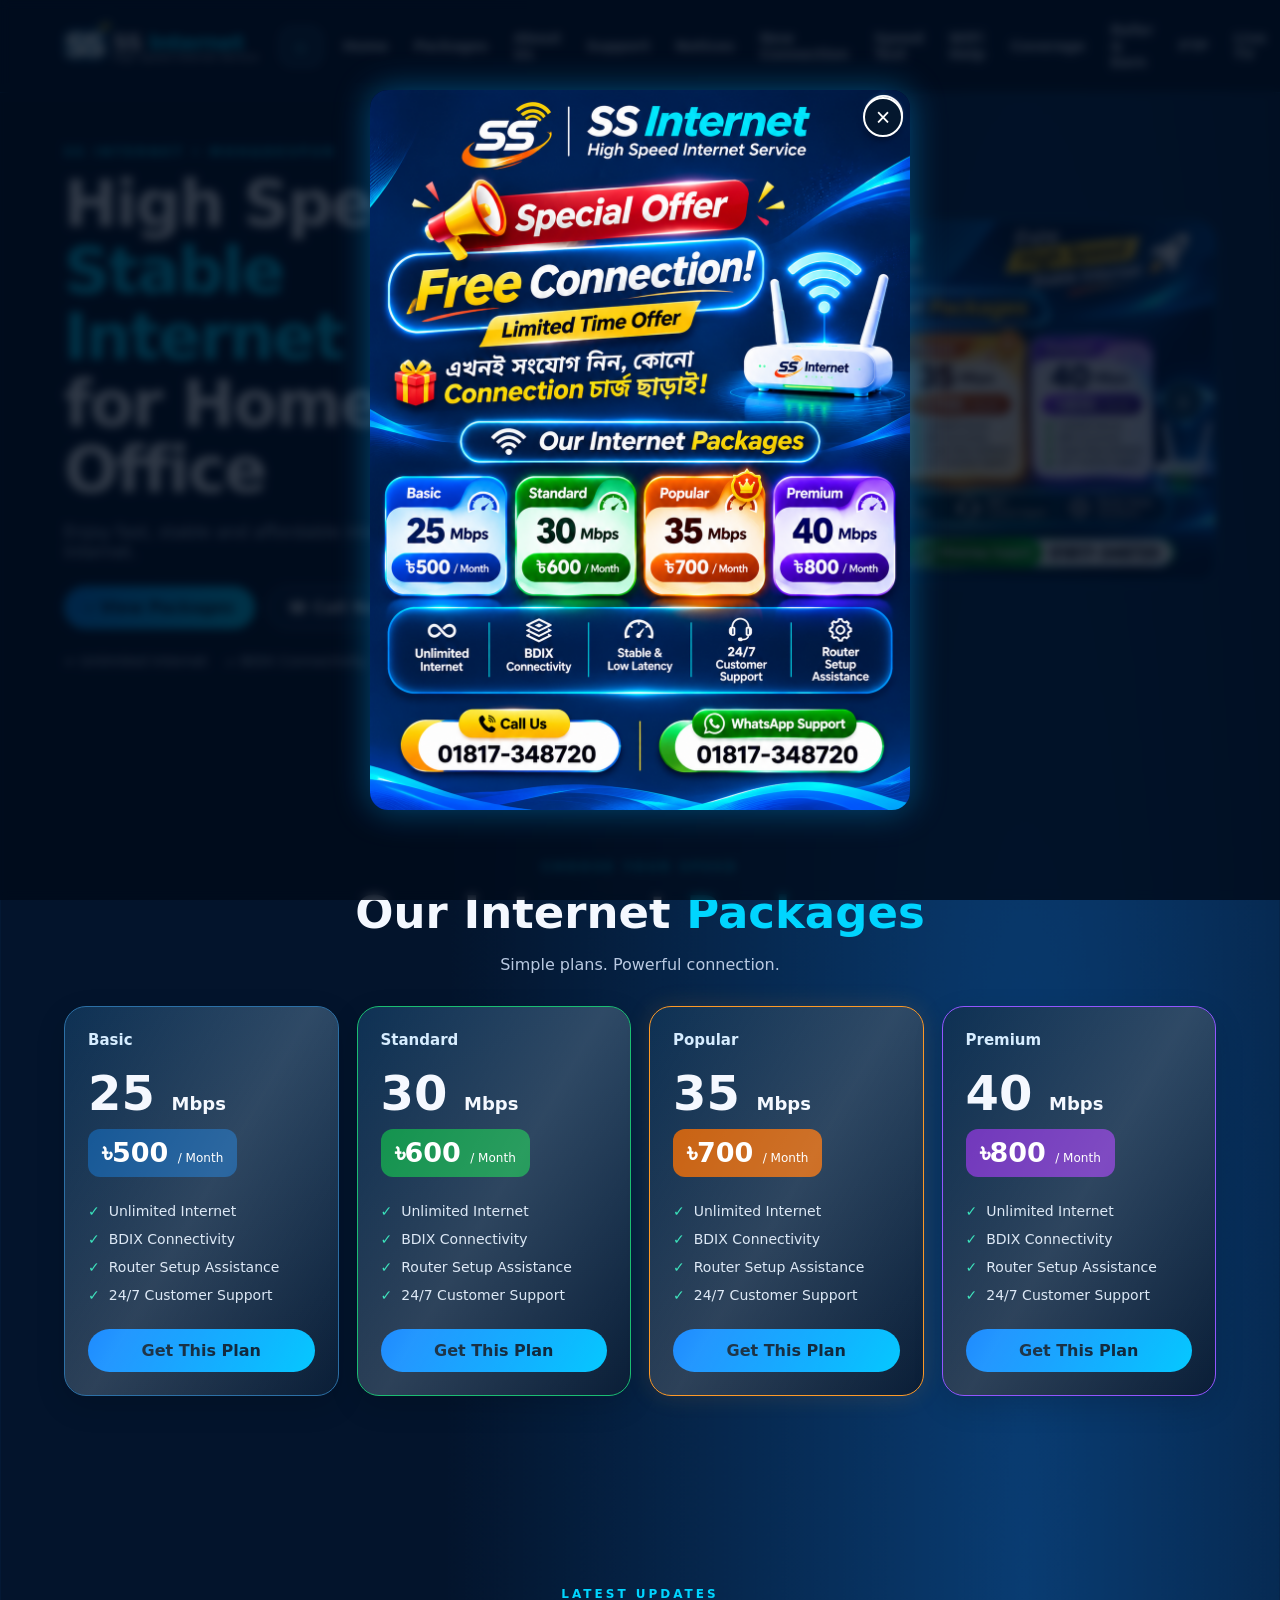
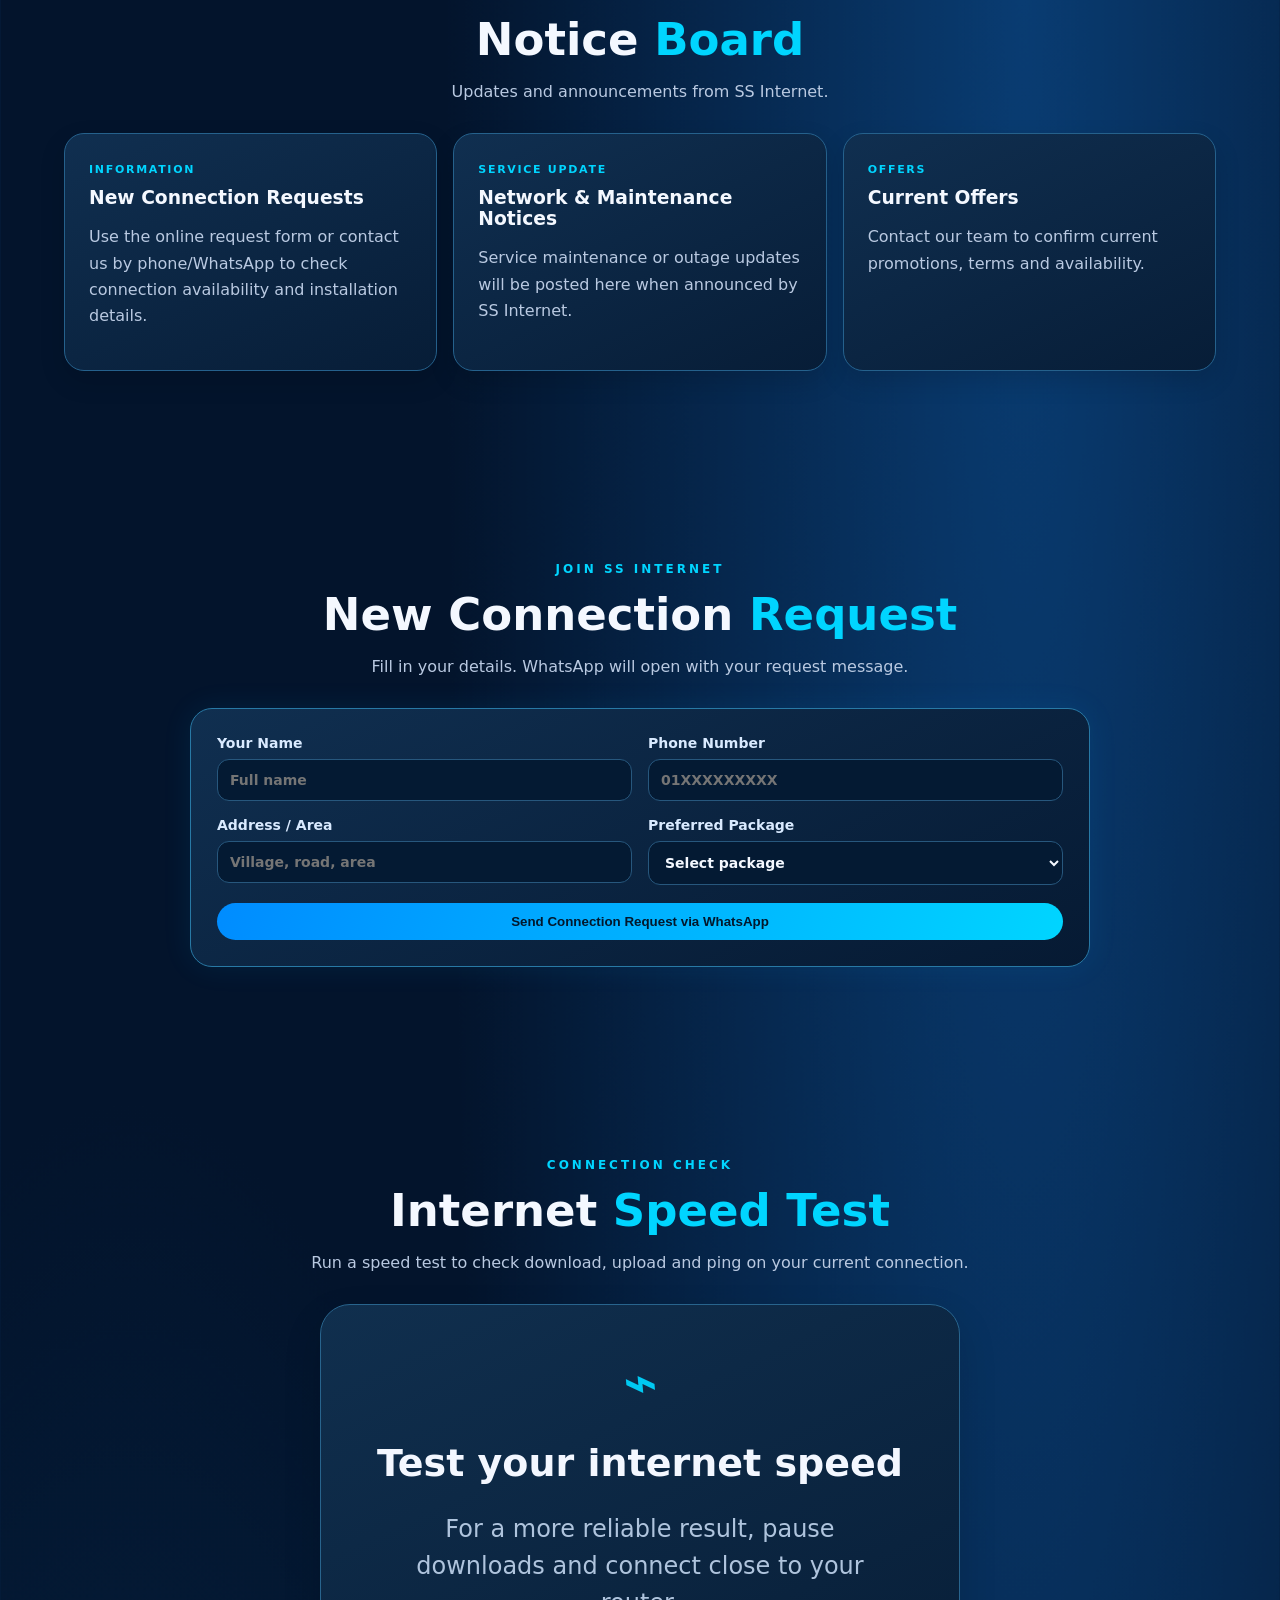
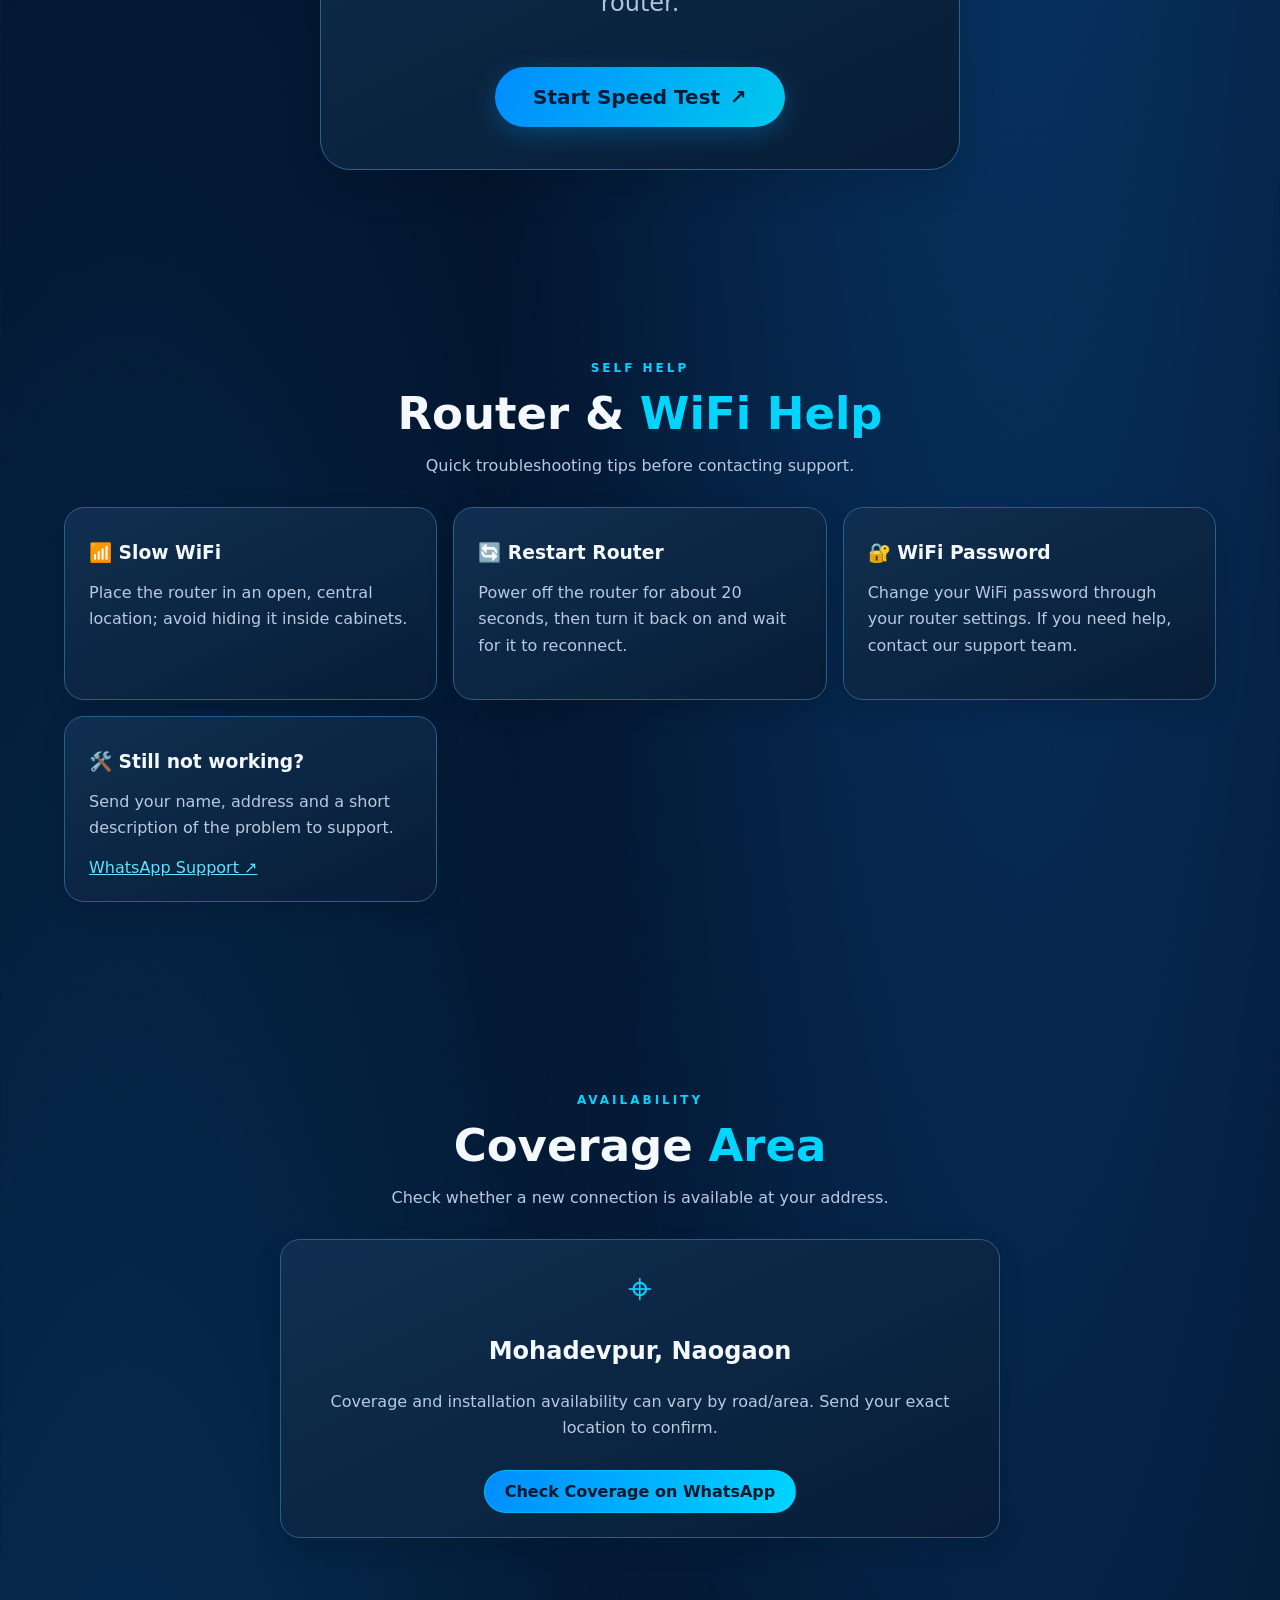
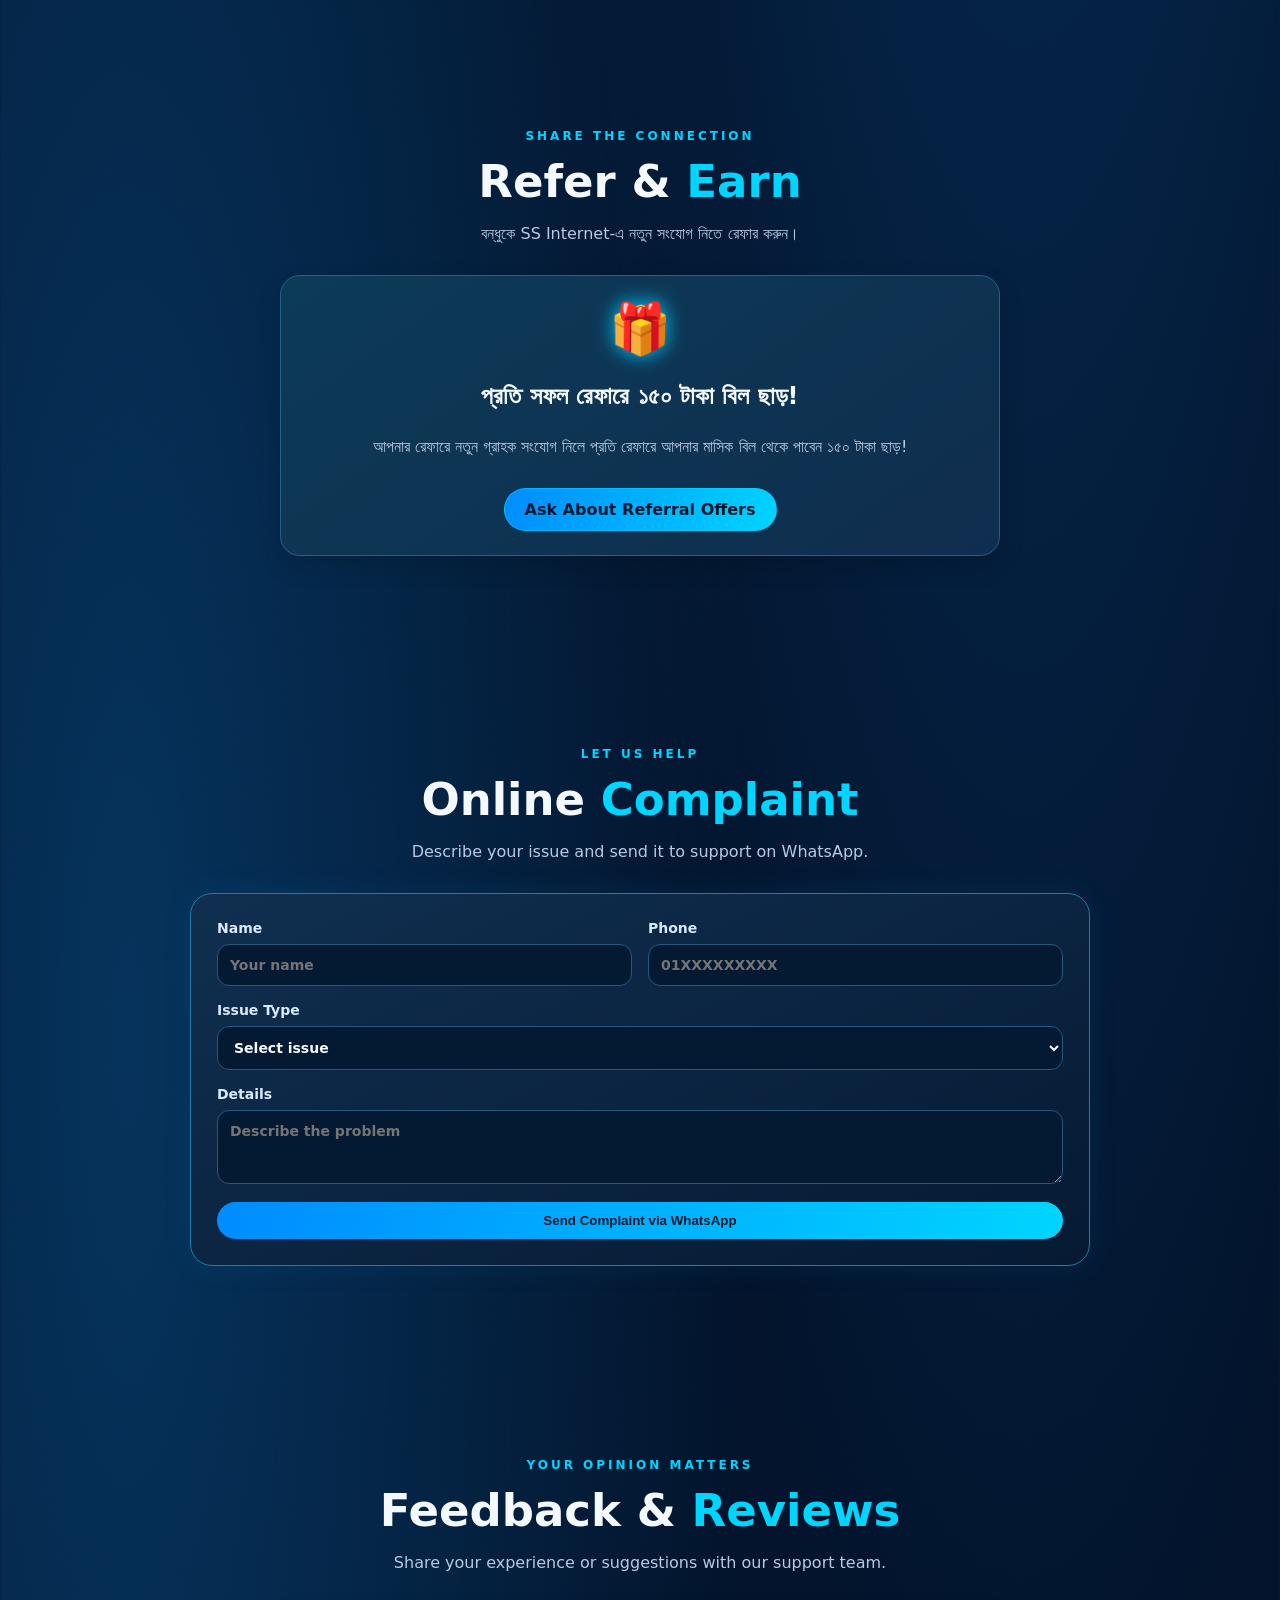
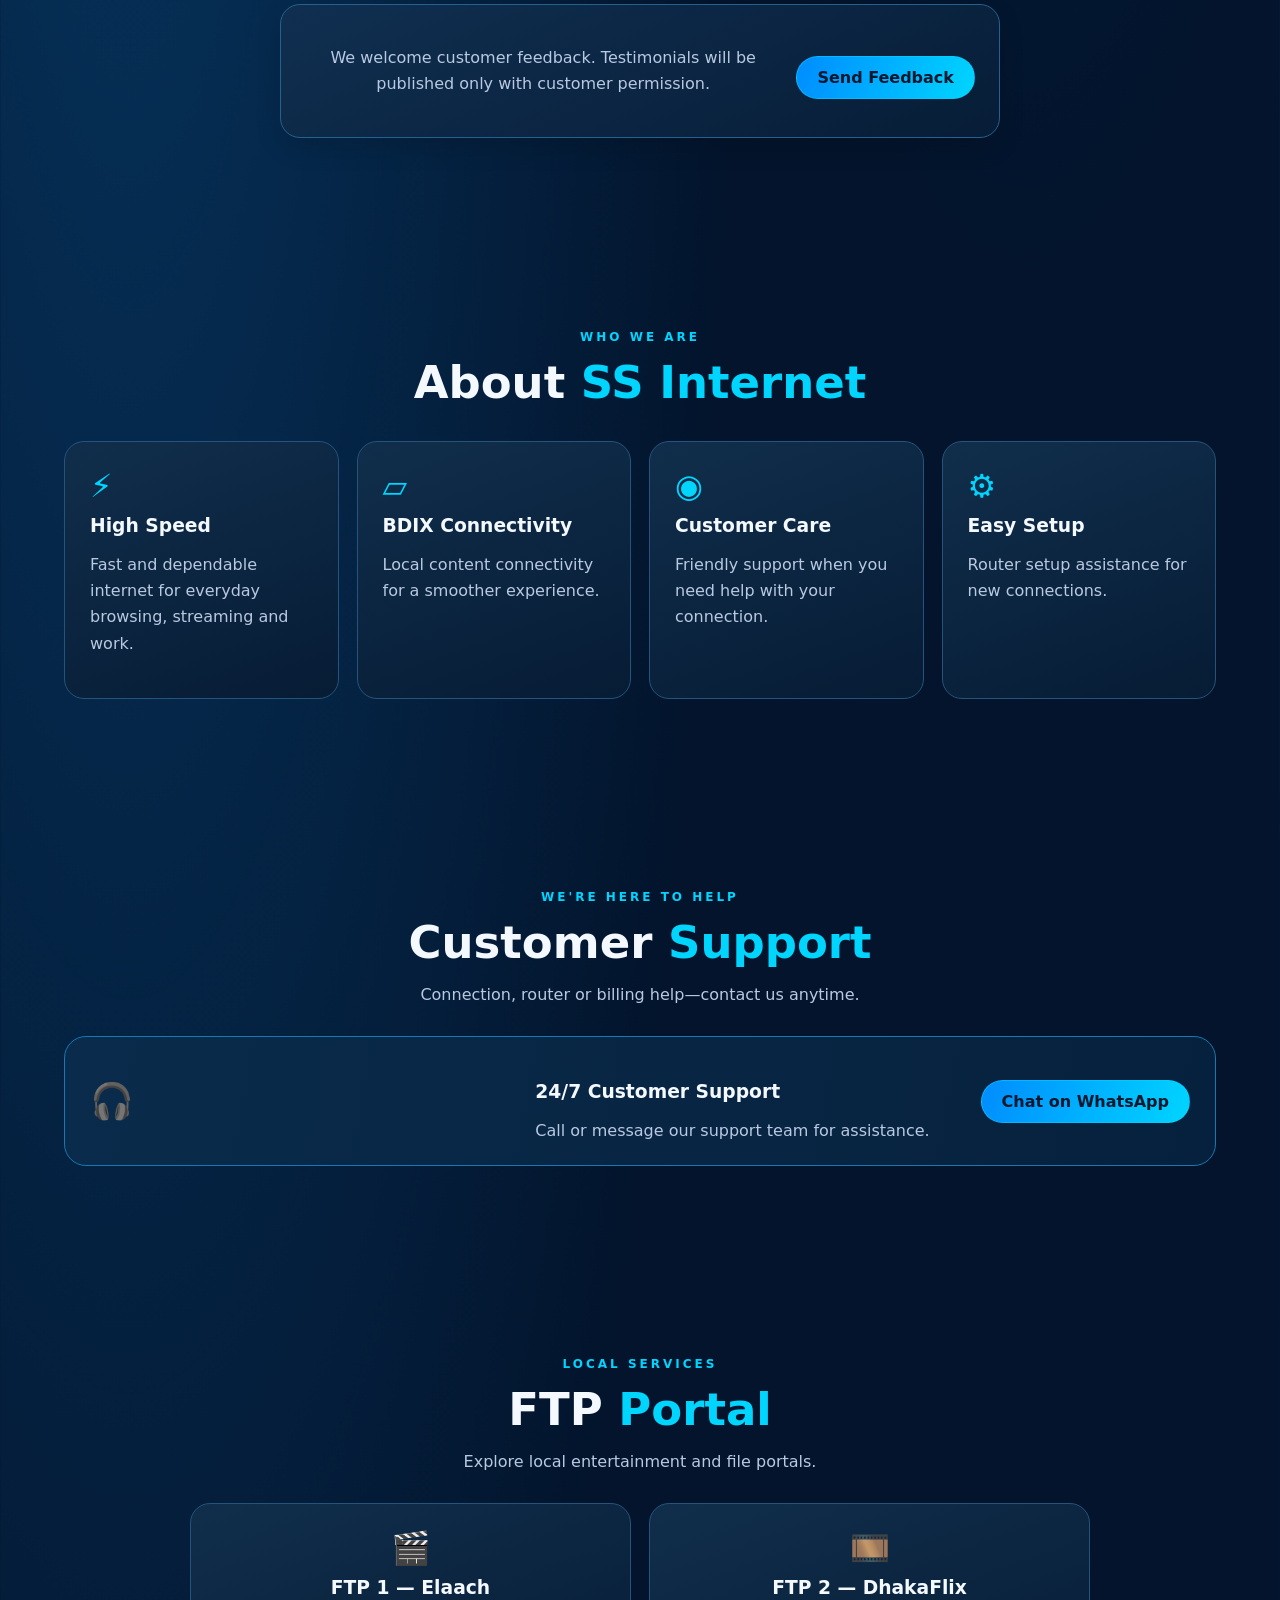
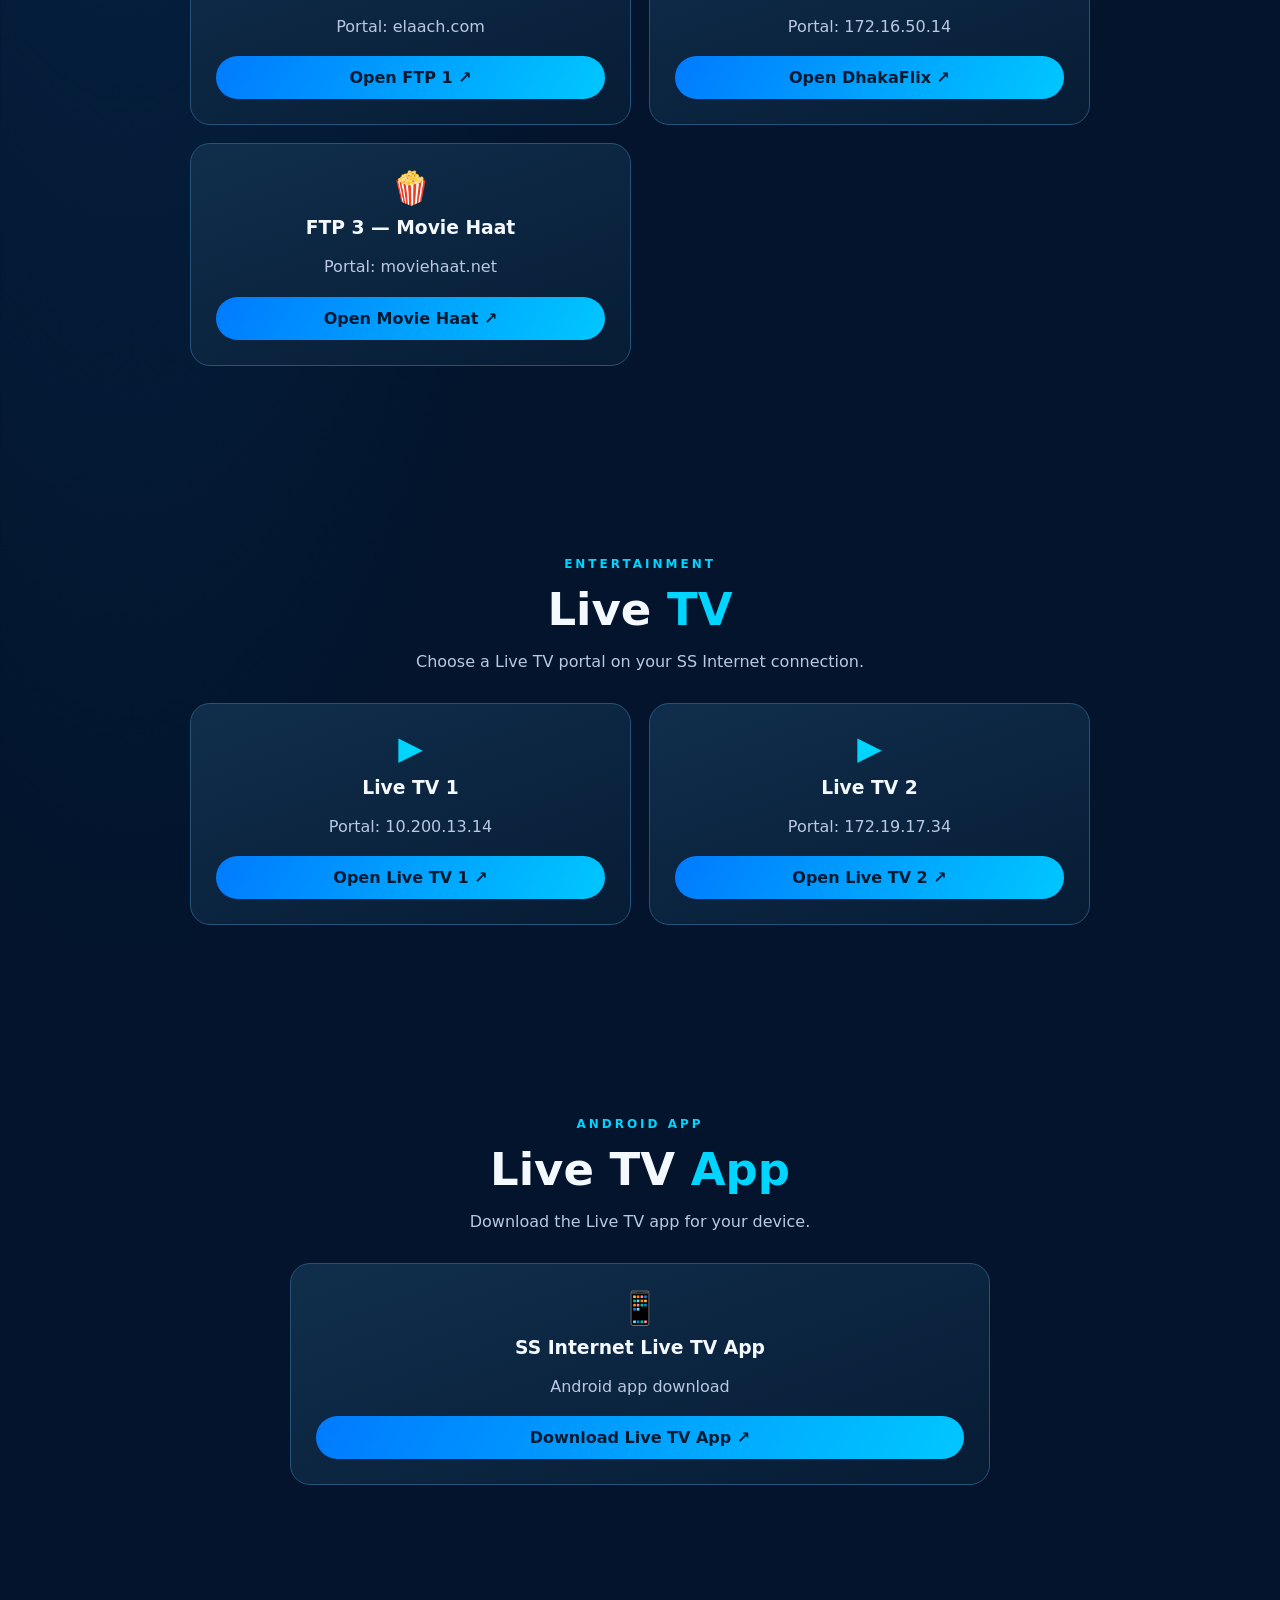
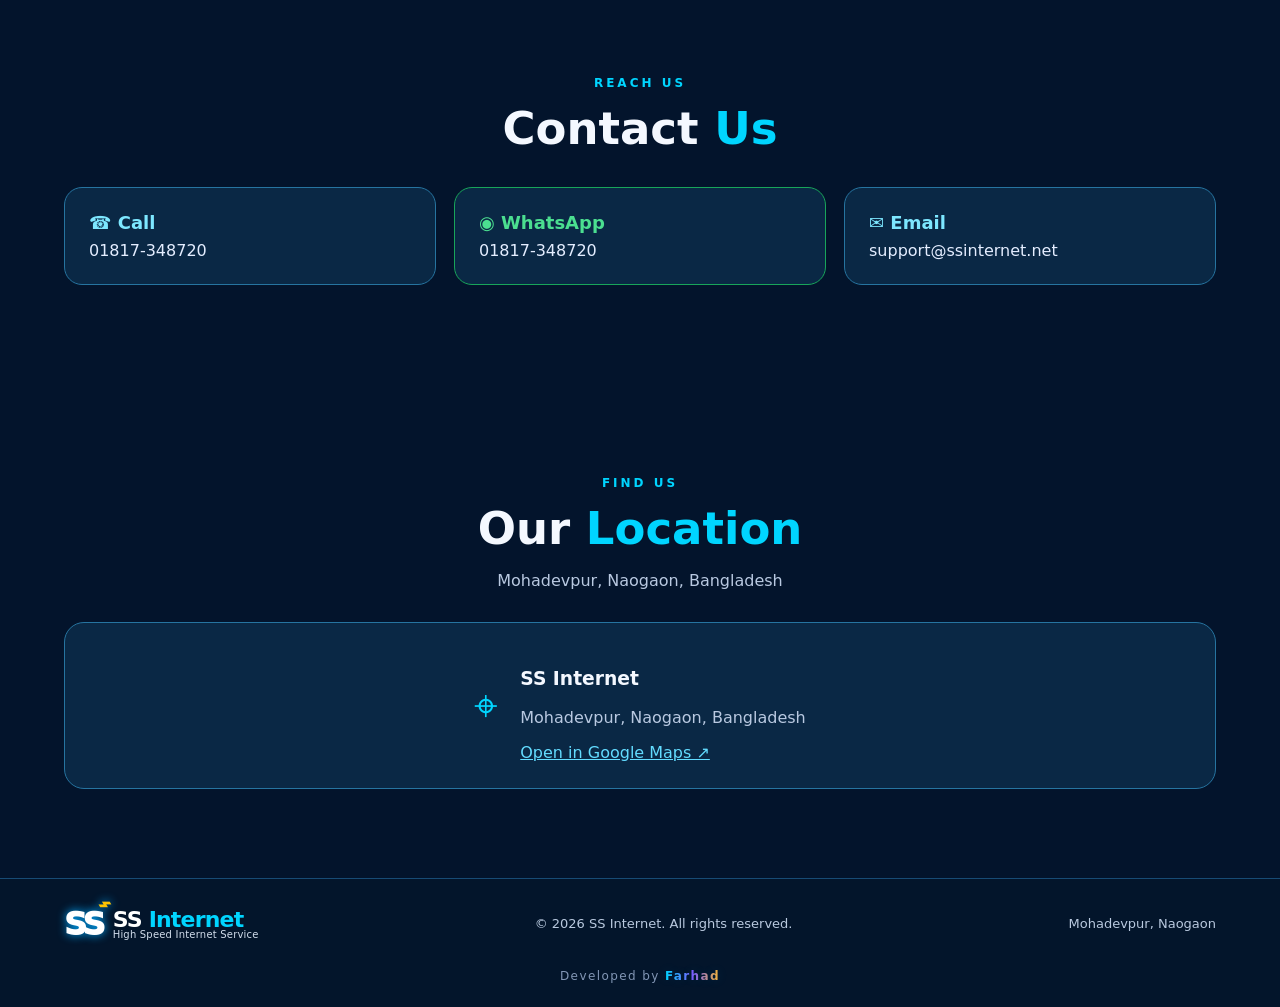
==== commit 9a446309: "Update referral section with new bonus details Replaced the old referral section with an updated ver" ====
--- a/index.html
+++ b/index.html
@@ -54,7 +54,7 @@
 <section class="section request" id="request"><div class="section-heading"><p class="eyebrow">Join SS Internet</p><h2>New Connection <span>Request</span></h2><p>Fill in your details. WhatsApp will open with your request message.</p></div><form class="glass-form" id="connectionForm"><div class="form-grid"><label>Your Name<input name="name" required placeholder="Full name"></label><label>Phone Number<input name="phone" required inputmode="tel" placeholder="01XXXXXXXXX"></label><label>Address / Area<input name="address" required placeholder="Village, road, area"></label><label>Preferred Package<select name="package" required><option value="">Select package</option><option>25 Mbps — ৳500/month</option><option>30 Mbps — ৳600/month</option><option>35 Mbps — ৳700/month</option><option>40 Mbps — ৳800/month</option></select></label></div><button class="btn primary form-submit" type="submit">Send Connection Request via WhatsApp</button></form></section>
 <section class="section speed" id="speedtest"><div class="section-heading"><p class="eyebrow">CONNECTION CHECK</p><h2>Internet <span>Speed Test</span></h2><p>Run a speed test to check download, upload and ping on your current connection.</p></div><div class="fast-card"><div class="fast-mark" aria-hidden="true">⌁</div><h3>Test your internet speed</h3><p>For a more reliable result, pause downloads and connect close to your router.</p><a class="fast-start" href="https://fast.com/" target="_blank" rel="noopener noreferrer">Start Speed Test <span aria-hidden="true">↗</span></a></div></section><section class="section wifi-help" id="wifi-help"><div class="section-heading"><p class="eyebrow">Self help</p><h2>Router & <span>WiFi Help</span></h2><p>Quick troubleshooting tips before contacting support.</p></div><div class="help-grid"><article class="help-card"><h3>📶 Slow WiFi</h3><p>Place the router in an open, central location; avoid hiding it inside cabinets.</p></article><article class="help-card"><h3>🔄 Restart Router</h3><p>Power off the router for about 20 seconds, then turn it back on and wait for it to reconnect.</p></article><article class="help-card"><h3>🔐 WiFi Password</h3><p>Change your WiFi password through your router settings. If you need help, contact our support team.</p></article><article class="help-card"><h3>🛠️ Still not working?</h3><p>Send your name, address and a short description of the problem to support.</p><a href="https://wa.me/8801817348720?text=Router%20or%20WiFi%20help%20chai" class="text-link">WhatsApp Support ↗</a></article></div></section>
 <section class="section coverage" id="coverage"><div class="section-heading"><p class="eyebrow">Availability</p><h2>Coverage <span>Area</span></h2><p>Check whether a new connection is available at your address.</p></div><div class="coverage-card"><div class="pin">⌖</div><h3>Mohadevpur, Naogaon</h3><p>Coverage and installation availability can vary by road/area. Send your exact location to confirm.</p><a class="btn primary" href="https://wa.me/8801817348720?text=Amar%20area%20te%20connection%20availability%20check%20korben" target="_blank" rel="noopener">Check Coverage on WhatsApp</a></div></section>
-<section class="section refer" id="refer"><div class="section-heading"><p class="eyebrow">Share the connection</p><h2>Refer & <span>Earn</span></h2><p>বন্ধুকে SS Internet-এ নতুন সংযোগ নিতে রেফার করুন।</p></div><div class="refer-card"><div class="refer-icon">🎁</div><h3>প্রতি সফল রেফারে ১৫০ টাকা বিল ছাড়!</h3><p>আপনার রেফারে নতুন গ্রাহক সংযোগ নিলে প্রতি রেফারে আপনার মাসিক বিল থেকে ১৫০ টাকা কম নেওয়া হবে।</p><a class="btn primary" href="https://wa.me/8801817348720?text=Refer%20bonus%20offer%20details%20jante%20chai" target="_blank" rel="noopener">Ask About Referral Offers</a></div></section>
+<section class="section refer" id="refer"><div class="section-heading"><p class="eyebrow">Share the connection</p><h2>Refer & <span>Earn</span></h2><p>বন্ধুকে SS Internet-এ নতুন সংযোগ নিতে রেফার করুন।</p></div><div class="refer-card"><div class="refer-icon">🎁</div><h3>প্রতি সফল রেফারে ১৫০ টাকা বিল ছাড়!</h3><p>আপনার রেফারে নতুন গ্রাহক সংযোগ নিলে প্রতি রেফারে আপনার মাসিক বিল থেকে পাবেন ১৫০ টাকা ছাড়!</p><a class="btn primary" href="https://wa.me/8801817348720?text=Refer%20bonus%20offer%20details%20jante%20chai" target="_blank" rel="noopener">Ask About Referral Offers</a></div></section>
 <section class="section complaint" id="complaint"><div class="section-heading"><p class="eyebrow">Let us help</p><h2>Online <span>Complaint</span></h2><p>Describe your issue and send it to support on WhatsApp.</p></div><form class="glass-form" id="complaintForm"><div class="form-grid"><label>Name<input name="name" required placeholder="Your name"></label><label>Phone<input name="phone" required inputmode="tel" placeholder="01XXXXXXXXX"></label><label class="full-field">Issue Type<select name="issue" required><option value="">Select issue</option><option>Internet slow</option><option>No connection</option><option>Router / WiFi problem</option><option>Other</option></select></label><label class="full-field">Details<textarea name="details" rows="3" placeholder="Describe the problem"></textarea></label></div><button class="btn primary form-submit" type="submit">Send Complaint via WhatsApp</button></form></section>
 <section class="section feedback" id="feedback"><div class="section-heading"><p class="eyebrow">Your opinion matters</p><h2>Feedback & <span>Reviews</span></h2><p>Share your experience or suggestions with our support team.</p></div><div class="feedback-card"><p>We welcome customer feedback. Testimonials will be published only with customer permission.</p><a class="btn primary" href="https://wa.me/8801817348720?text=SS%20Internet%20feedback%3A%20" target="_blank" rel="noopener">Send Feedback</a></div></section>
 
@@ -77,4 +77,4 @@
 <div class="popup-overlay" id="offerPopup" aria-hidden="true"><div class="popup-box"><button class="popup-close" id="popupClose" aria-label="Close popup">×</button><a href="https://wa.me/8801817348720?text=Free%20connection%20offer%20details%20chai" target="_blank" rel="noopener"><img src="free-connection-popup.png" alt="SS Internet Free Connection Offer"></a></div></div>
 <script src="script.js"></script>
 </body>
-</html>+</html>
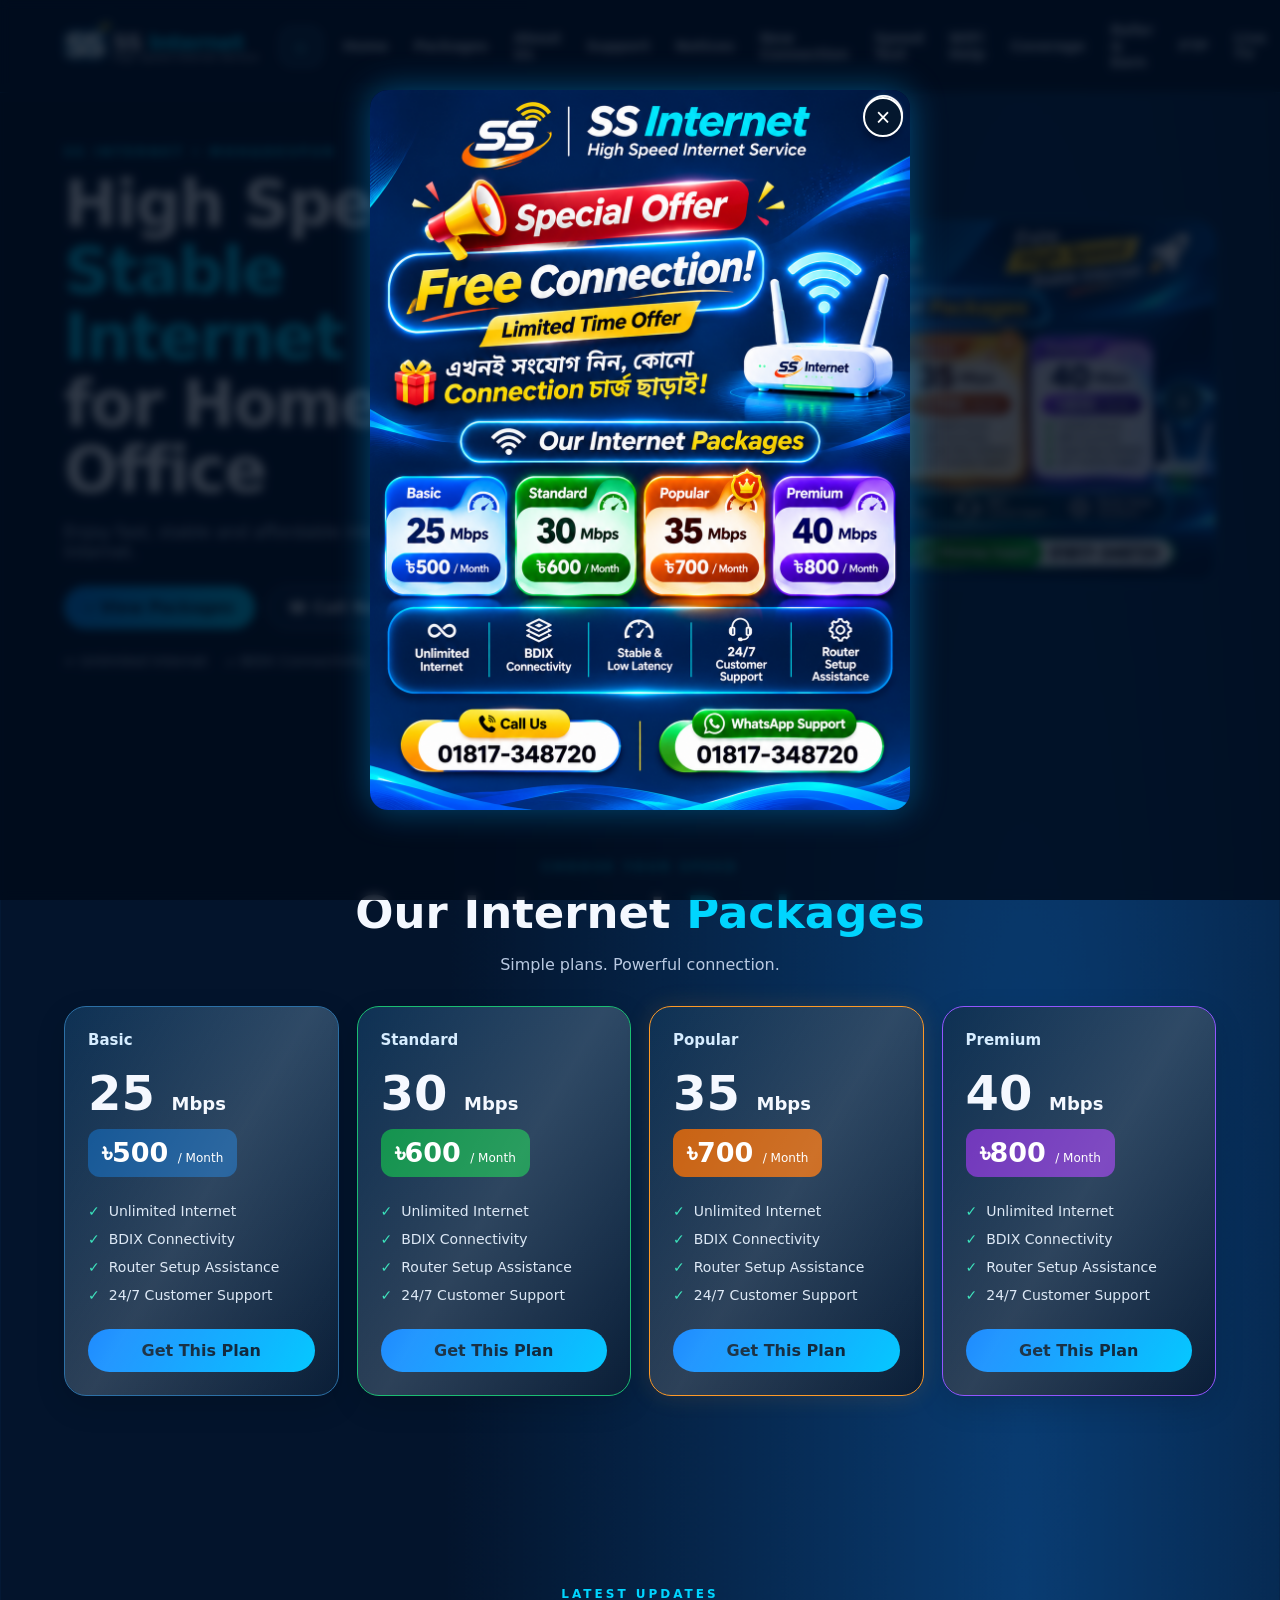
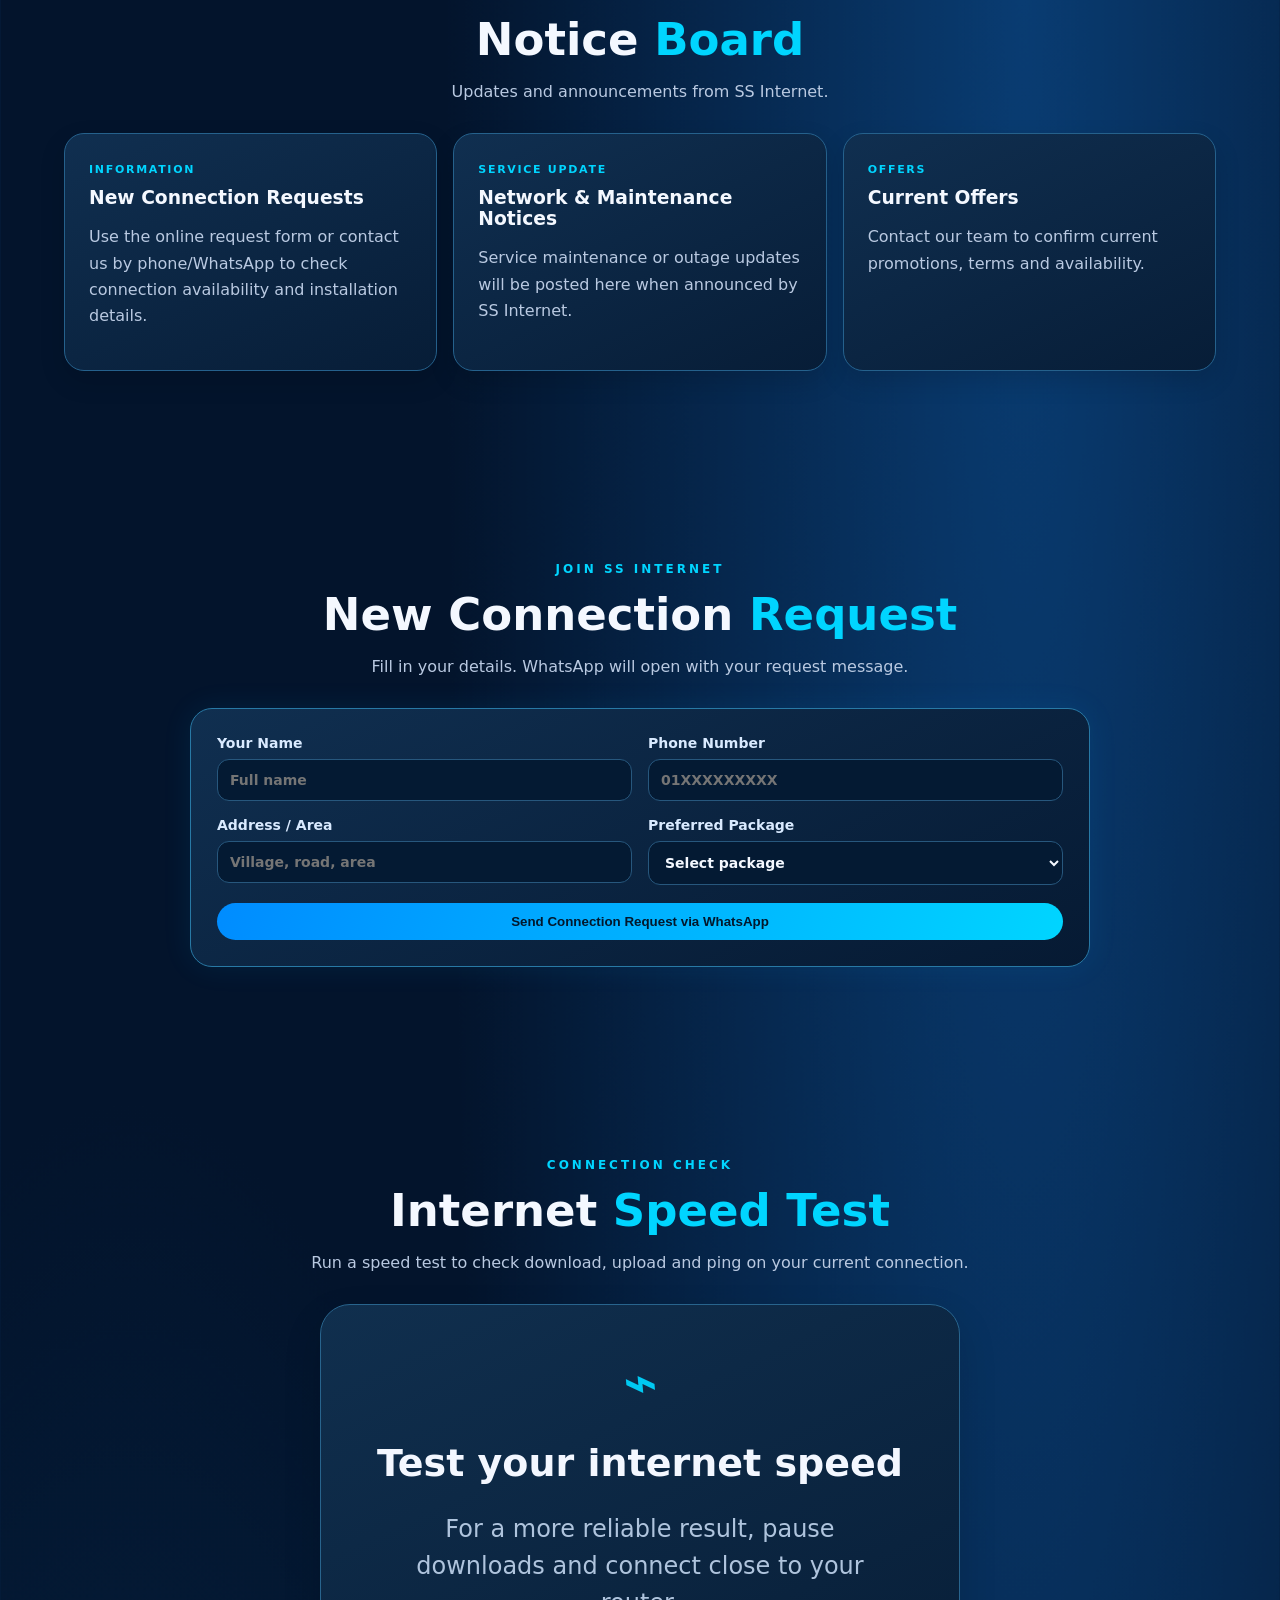
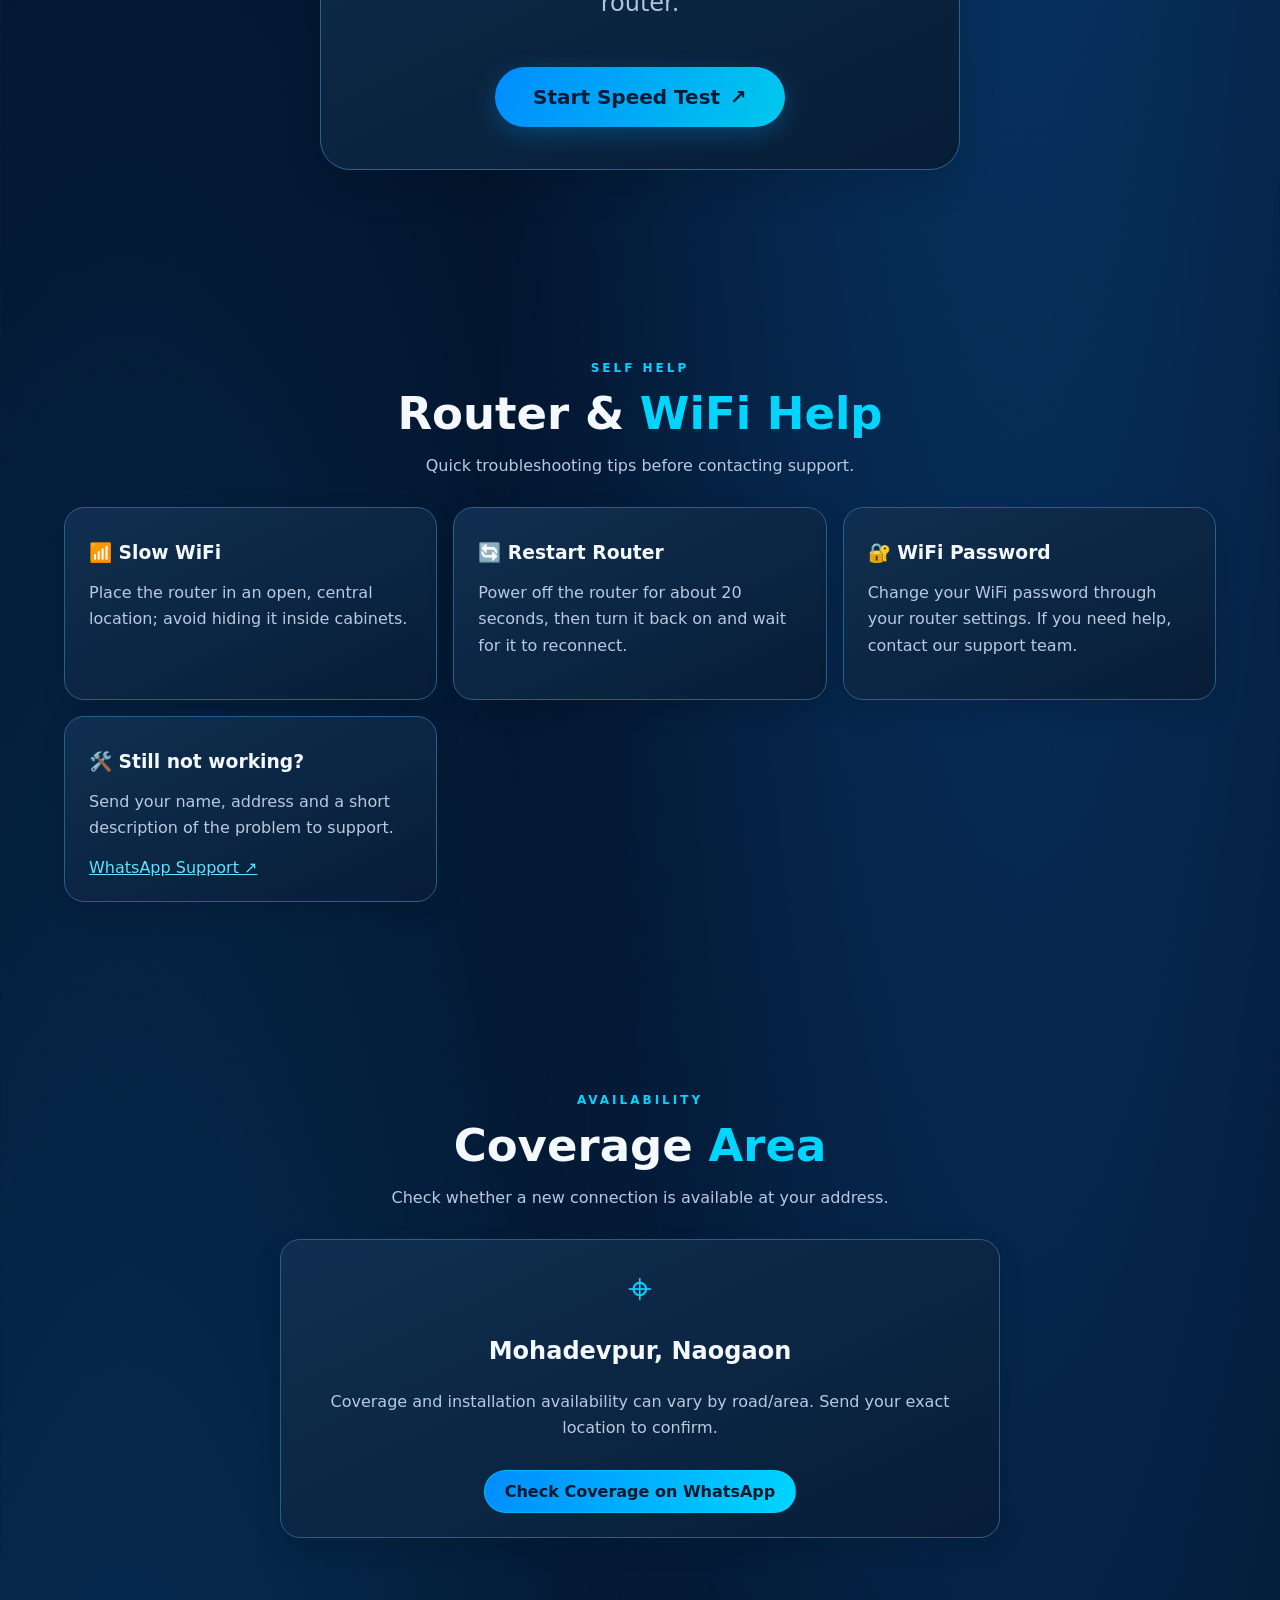
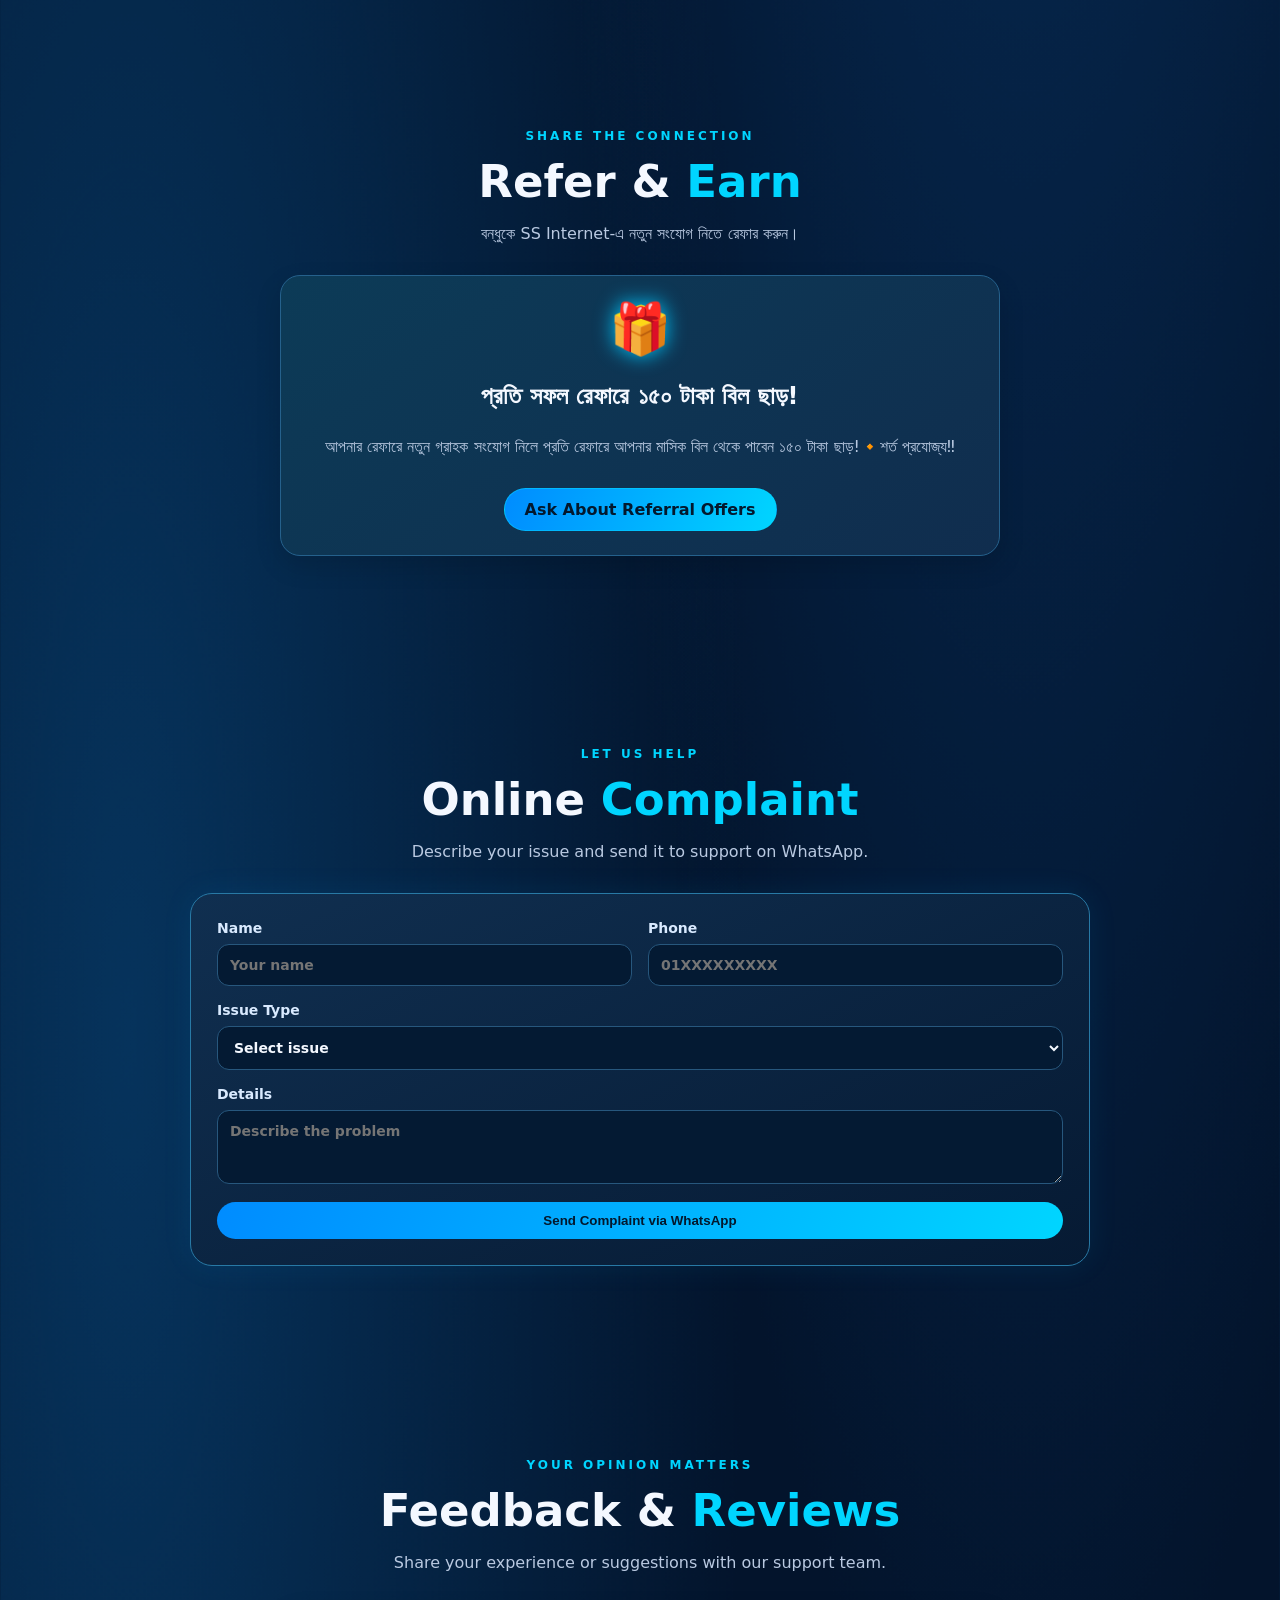
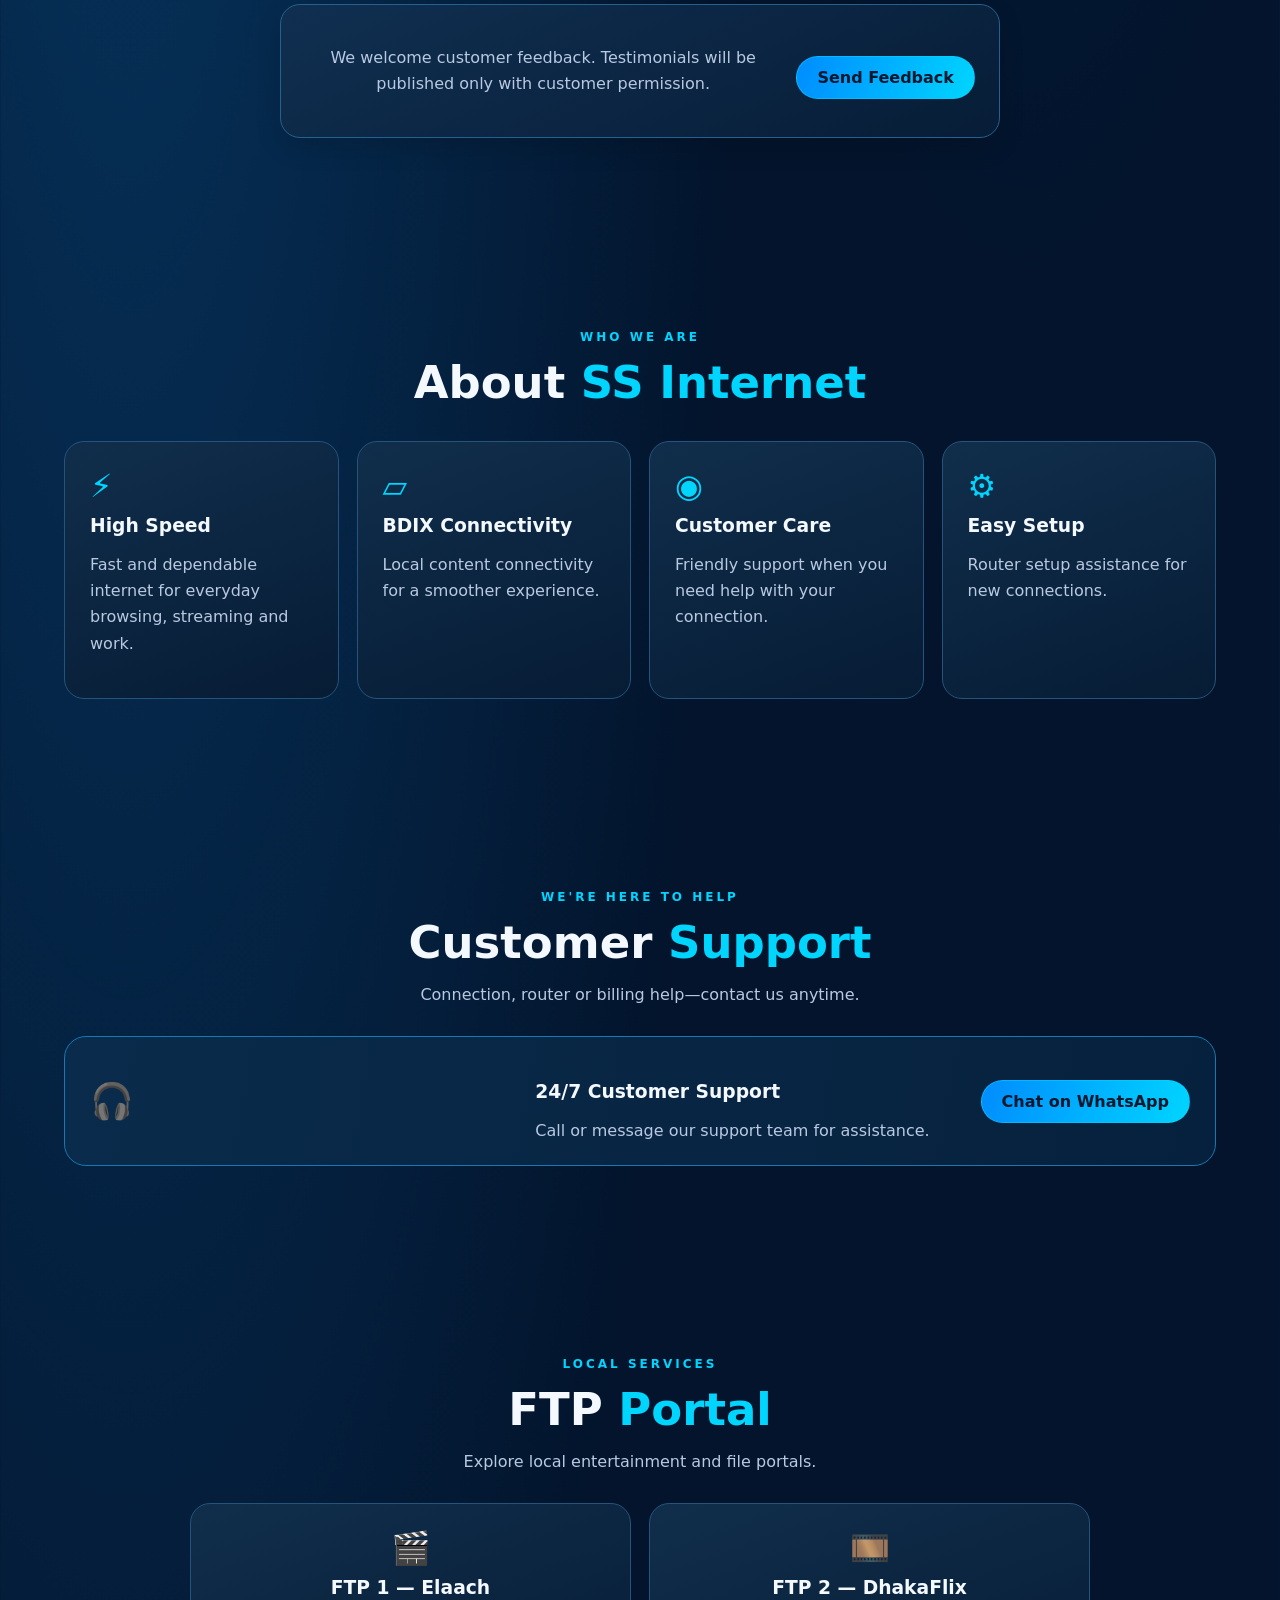
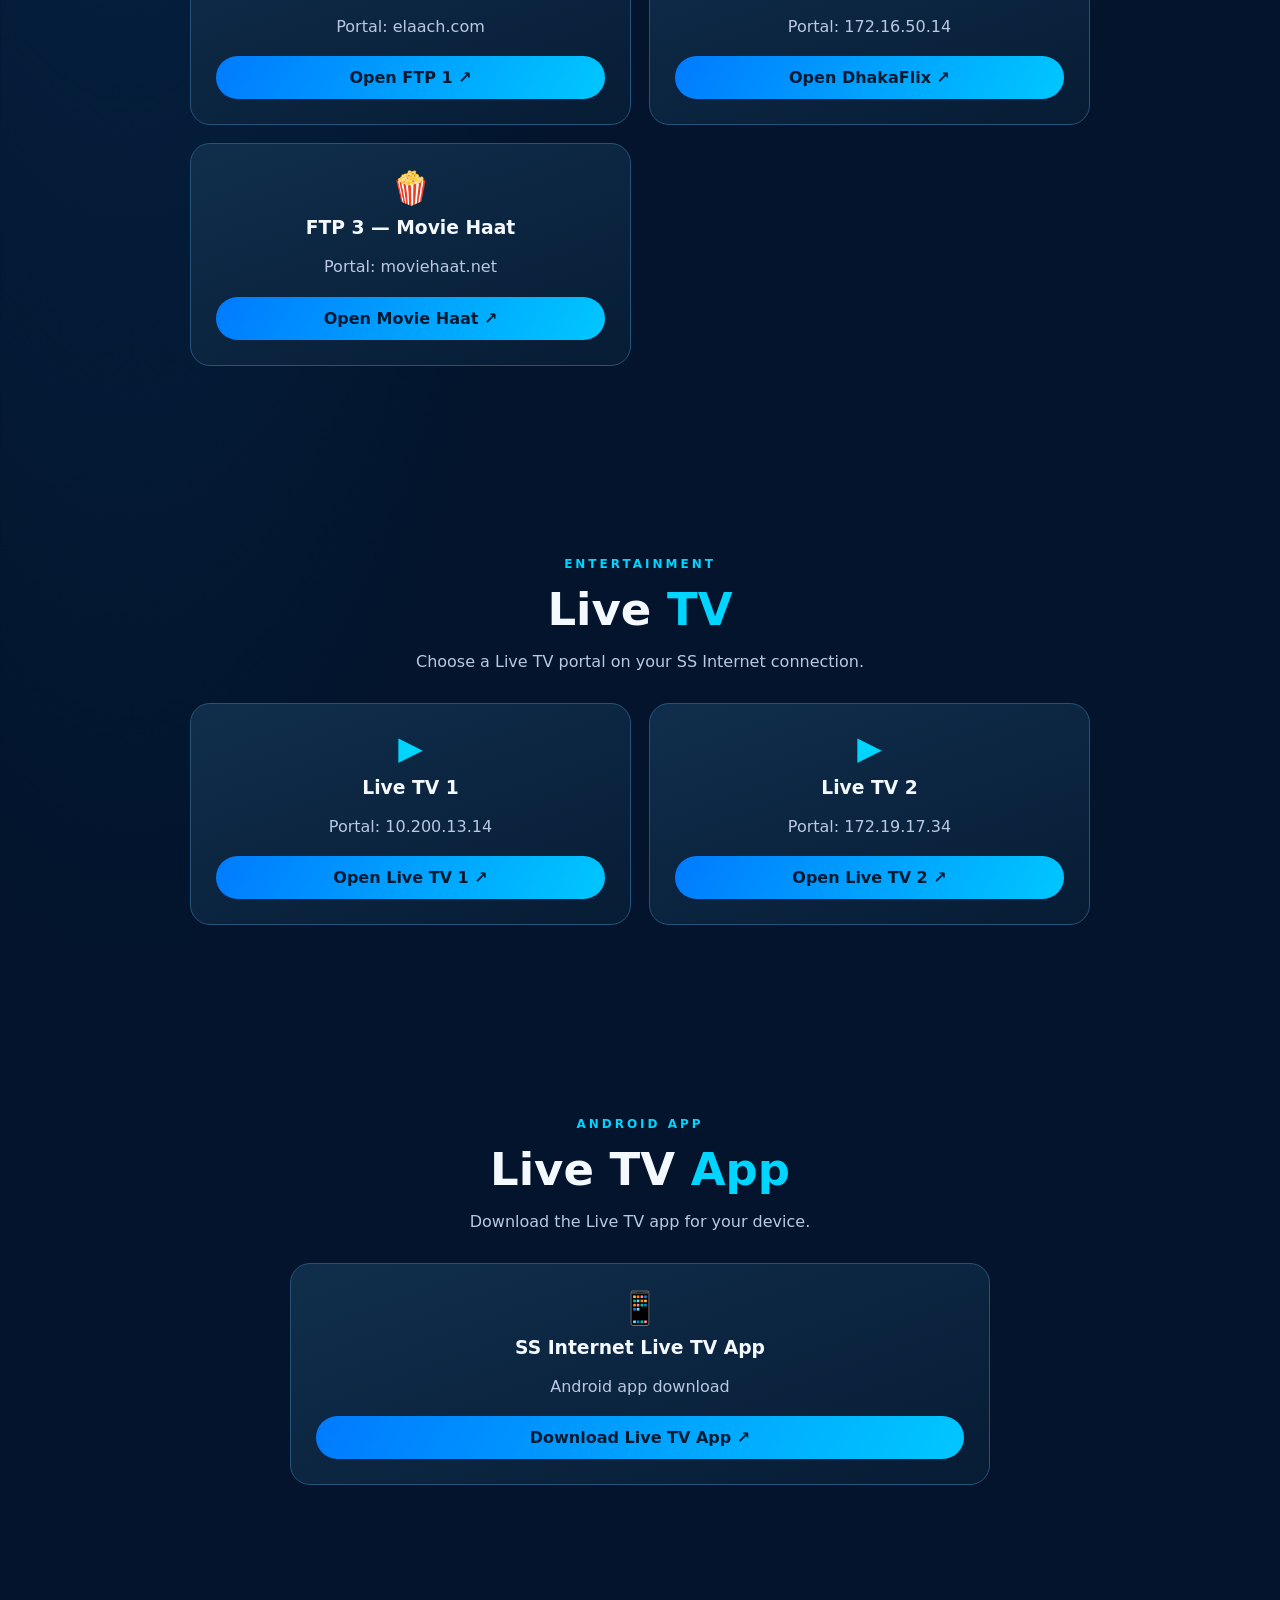
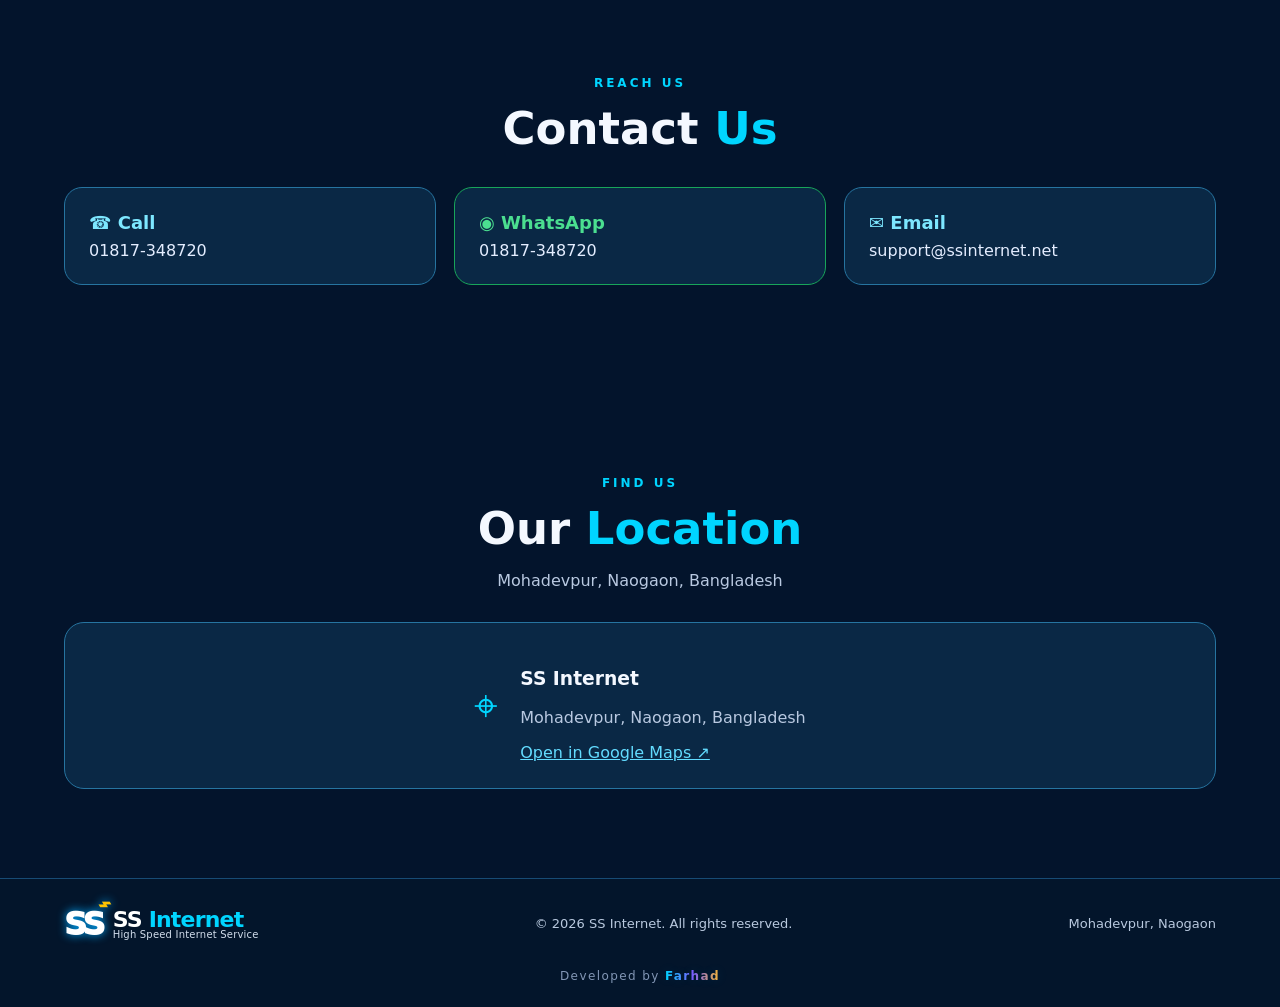
==== commit 728cf9df: "Add referral section and update content Added a referral section with bonus details and updated the " ====
--- a/index.html
+++ b/index.html
@@ -54,7 +54,7 @@
 <section class="section request" id="request"><div class="section-heading"><p class="eyebrow">Join SS Internet</p><h2>New Connection <span>Request</span></h2><p>Fill in your details. WhatsApp will open with your request message.</p></div><form class="glass-form" id="connectionForm"><div class="form-grid"><label>Your Name<input name="name" required placeholder="Full name"></label><label>Phone Number<input name="phone" required inputmode="tel" placeholder="01XXXXXXXXX"></label><label>Address / Area<input name="address" required placeholder="Village, road, area"></label><label>Preferred Package<select name="package" required><option value="">Select package</option><option>25 Mbps — ৳500/month</option><option>30 Mbps — ৳600/month</option><option>35 Mbps — ৳700/month</option><option>40 Mbps — ৳800/month</option></select></label></div><button class="btn primary form-submit" type="submit">Send Connection Request via WhatsApp</button></form></section>
 <section class="section speed" id="speedtest"><div class="section-heading"><p class="eyebrow">CONNECTION CHECK</p><h2>Internet <span>Speed Test</span></h2><p>Run a speed test to check download, upload and ping on your current connection.</p></div><div class="fast-card"><div class="fast-mark" aria-hidden="true">⌁</div><h3>Test your internet speed</h3><p>For a more reliable result, pause downloads and connect close to your router.</p><a class="fast-start" href="https://fast.com/" target="_blank" rel="noopener noreferrer">Start Speed Test <span aria-hidden="true">↗</span></a></div></section><section class="section wifi-help" id="wifi-help"><div class="section-heading"><p class="eyebrow">Self help</p><h2>Router & <span>WiFi Help</span></h2><p>Quick troubleshooting tips before contacting support.</p></div><div class="help-grid"><article class="help-card"><h3>📶 Slow WiFi</h3><p>Place the router in an open, central location; avoid hiding it inside cabinets.</p></article><article class="help-card"><h3>🔄 Restart Router</h3><p>Power off the router for about 20 seconds, then turn it back on and wait for it to reconnect.</p></article><article class="help-card"><h3>🔐 WiFi Password</h3><p>Change your WiFi password through your router settings. If you need help, contact our support team.</p></article><article class="help-card"><h3>🛠️ Still not working?</h3><p>Send your name, address and a short description of the problem to support.</p><a href="https://wa.me/8801817348720?text=Router%20or%20WiFi%20help%20chai" class="text-link">WhatsApp Support ↗</a></article></div></section>
 <section class="section coverage" id="coverage"><div class="section-heading"><p class="eyebrow">Availability</p><h2>Coverage <span>Area</span></h2><p>Check whether a new connection is available at your address.</p></div><div class="coverage-card"><div class="pin">⌖</div><h3>Mohadevpur, Naogaon</h3><p>Coverage and installation availability can vary by road/area. Send your exact location to confirm.</p><a class="btn primary" href="https://wa.me/8801817348720?text=Amar%20area%20te%20connection%20availability%20check%20korben" target="_blank" rel="noopener">Check Coverage on WhatsApp</a></div></section>
-<section class="section refer" id="refer"><div class="section-heading"><p class="eyebrow">Share the connection</p><h2>Refer & <span>Earn</span></h2><p>বন্ধুকে SS Internet-এ নতুন সংযোগ নিতে রেফার করুন।</p></div><div class="refer-card"><div class="refer-icon">🎁</div><h3>প্রতি সফল রেফারে ১৫০ টাকা বিল ছাড়!</h3><p>আপনার রেফারে নতুন গ্রাহক সংযোগ নিলে প্রতি রেফারে আপনার মাসিক বিল থেকে পাবেন ১৫০ টাকা ছাড়!</p><a class="btn primary" href="https://wa.me/8801817348720?text=Refer%20bonus%20offer%20details%20jante%20chai" target="_blank" rel="noopener">Ask About Referral Offers</a></div></section>
+<section class="section refer" id="refer"><div class="section-heading"><p class="eyebrow">Share the connection</p><h2>Refer & <span>Earn</span></h2><p>বন্ধুকে SS Internet-এ নতুন সংযোগ নিতে রেফার করুন।</p></div><div class="refer-card"><div class="refer-icon">🎁</div><h3>প্রতি সফল রেফারে ১৫০ টাকা বিল ছাড়!</h3><p>আপনার রেফারে নতুন গ্রাহক সংযোগ নিলে প্রতি রেফারে আপনার মাসিক বিল থেকে পাবেন ১৫০ টাকা ছাড়!🔸শর্ত প্রযোজ্য‼️</p><a class="btn primary" href="https://wa.me/8801817348720?text=Refer%20bonus%20offer%20details%20jante%20chai" target="_blank" rel="noopener">Ask About Referral Offers</a></div></section>
 <section class="section complaint" id="complaint"><div class="section-heading"><p class="eyebrow">Let us help</p><h2>Online <span>Complaint</span></h2><p>Describe your issue and send it to support on WhatsApp.</p></div><form class="glass-form" id="complaintForm"><div class="form-grid"><label>Name<input name="name" required placeholder="Your name"></label><label>Phone<input name="phone" required inputmode="tel" placeholder="01XXXXXXXXX"></label><label class="full-field">Issue Type<select name="issue" required><option value="">Select issue</option><option>Internet slow</option><option>No connection</option><option>Router / WiFi problem</option><option>Other</option></select></label><label class="full-field">Details<textarea name="details" rows="3" placeholder="Describe the problem"></textarea></label></div><button class="btn primary form-submit" type="submit">Send Complaint via WhatsApp</button></form></section>
 <section class="section feedback" id="feedback"><div class="section-heading"><p class="eyebrow">Your opinion matters</p><h2>Feedback & <span>Reviews</span></h2><p>Share your experience or suggestions with our support team.</p></div><div class="feedback-card"><p>We welcome customer feedback. Testimonials will be published only with customer permission.</p><a class="btn primary" href="https://wa.me/8801817348720?text=SS%20Internet%20feedback%3A%20" target="_blank" rel="noopener">Send Feedback</a></div></section>
 
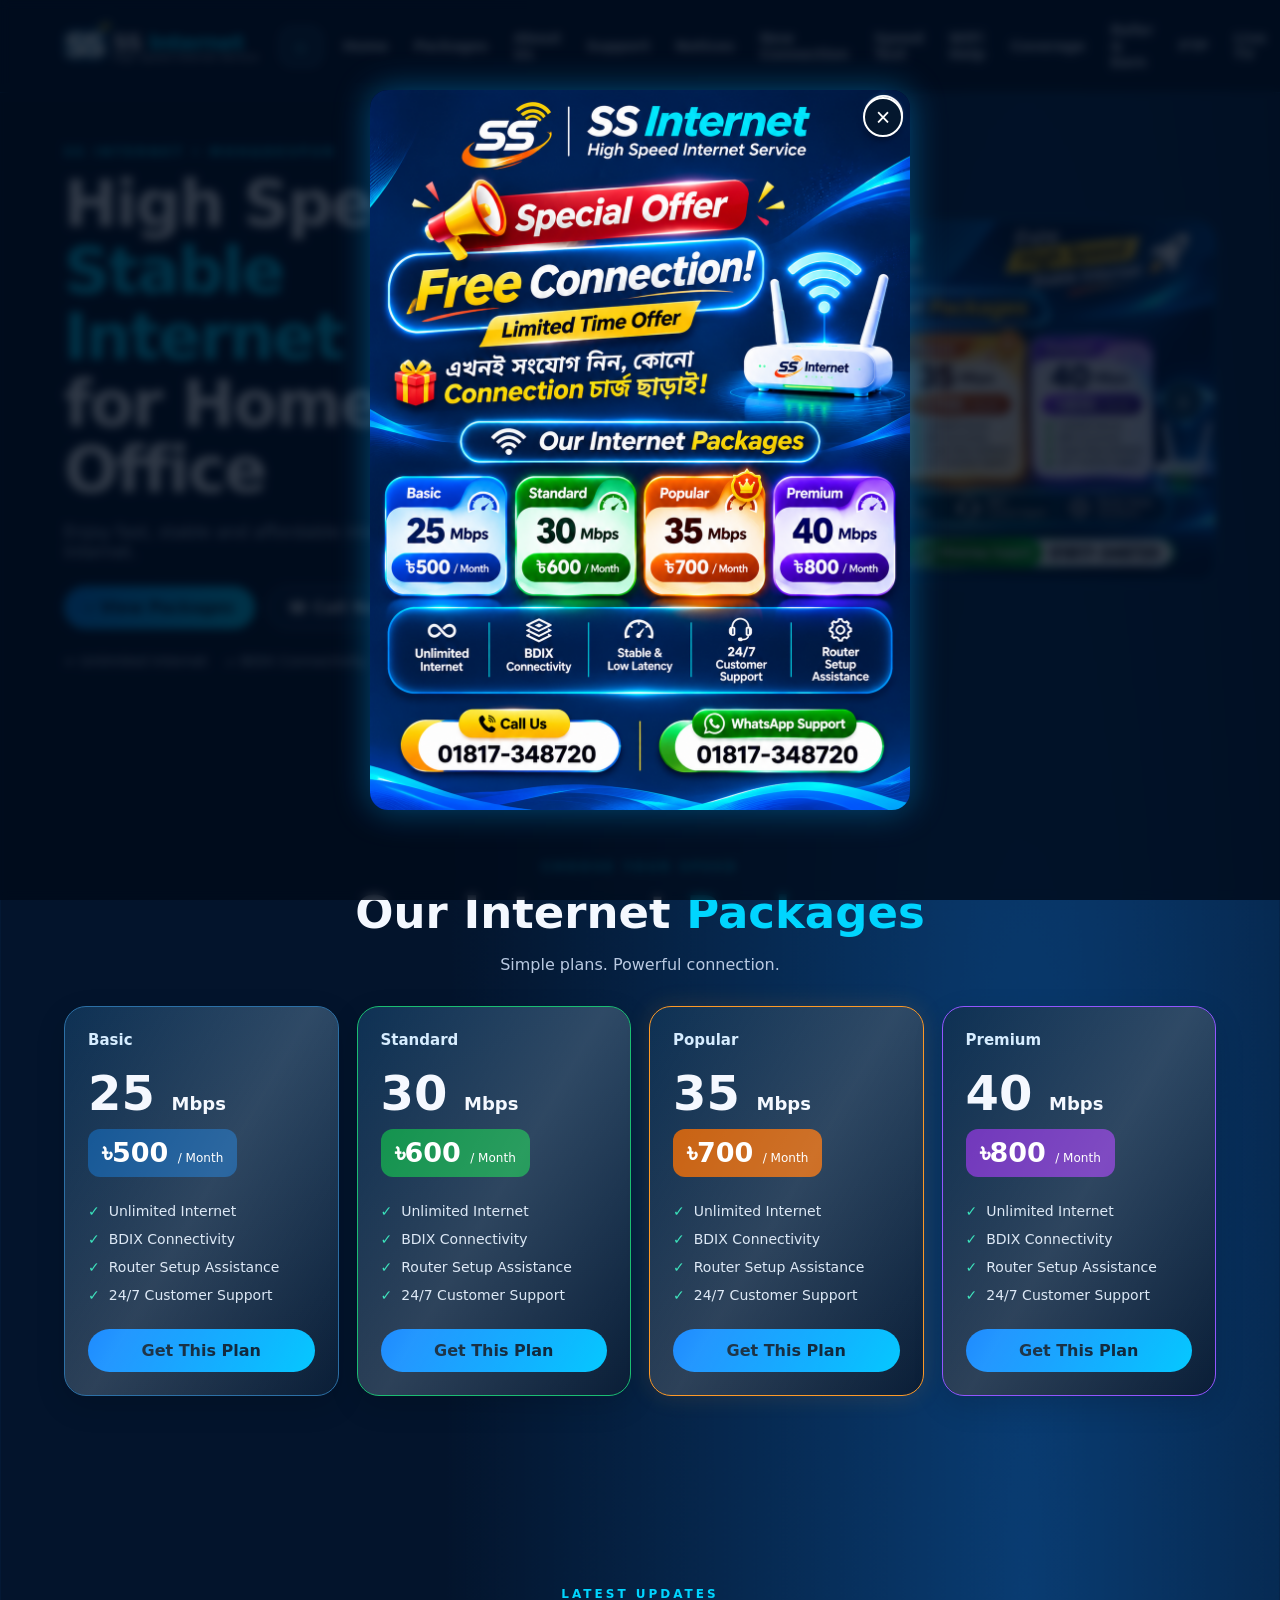
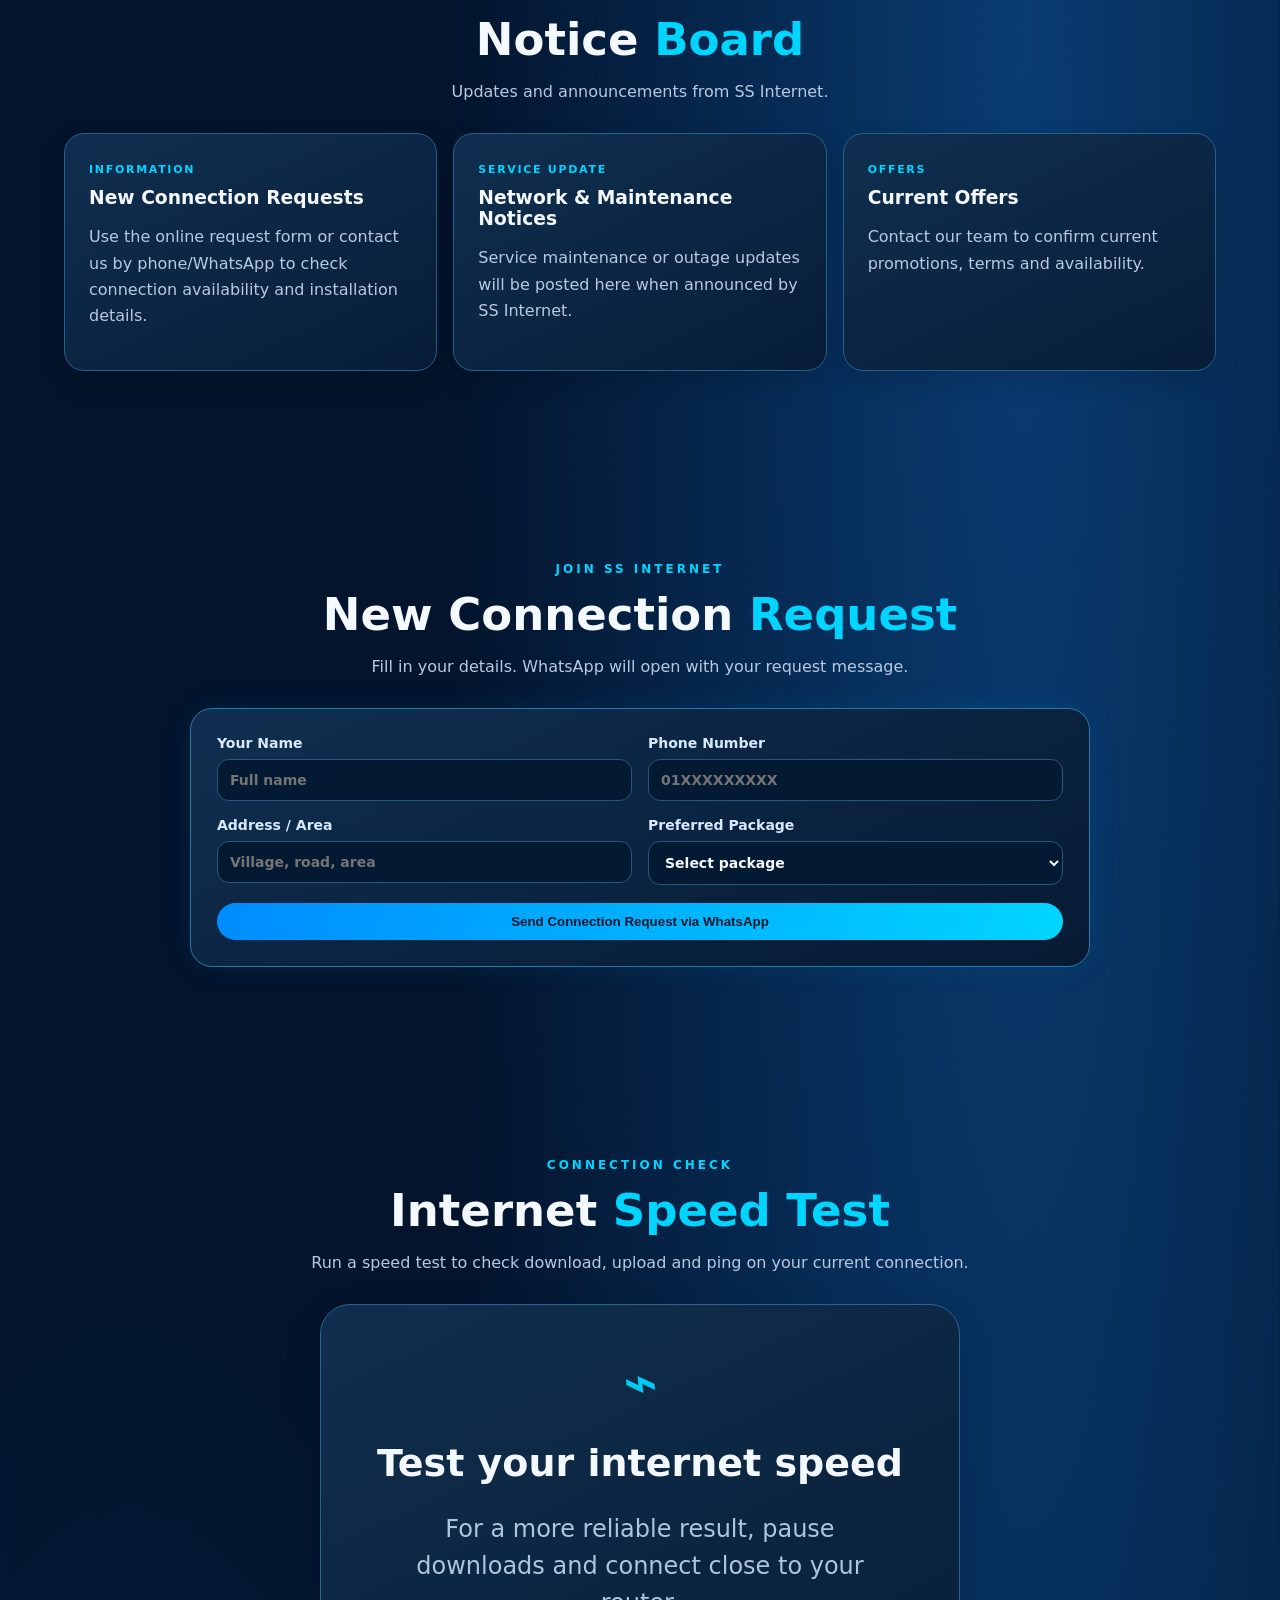
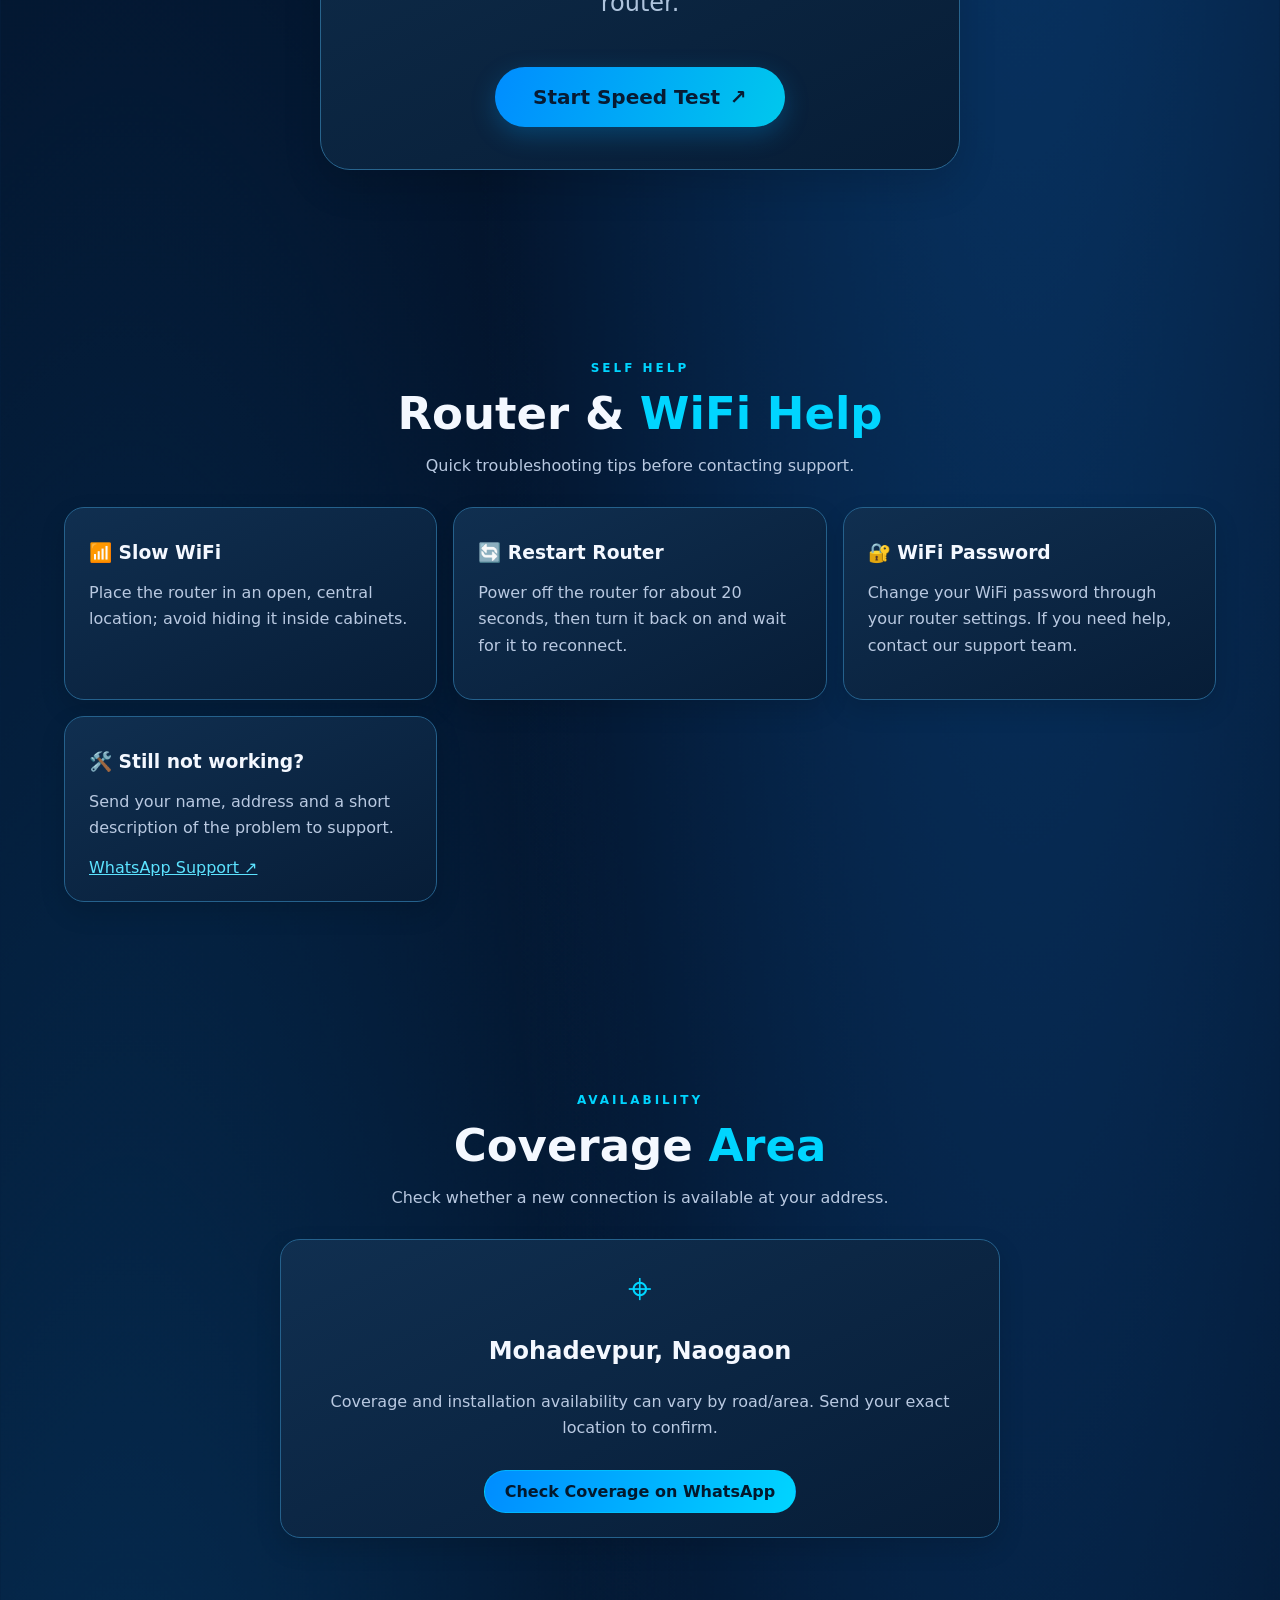
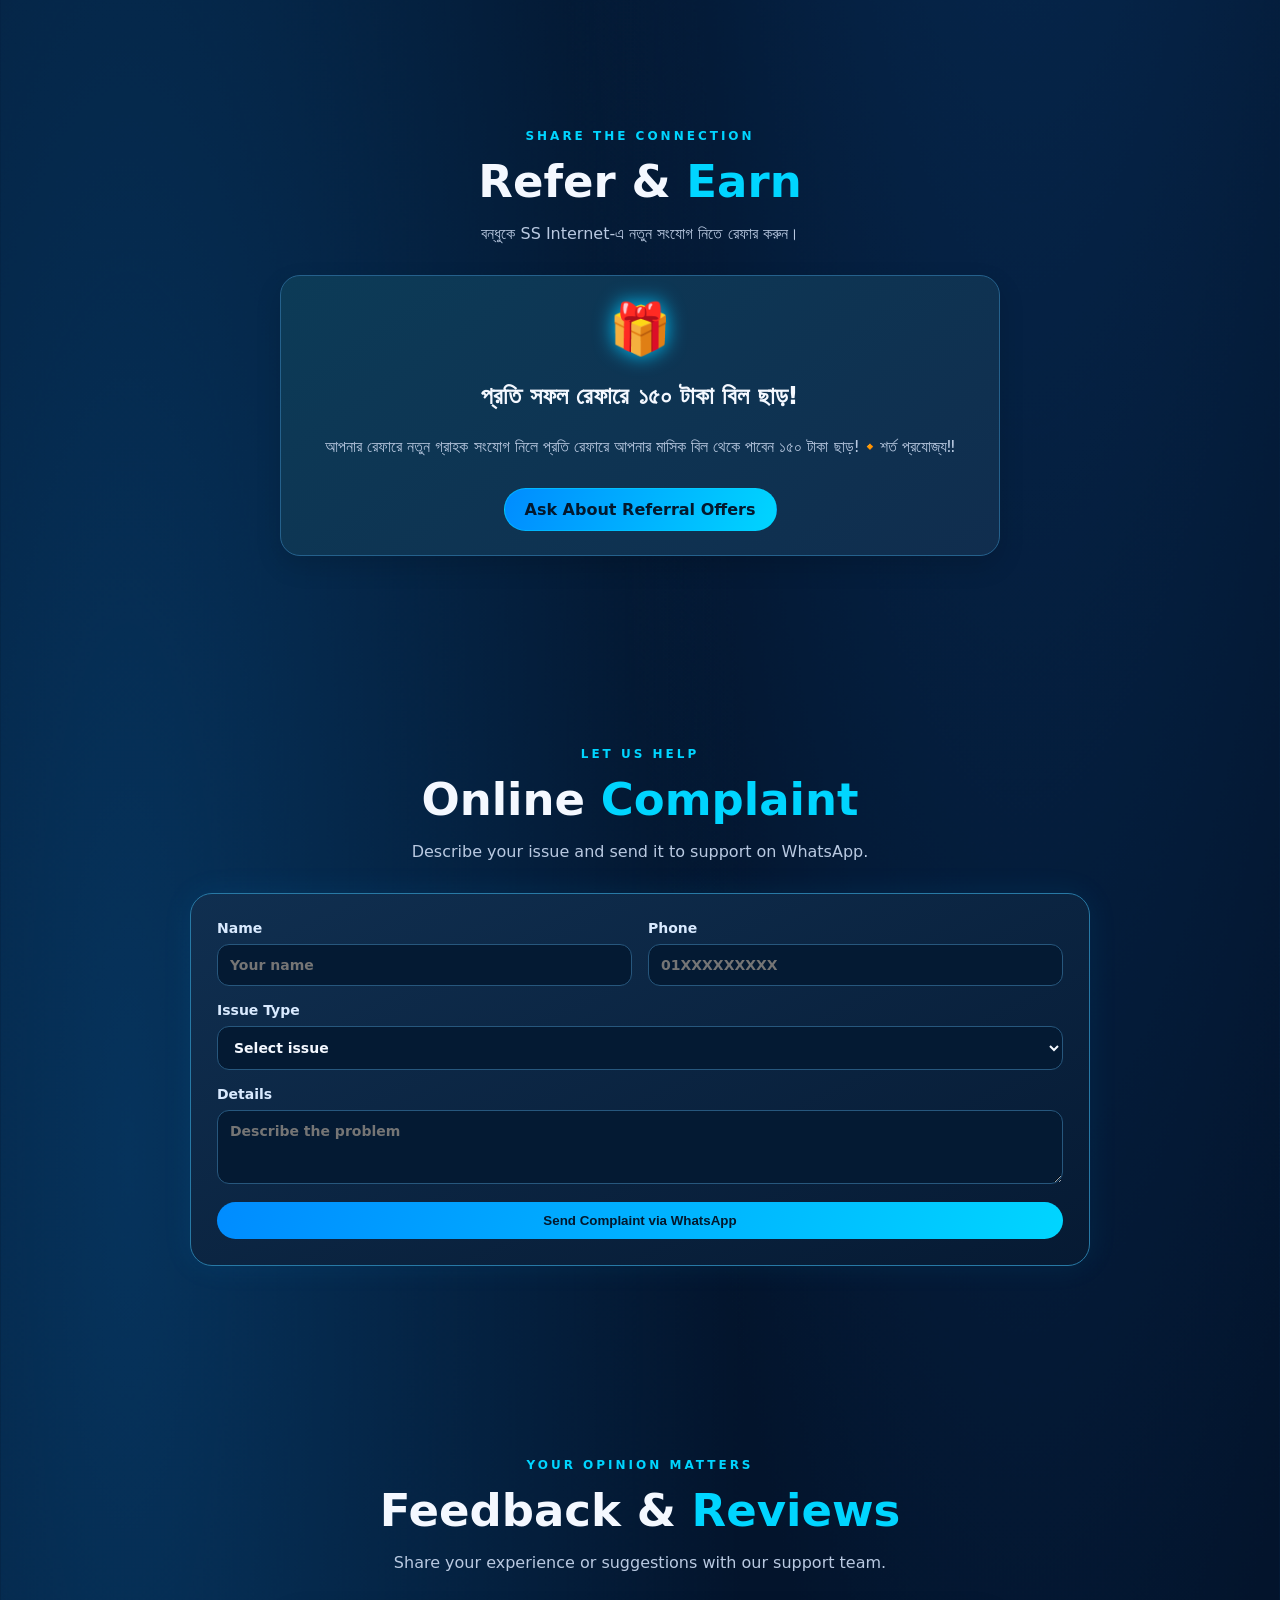
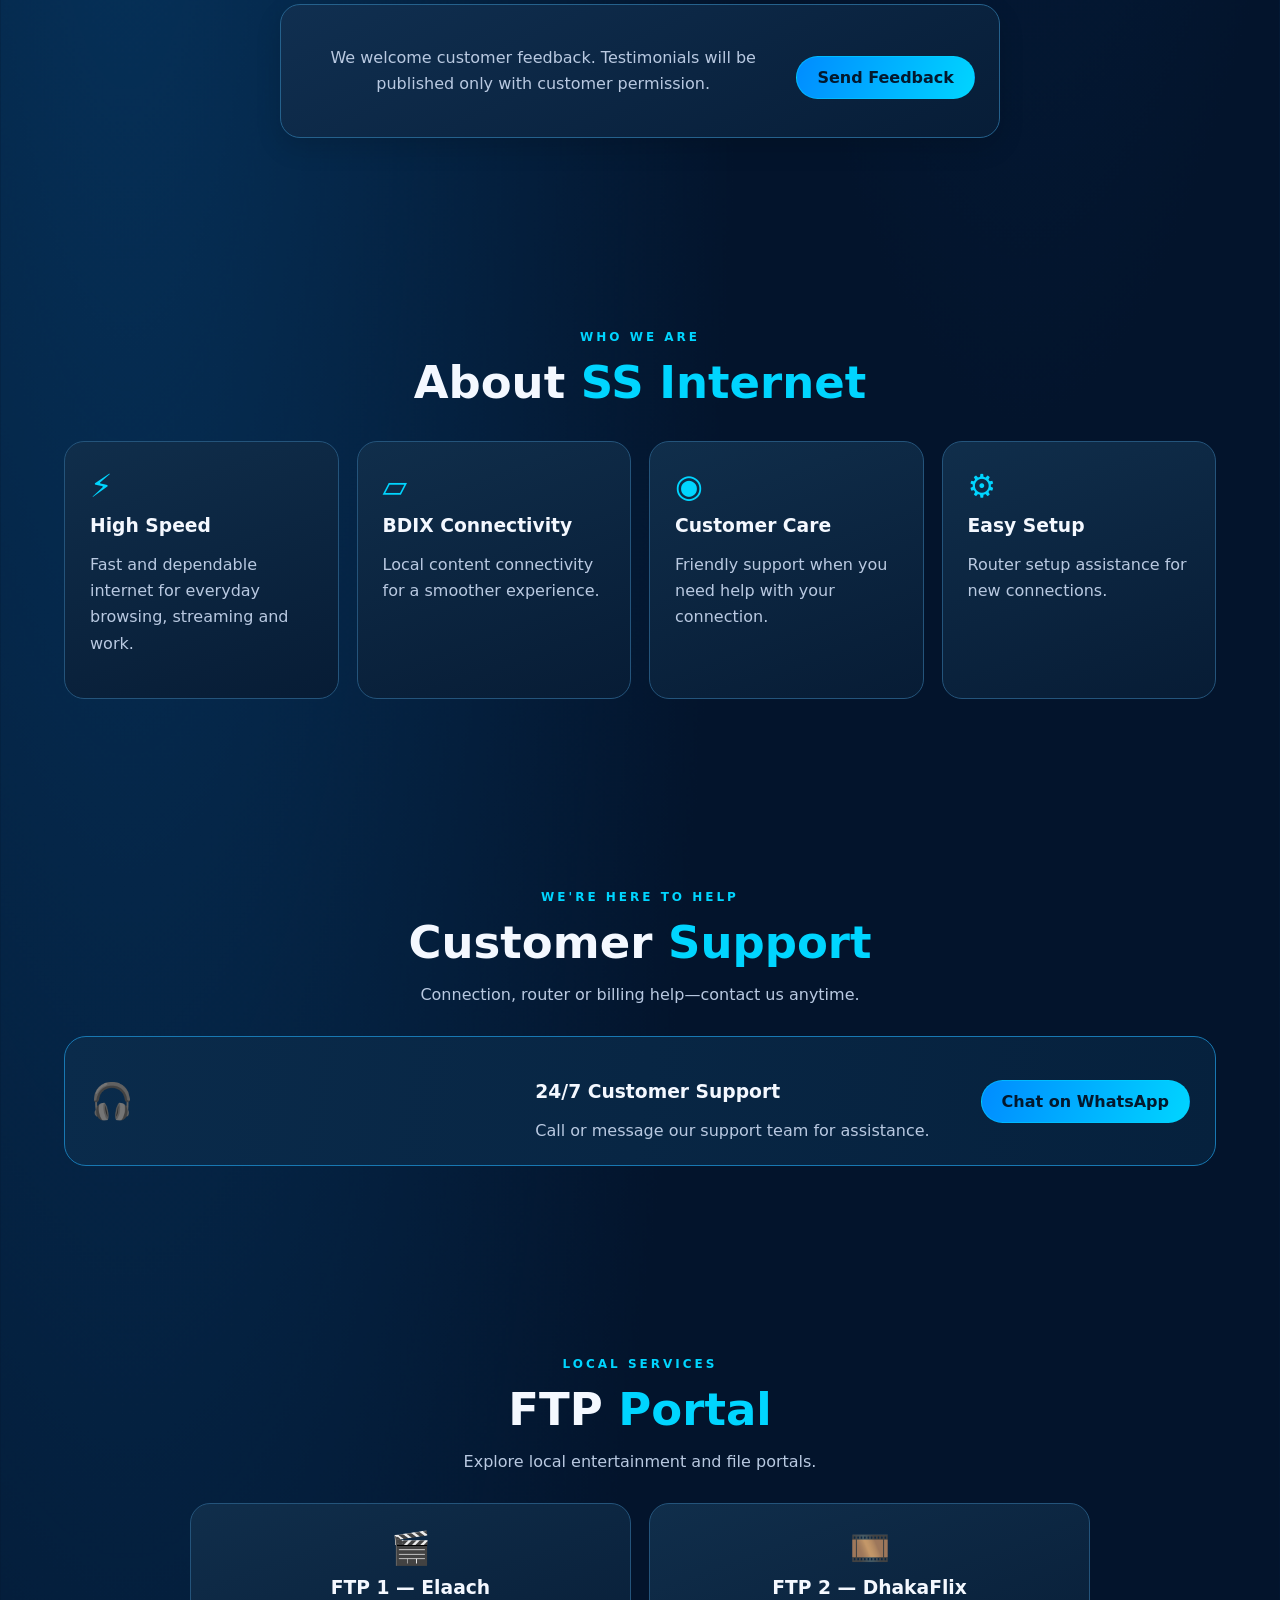
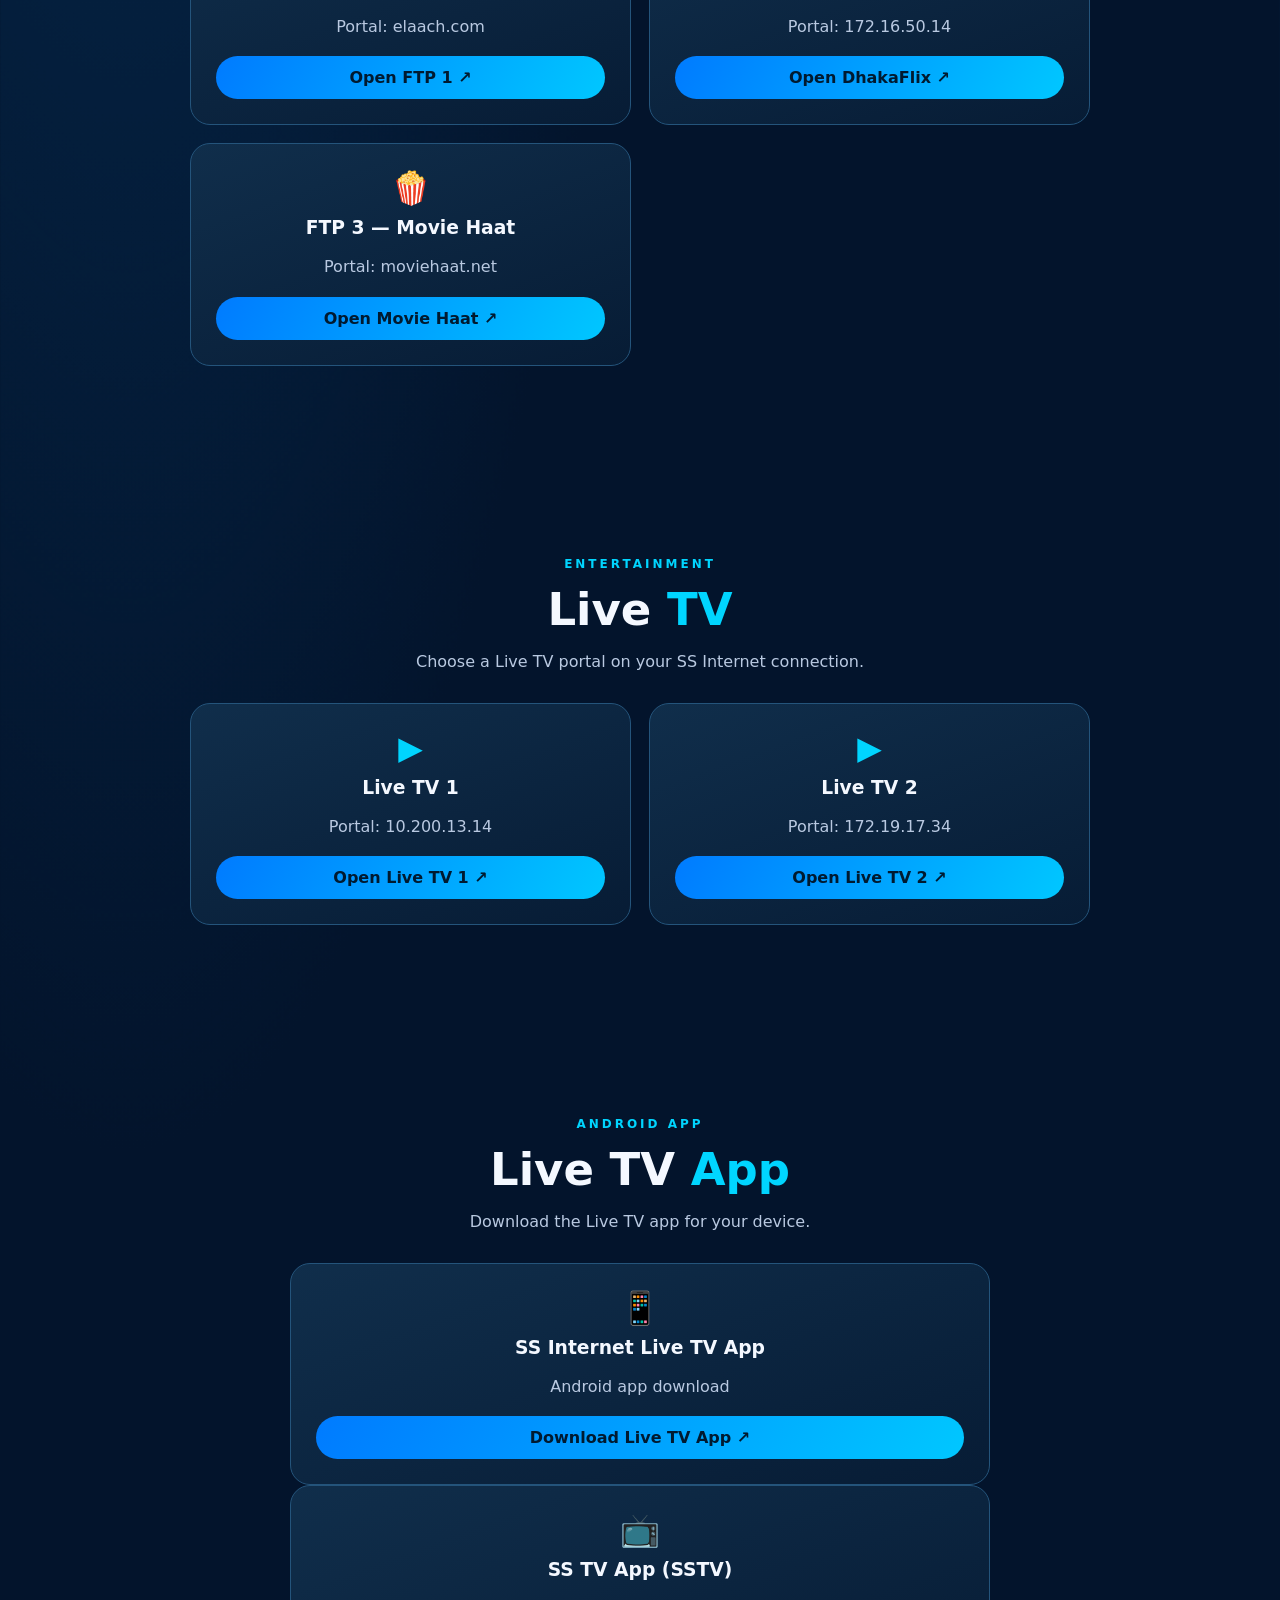
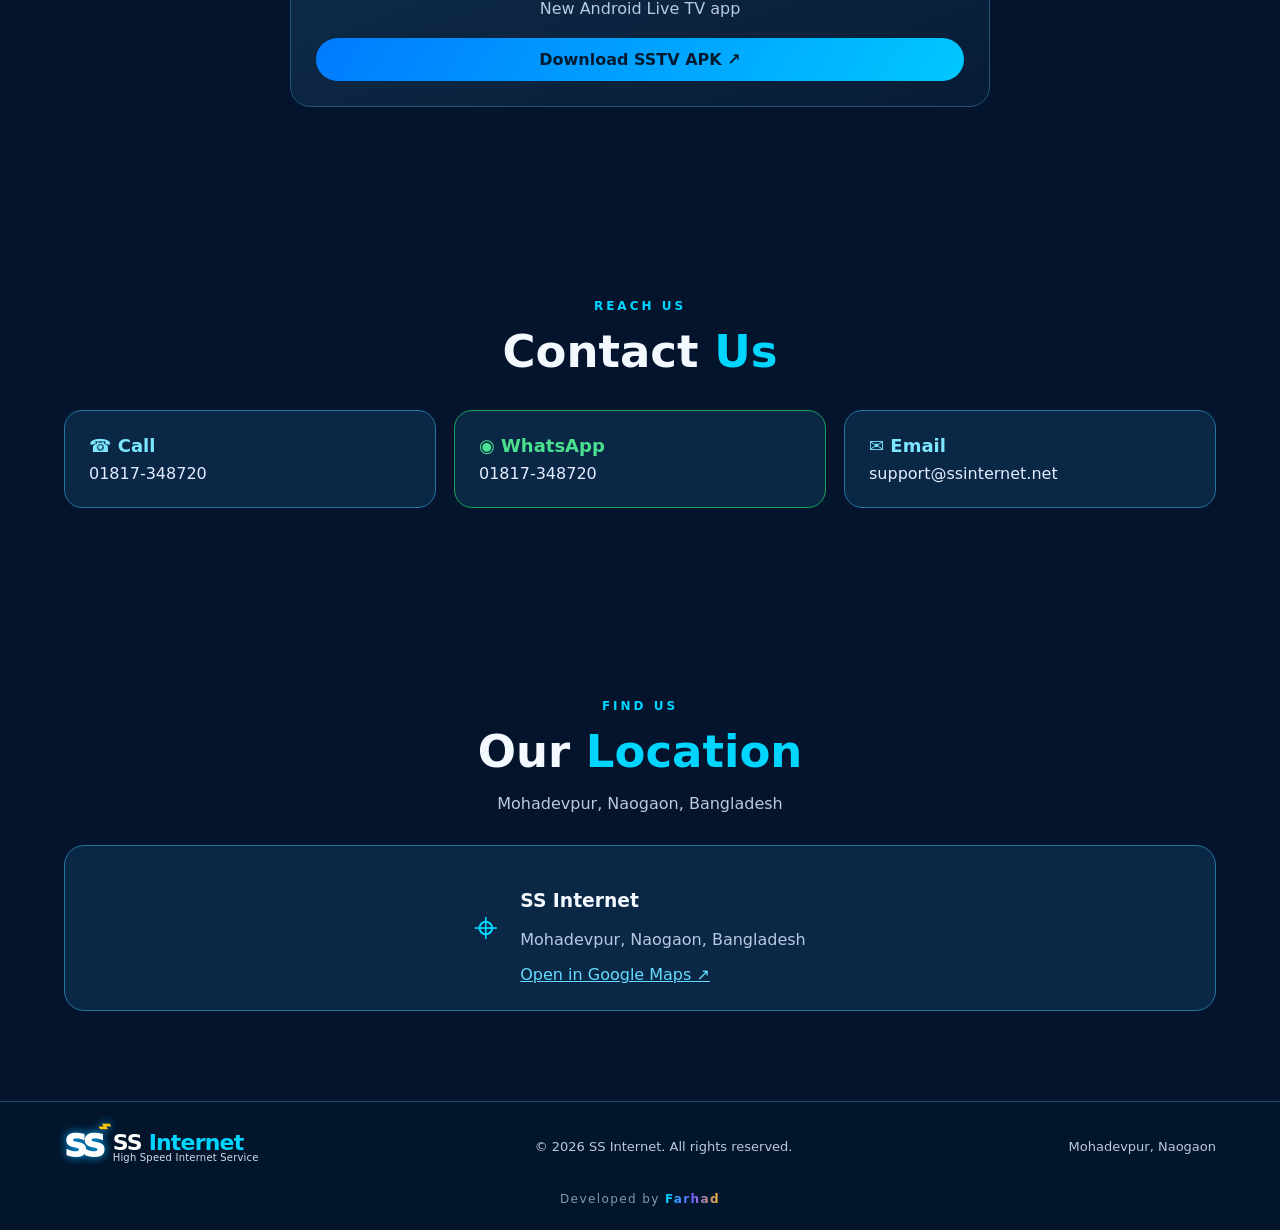
==== commit c07e743c: "Add files via upload" ====
--- a/index.html
+++ b/index.html
@@ -64,7 +64,7 @@
 
 <section class="section portals" id="ftp"><div class="section-heading"><p class="eyebrow">Local services</p><h2>FTP <span>Portal</span></h2><p>Explore local entertainment and file portals.</p></div><div class="livetv-grid"><div class="portal-card"><div class="portal-icon">🎬</div><h3>FTP 1 — Elaach</h3><p>Portal: elaach.com</p><a class="plan-btn" href="http://elaach.com" target="_blank" rel="noopener">Open FTP 1 ↗</a></div><div class="portal-card"><div class="portal-icon">🎞️</div><h3>FTP 2 — DhakaFlix</h3><p>Portal: 172.16.50.14</p><a class="plan-btn" href="http://172.16.50.14" target="_blank" rel="noopener">Open DhakaFlix ↗</a></div><div class="portal-card"><div class="portal-icon">🍿</div><h3>FTP 3 — Movie Haat</h3><p>Portal: moviehaat.net</p><a class="plan-btn" href="https://moviehaat.net/" target="_blank" rel="noopener">Open Movie Haat ↗</a></div></div></section>
 
-<section class="section portals" id="livetv"><div class="section-heading"><p class="eyebrow">Entertainment</p><h2>Live <span>TV</span></h2><p>Choose a Live TV portal on your SS Internet connection.</p></div><div class="livetv-grid"><div class="portal-card"><div class="portal-icon">▶</div><h3>Live TV 1</h3><p>Portal: 10.200.13.14</p><a class="plan-btn" href="http://10.200.13.14" target="_blank" rel="noopener">Open Live TV 1 ↗</a></div><div class="portal-card"><div class="portal-icon">▶</div><h3>Live TV 2</h3><p>Portal: 172.19.17.34</p><a class="plan-btn" href="http://172.19.17.34" target="_blank" rel="noopener">Open Live TV 2 ↗</a></div></div></section><section class="section portals" id="app-download"><div class="section-heading"><p class="eyebrow">Android app</p><h2>Live TV <span>App</span></h2><p>Download the Live TV app for your device.</p></div><div class="portal-card"><div class="portal-icon">📱</div><h3>SS Internet Live TV App</h3><p>Android app download</p><a class="plan-btn" href="https://drive.google.com/file/d/15bFXOucFxS4uiNkZ_h4npC_6MQNMFGLo/view?usp=drivesdk" target="_blank" rel="noopener">Download Live TV App ↗</a></div></section>
+<section class="section portals" id="livetv"><div class="section-heading"><p class="eyebrow">Entertainment</p><h2>Live <span>TV</span></h2><p>Choose a Live TV portal on your SS Internet connection.</p></div><div class="livetv-grid"><div class="portal-card"><div class="portal-icon">▶</div><h3>Live TV 1</h3><p>Portal: 10.200.13.14</p><a class="plan-btn" href="http://10.200.13.14" target="_blank" rel="noopener">Open Live TV 1 ↗</a></div><div class="portal-card"><div class="portal-icon">▶</div><h3>Live TV 2</h3><p>Portal: 172.19.17.34</p><a class="plan-btn" href="http://172.19.17.34" target="_blank" rel="noopener">Open Live TV 2 ↗</a></div></div></section><section class="section portals" id="app-download"><div class="section-heading"><p class="eyebrow">Android app</p><h2>Live TV <span>App</span></h2><p>Download the Live TV app for your device.</p></div><div class="portal-card"><div class="portal-icon">📱</div><h3>SS Internet Live TV App</h3><p>Android app download</p><a class="plan-btn" href="https://drive.google.com/file/d/15bFXOucFxS4uiNkZ_h4npC_6MQNMFGLo/view?usp=drivesdk" target="_blank" rel="noopener">Download Live TV App ↗</a></div><div class="portal-card"><div class="portal-icon">📺</div><h3>SS TV App (SSTV)</h3><p>New Android Live TV app</p><a class="plan-btn" href="https://release-assets.githubusercontent.com/github-production-release-asset/1462138369/120b2488-8e95-4e61-9f1d-2b600683f350?sp=r&sv=2018-11-09&sr=b&spr=https&se=2026-11-23T11%3A10%3A37Z&rscd=attachment%3B+filename%3Dsstv.apk&rsct=application%2Fvnd.android.package-archive&skoid=96c2d410-5711-43a1-aedd-ab1947aa7ab0&sktid=398a6654-997b-47e9-b12b-9515b896b4de&skt=2026-11-23T10%3A10%3A14Z&ske=2026-11-23T11%3A10%3A37Z&sks=b&skv=2018-11-09&sig=CfN8ReuvGvJXXi4svivKfEVOflsbdjwctInbzKMohFY%3D&jwt=eyJ0eXAiOiJKV1QiLCJhbGciOiJIUzI1NiJ9.[base64].257FxRPgAyEe5NNq7BnTfJ2px1ZOWCO88kjthJJWGwQ&response-content-disposition=attachment%3B%20filename%3Dsstv.apk&response-content-type=application%2Fvnd.android.package-archive" target="_blank" rel="noopener">Download SSTV APK ↗</a></div></section>
 
 <section class="section contact" id="contact"><div class="section-heading"><p class="eyebrow">Reach us</p><h2>Contact <span>Us</span></h2></div><div class="contact-grid"><a class="contact-card" href="tel:+8801817348720"><b>☎ Call</b><span>01817-348720</span></a><a class="contact-card whatsapp" href="https://wa.me/8801817348720?text=Assalamu%20Alaikum%2C%20SS%20Internet%20support%20chai"><b>◉ WhatsApp</b><span>01817-348720</span></a><div class="contact-card"><b>✉ Email</b><span>support@ssinternet.net</span></div></div></section>
 
